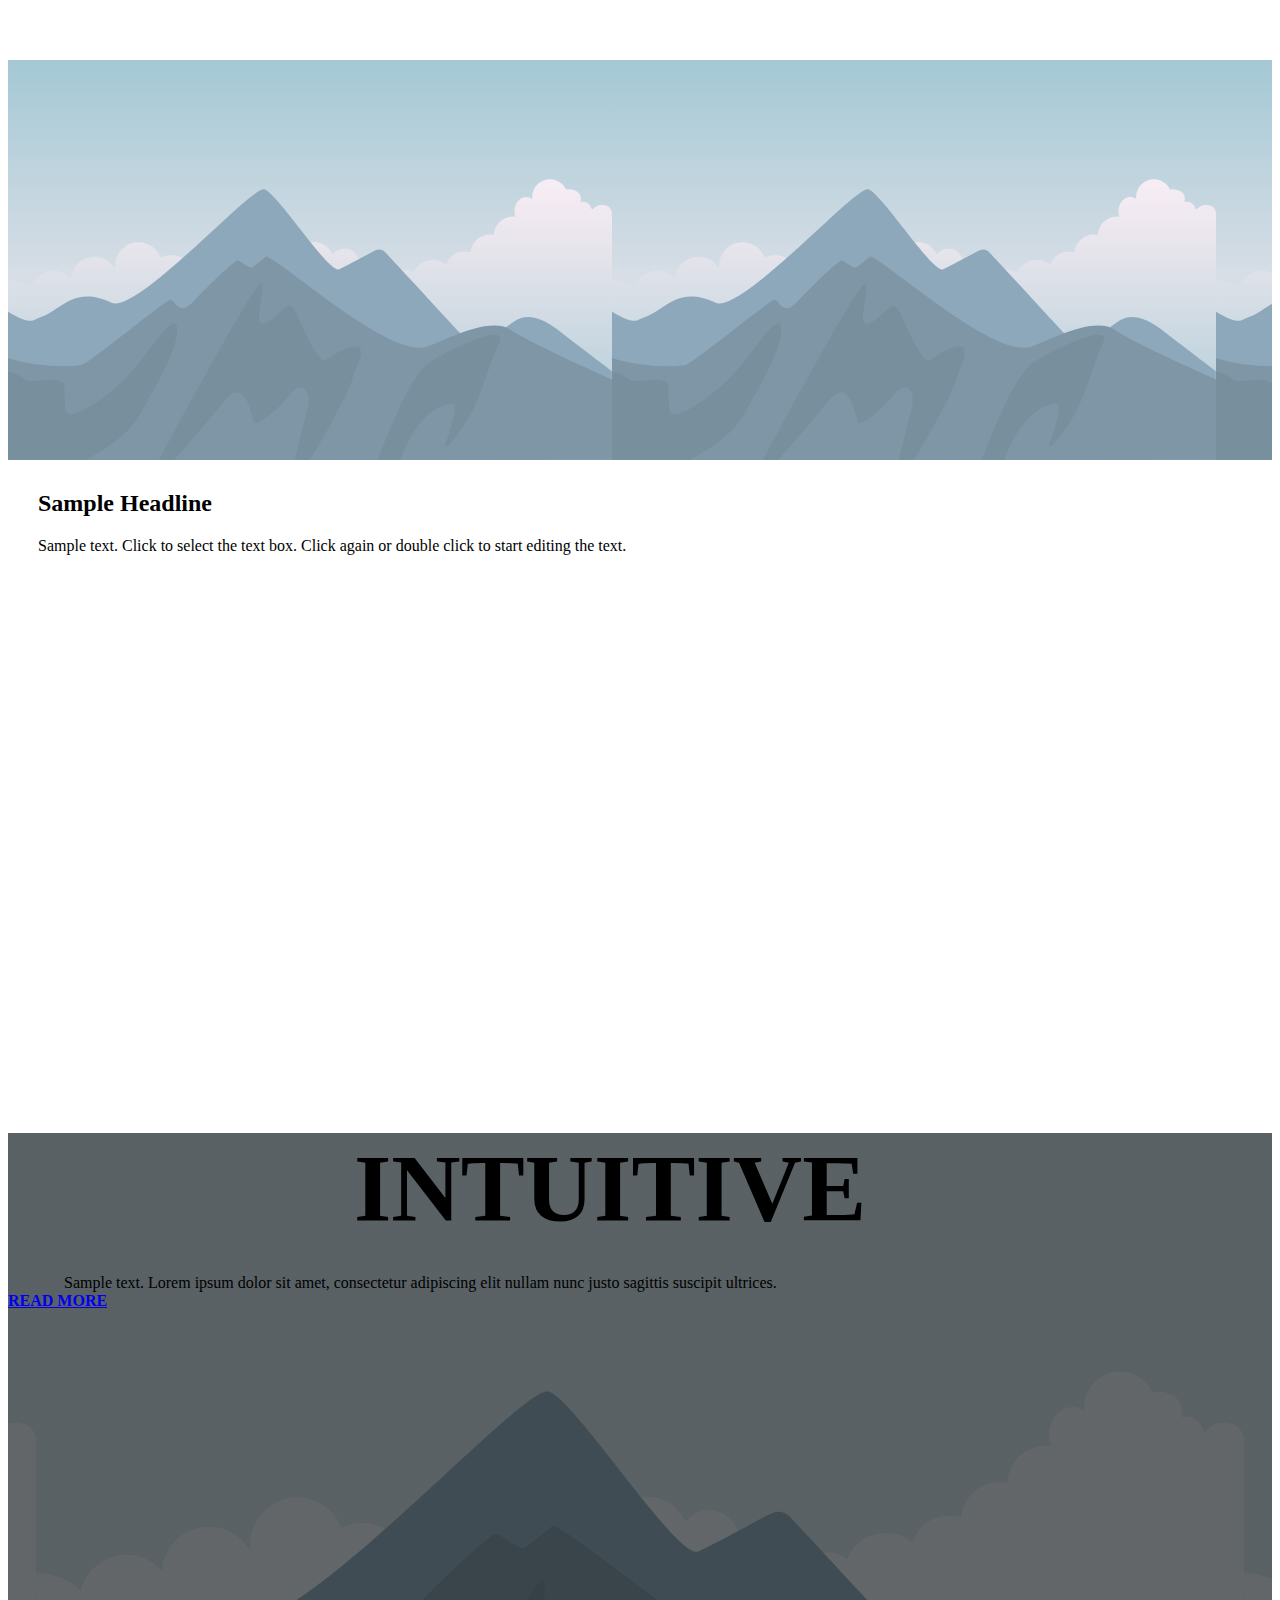
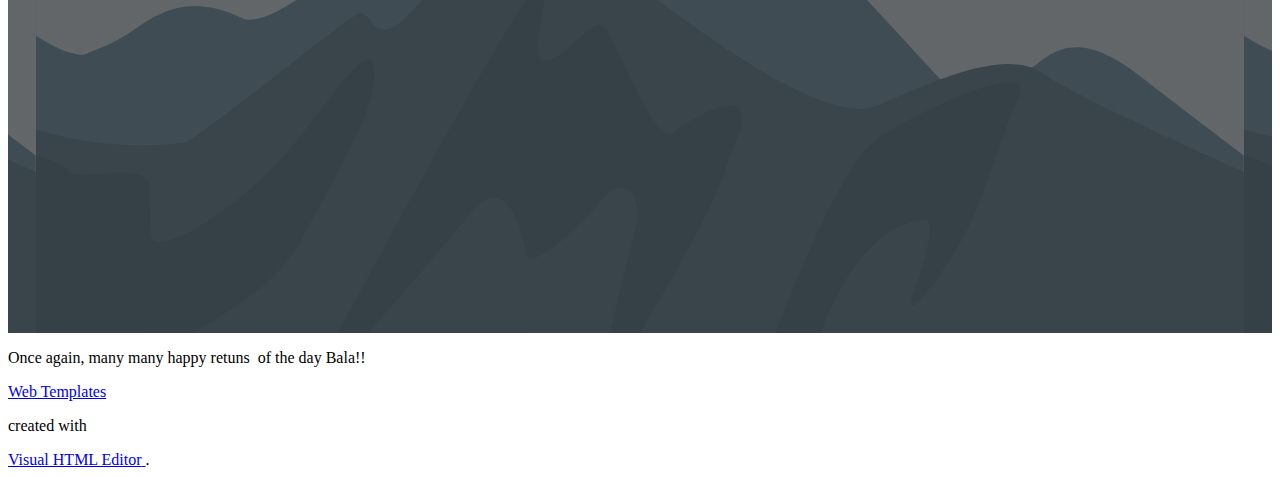
==== Page-1.html @ f2893526 "Add files via upload" ====
<!DOCTYPE html>
<html style="font-size: 16px;">
  <head>
    <meta name="viewport" content="width=device-width, initial-scale=1.0">
    <meta charset="utf-8">
    <meta name="keywords" content="INTUITIVE">
    <meta name="description" content="">
    <meta name="page_type" content="np-template-header-footer-from-plugin">
    <title>Page 1</title>
    <link rel="stylesheet" href="nicepage.css" media="screen">
<link rel="stylesheet" href="Page-1.css" media="screen">
    <script class="u-script" type="text/javascript" src="jquery.js" defer=""></script>
    <script class="u-script" type="text/javascript" src="nicepage.js" defer=""></script>
    <meta name="generator" content="Nicepage 3.10.2, nicepage.com">
    <link id="u-theme-google-font" rel="stylesheet" href="https://fonts.googleapis.com/css?family=Roboto:100,100i,300,300i,400,400i,500,500i,700,700i,900,900i|Open+Sans:300,300i,400,400i,600,600i,700,700i,800,800i">
    
    
    
    <script type="application/ld+json">{
		"@context": "http://schema.org",
		"@type": "Organization",
		"name": "",
		"url": "index.html"
}</script>
    <meta property="og:title" content="Page 1">
    <meta property="og:type" content="website">
    <meta name="theme-color" content="#478ac9">
    <link rel="canonical" href="index.html">
    <meta property="og:url" content="index.html">
  </head>
  <body class="u-body"><header class="u-clearfix u-header u-header" id="sec-479a"><div class="u-clearfix u-sheet u-sheet-1"></div></header>
    <section class="u-clearfix u-section-1" id="sec-d6b9">
      <div class="u-clearfix u-sheet u-sheet-1">
        <div class="u-clearfix u-expanded-width u-layout-wrap u-layout-wrap-1">
          <div class="u-layout">
            <div class="u-layout-row">
              <div class="u-container-style u-image u-layout-cell u-size-30 u-image-1" data-image-width="400" data-image-height="265">
                <div class="u-container-layout u-valign-top u-container-layout-1"></div>
              </div>
              <div class="u-align-center u-container-style u-layout-cell u-size-30 u-layout-cell-2">
                <div class="u-container-layout u-valign-middle u-container-layout-2">
                  <h2 class="u-text u-text-default u-text-1">Sample Headline</h2>
                  <p class="u-text u-text-default u-text-2">Sample text. Click to select the text box. Click again or double click to start editing the text.</p>
                </div>
              </div>
            </div>
          </div>
        </div>
      </div>
    </section>
    <section class="u-align-center u-clearfix u-image u-shading u-section-2" src="" data-image-width="256" data-image-height="256" id="sec-e797">
      <div class="u-clearfix u-sheet u-valign-middle u-sheet-1">
        <h1 class="u-text u-title u-text-1">INTUITIVE</h1>
        <p class="u-large-text u-text u-text-variant u-text-2">Sample text. Lorem ipsum dolor sit amet, consectetur adipiscing elit nullam nunc justo sagittis suscipit ultrices.</p>
        <a href="#" class="u-btn u-button-style u-palette-2-base u-btn-1">Read More</a>
      </div>
    </section>
    
    
    <footer class="u-align-center u-clearfix u-footer u-grey-80 u-footer" id="sec-f1e7"><div class="u-clearfix u-sheet u-sheet-1">
        <p class="u-small-text u-text u-text-variant u-text-1">Once again, many many happy retuns&nbsp; of the day Bala!!</p>
      </div></footer>
    <section class="u-backlink u-clearfix u-grey-80">
      <a class="u-link" href="https://nicepage.com/website-templates" target="_blank">
        <span>Web Templates</span>
      </a>
      <p class="u-text">
        <span>created with</span>
      </p>
      <a class="u-link" href="https://nicepage.com/html-website-builder" target="_blank">
        <span>Visual HTML Editor</span>
      </a>. 
    </section>
  </body>
</html>
---- Page-1.css ----
.u-section-1 .u-sheet-1 {
  min-height: 500px;
}

.u-section-1 .u-layout-wrap-1 {
  margin-top: 60px;
  margin-bottom: 60px;
  position: relative;
}

.u-section-1 .u-image-1 {
  min-height: 400px;
  background-image: url("[data-uri]");
}

.u-section-1 .u-container-layout-1 {
  padding: 30px;
}

.u-section-1 .u-layout-cell-2 {
  min-height: 400px;
}

.u-section-1 .u-container-layout-2 {
  padding: 30px;
}

.u-section-1 .u-text-1 {
  margin: 0 auto;
}

.u-section-1 .u-text-2 {
  margin: 20px 0 0;
}

@media (max-width: 1199px) {
  .u-section-1 .u-sheet-1 {
    min-height: 430px;
  }

  .u-section-1 .u-image-1 {
    min-height: 330px;
  }

  .u-section-1 .u-layout-cell-2 {
    min-height: 330px;
  }
}

@media (max-width: 991px) {
  .u-section-1 .u-sheet-1 {
    min-height: 353px;
  }

  .u-section-1 .u-image-1 {
    min-height: 253px;
  }

  .u-section-1 .u-layout-cell-2 {
    min-height: 100px;
  }
}

@media (max-width: 767px) {
  .u-section-1 .u-sheet-1 {
    min-height: 580px;
  }

  .u-section-1 .u-image-1 {
    min-height: 380px;
  }

  .u-section-1 .u-container-layout-1 {
    padding-left: 10px;
    padding-right: 10px;
  }

  .u-section-1 .u-container-layout-2 {
    padding-left: 10px;
    padding-right: 10px;
  }
}

@media (max-width: 575px) {
  .u-section-1 .u-sheet-1 {
    min-height: 439px;
  }

  .u-section-1 .u-image-1 {
    min-height: 239px;
  }
}.u-section-2 {
  background-image: linear-gradient(0deg, rgba(0,0,0,0.55), rgba(0,0,0,0.55)), url("[data-uri]");
  background-position: 50% 50%;
}

.u-section-2 .u-sheet-1 {
  min-height: 800px;
}

.u-section-2 .u-text-1 {
  font-size: 6rem;
  font-weight: 700;
  margin: 273px 346px 0;
}

.u-section-2 .u-text-2 {
  margin: 30px 56px 0;
}

.u-section-2 .u-btn-1 {
  background-image: none;
  text-transform: uppercase;
  font-weight: 700;
  margin: 40px auto 60px;
}

@media (max-width: 1199px) {
  .u-section-2 .u-sheet-1 {
    min-height: 660px;
  }

  .u-section-2 .u-text-1 {
    margin-left: 246px;
    margin-right: 246px;
    margin-top: 60px;
  }

  .u-section-2 .u-text-2 {
    margin-left: 0;
    margin-right: 0;
  }
}

@media (max-width: 991px) {
  .u-section-2 .u-sheet-1 {
    min-height: 506px;
  }

  .u-section-2 .u-text-1 {
    margin-left: 136px;
    margin-right: 136px;
  }
}

@media (max-width: 767px) {
  .u-section-2 .u-sheet-1 {
    min-height: 380px;
  }

  .u-section-2 .u-text-1 {
    margin-left: 46px;
    margin-right: 46px;
  }
}

@media (max-width: 575px) {
  .u-section-2 .u-sheet-1 {
    min-height: 239px;
  }

  .u-section-2 .u-text-1 {
    font-size: 3.75rem;
    margin-left: 0;
    margin-right: 0;
  }
}
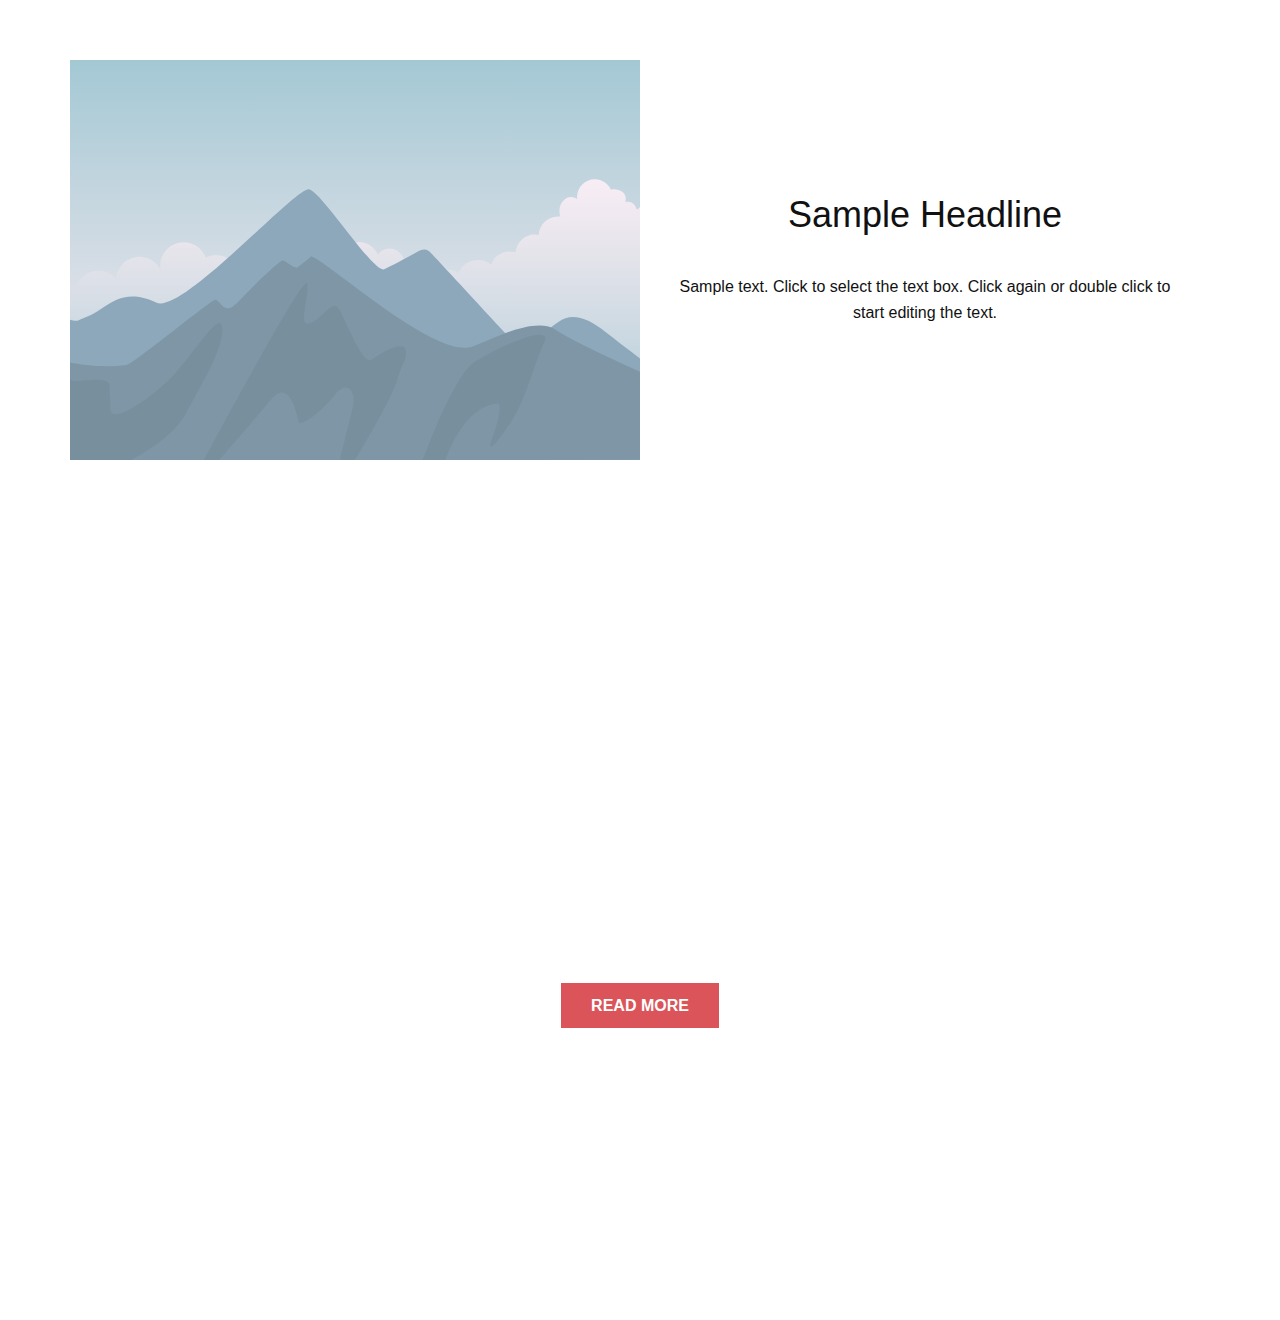
==== commit 37152df1: "Add files via upload" ====
--- a/Page-1.html
+++ b/Page-1.html
@@ -1,75 +1,381 @@
 <!DOCTYPE html>
-<html style="font-size: 16px;">
-  <head>
+<html style="font-size: 16px;"><head>
     <meta name="viewport" content="width=device-width, initial-scale=1.0">
     <meta charset="utf-8">
-    <meta name="keywords" content="INTUITIVE">
-    <meta name="description" content="">
-    <meta name="page_type" content="np-template-header-footer-from-plugin">
-    <title>Page 1</title>
-    <link rel="stylesheet" href="nicepage.css" media="screen">
-<link rel="stylesheet" href="Page-1.css" media="screen">
-    <script class="u-script" type="text/javascript" src="jquery.js" defer=""></script>
-    <script class="u-script" type="text/javascript" src="nicepage.js" defer=""></script>
-    <meta name="generator" content="Nicepage 3.10.2, nicepage.com">
-    <link id="u-theme-google-font" rel="stylesheet" href="https://fonts.googleapis.com/css?family=Roboto:100,100i,300,300i,400,400i,500,500i,700,700i,900,900i|Open+Sans:300,300i,400,400i,600,600i,700,700i,800,800i">
-    
-    
-    
-    <script type="application/ld+json">{
-		"@context": "http://schema.org",
-		"@type": "Organization",
-		"name": "",
-		"url": "index.html"
-}</script>
-    <meta property="og:title" content="Page 1">
-    <meta property="og:type" content="website">
-    <meta name="theme-color" content="#478ac9">
-    <link rel="canonical" href="index.html">
-    <meta property="og:url" content="index.html">
-  </head>
-  <body class="u-body"><header class="u-clearfix u-header u-header" id="sec-479a"><div class="u-clearfix u-sheet u-sheet-1"></div></header>
-    <section class="u-clearfix u-section-1" id="sec-d6b9">
-      <div class="u-clearfix u-sheet u-sheet-1">
-        <div class="u-clearfix u-expanded-width u-layout-wrap u-layout-wrap-1">
-          <div class="u-layout">
-            <div class="u-layout-row">
-              <div class="u-container-style u-image u-layout-cell u-size-30 u-image-1" data-image-width="400" data-image-height="265">
-                <div class="u-container-layout u-valign-top u-container-layout-1"></div>
-              </div>
-              <div class="u-align-center u-container-style u-layout-cell u-size-30 u-layout-cell-2">
-                <div class="u-container-layout u-valign-middle u-container-layout-2">
-                  <h2 class="u-text u-text-default u-text-1">Sample Headline</h2>
-                  <p class="u-text u-text-default u-text-2">Sample text. Click to select the text box. Click again or double click to start editing the text.</p>
-                </div>
-              </div>
-            </div>
-          </div>
-        </div>
-      </div>
-    </section>
-    <section class="u-align-center u-clearfix u-image u-shading u-section-2" src="" data-image-width="256" data-image-height="256" id="sec-e797">
-      <div class="u-clearfix u-sheet u-valign-middle u-sheet-1">
-        <h1 class="u-text u-title u-text-1">INTUITIVE</h1>
-        <p class="u-large-text u-text u-text-variant u-text-2">Sample text. Lorem ipsum dolor sit amet, consectetur adipiscing elit nullam nunc justo sagittis suscipit ultrices.</p>
-        <a href="#" class="u-btn u-button-style u-palette-2-base u-btn-1">Read More</a>
-      </div>
-    </section>
-    
-    
-    <footer class="u-align-center u-clearfix u-footer u-grey-80 u-footer" id="sec-f1e7"><div class="u-clearfix u-sheet u-sheet-1">
-        <p class="u-small-text u-text u-text-variant u-text-1">Once again, many many happy retuns&nbsp; of the day Bala!!</p>
-      </div></footer>
-    <section class="u-backlink u-clearfix u-grey-80">
-      <a class="u-link" href="https://nicepage.com/website-templates" target="_blank">
-        <span>Web Templates</span>
-      </a>
-      <p class="u-text">
-        <span>created with</span>
-      </p>
-      <a class="u-link" href="https://nicepage.com/html-website-builder" target="_blank">
-        <span>Visual HTML Editor</span>
-      </a>. 
-    </section>
-  </body>
-</html>+    <meta name="keywords" content="INTUITIVE"><meta name="description" content=""><meta name="page_type" content="np-template-header-footer-from-plugin">
+    <title></title>
+    <link rel="stylesheet" href="/nicepage.css" media="screen">
+    <script class="u-script" type="text/javascript" src="np://app.desktop.nicepage.com/jquery.js" defer=""></script>
+    <script class="u-script" type="text/javascript" src="np://app.desktop.nicepage.com/nicepage.js" defer=""></script>
+<meta name="generator" content="Nicepage 3.10.2, nicepage.com"></head>
+<body class="u-body" data-style="blank" data-posts="" data-global-section-properties="{&quot;colorings&quot;:{&quot;light&quot;:[&quot;clean&quot;],&quot;colored&quot;:[&quot;clean&quot;],&quot;dark&quot;:[&quot;dark&quot;]}}" data-source="blank" data-page-sections-style="[]" data-page-coloring-types="{&quot;light&quot;:[&quot;clean&quot;],&quot;colored&quot;:[&quot;clean&quot;],&quot;dark&quot;:[&quot;dark&quot;]}" data-page-category="&quot;Basic&quot;" data-back-link="website-templates" data-back-link-title="Web Templates" data-wp-back-link="wordpress-themes" data-wp-back-link-title="WordPress Themes" data-jm-back-link="joomla-templates" data-jm-back-link-title="Joomla Templates" data-created-with-link="html-website-builder" data-created-with-title="Visual HTML Editor" data-wp-created-with-link="wordpress-website-builder" data-wp-created-with-title="WordPress Website Builder" data-jm-created-with-link="joomla-page-builder" data-jm-created-with-title="Joomla Website Builder"><section class="u-clearfix u-block-28bf-1" custom-posts-hash="[]" data-style="blank" data-section-properties="{&quot;margin&quot;:&quot;none&quot;,&quot;stretch&quot;:true}" id="sec-d6b9" data-source="Blank" data-id="28bf">
+  <div class="u-clearfix u-sheet u-block-28bf-2" data-state="{&quot;margin-top&quot;:{&quot;shouldApplyDefaultMargins&quot;:{&quot;XL&quot;:false,&quot;LG&quot;:false,&quot;MD&quot;:false,&quot;SM&quot;:false,&quot;XS&quot;:false},&quot;parentVerticalAlign&quot;:{&quot;XL&quot;:&quot;&quot;,&quot;LG&quot;:&quot;&quot;,&quot;MD&quot;:&quot;&quot;,&quot;SM&quot;:&quot;&quot;,&quot;XS&quot;:&quot;&quot;}},&quot;margin-bottom&quot;:{&quot;shouldApplyDefaultMargins&quot;:{&quot;XL&quot;:false,&quot;LG&quot;:false,&quot;MD&quot;:false,&quot;SM&quot;:false,&quot;XS&quot;:false},&quot;parentVerticalAlign&quot;:{&quot;XL&quot;:&quot;&quot;,&quot;LG&quot;:&quot;&quot;,&quot;MD&quot;:&quot;&quot;,&quot;SM&quot;:&quot;&quot;,&quot;XS&quot;:&quot;&quot;}}}"><div class="u-clearfix u-expanded-width u-layout-wrap u-block-28bf-3" data-state="{&quot;margin-top&quot;:{&quot;shouldApplyDefaultMargins&quot;:{&quot;XL&quot;:false,&quot;LG&quot;:false,&quot;MD&quot;:false,&quot;SM&quot;:false,&quot;XS&quot;:false},&quot;parentVerticalAlign&quot;:{&quot;XL&quot;:&quot;&quot;,&quot;LG&quot;:&quot;&quot;,&quot;MD&quot;:&quot;&quot;,&quot;SM&quot;:&quot;&quot;,&quot;XS&quot;:&quot;&quot;}},&quot;margin-bottom&quot;:{&quot;shouldApplyDefaultMargins&quot;:{&quot;XL&quot;:false,&quot;LG&quot;:false,&quot;MD&quot;:false,&quot;SM&quot;:false,&quot;XS&quot;:false},&quot;parentVerticalAlign&quot;:{&quot;XL&quot;:&quot;&quot;,&quot;LG&quot;:&quot;&quot;,&quot;MD&quot;:&quot;&quot;,&quot;SM&quot;:&quot;&quot;,&quot;XS&quot;:&quot;&quot;}}}"><div class="u-layout">  <div class="u-layout-row"><div class="u-container-style u-image u-layout-cell u-size-30 u-block-28bf-4" data-image-width="400" data-image-height="265" data-state="{&quot;min-height&quot;:{&quot;expandedParent&quot;:{&quot;XL&quot;:true,&quot;LG&quot;:true,&quot;MD&quot;:true,&quot;SM&quot;:true,&quot;XS&quot;:true},&quot;cellMultiplier&quot;:{&quot;XL&quot;:1,&quot;LG&quot;:1,&quot;MD&quot;:1,&quot;SM&quot;:2,&quot;XS&quot;:1},&quot;canCollapse&quot;:{&quot;XL&quot;:false,&quot;LG&quot;:false,&quot;MD&quot;:false,&quot;SM&quot;:false,&quot;XS&quot;:false}}}"><div class="u-container-layout u-valign-top u-block-28bf-5" data-state="{&quot;min-height&quot;:{&quot;canCollapse&quot;:{&quot;XL&quot;:false,&quot;LG&quot;:false,&quot;MD&quot;:false,&quot;SM&quot;:false,&quot;XS&quot;:false}}}"></div></div>
+<div class="u-align-center u-container-style u-layout-cell u-size-30 u-block-28bf-6" data-state="{&quot;min-height&quot;:{&quot;expandedParent&quot;:{&quot;XL&quot;:true,&quot;LG&quot;:true,&quot;MD&quot;:true,&quot;SM&quot;:true,&quot;XS&quot;:true},&quot;cellMultiplier&quot;:{&quot;XL&quot;:1,&quot;LG&quot;:1,&quot;MD&quot;:1,&quot;SM&quot;:2,&quot;XS&quot;:1},&quot;canCollapse&quot;:{&quot;XL&quot;:false,&quot;LG&quot;:false,&quot;MD&quot;:true,&quot;SM&quot;:true,&quot;XS&quot;:true}}}"><div class="u-container-layout u-valign-middle u-block-28bf-7" data-state="{&quot;min-height&quot;:{&quot;canCollapse&quot;:{&quot;XL&quot;:false,&quot;LG&quot;:false,&quot;MD&quot;:false,&quot;SM&quot;:false,&quot;XS&quot;:false}}}"><h2 class="u-text u-text-default u-block-28bf-8">Sample Headline</h2><p class="u-text u-text-default u-block-28bf-9">Sample text. Click to select the text box. Click again or double click to start editing the text.</p></div></div>  </div></div></div></div>
+<style data-mode="XL">@media (min-width: 1200px) {
+  .u-block-28bf-2 {
+    min-height: 500px;
+  }
+  .u-block-28bf-3 {
+    margin-top: 60px;
+    margin-bottom: 60px;
+    position: relative;
+  }
+  .u-block-28bf-4 {
+    min-height: 400px;
+    background-image: url("[data-uri]");
+  }
+  .u-block-28bf-5 {
+    padding-top: 30px;
+    padding-bottom: 30px;
+    padding-left: 30px;
+    padding-right: 30px;
+  }
+  .u-block-28bf-6 {
+    min-height: 400px;
+  }
+  .u-block-28bf-7 {
+    padding-top: 30px;
+    padding-bottom: 30px;
+    padding-left: 30px;
+    padding-right: 30px;
+  }
+  .u-block-28bf-8 {
+    margin-top: 0;
+    margin-bottom: 0;
+    margin-left: auto;
+    margin-right: auto;
+  }
+  .u-block-28bf-9 {
+    margin-top: 20px;
+    margin-left: 0;
+    margin-right: 0;
+    margin-bottom: 0;
+  }
+}</style><style data-mode="LG">@media (max-width: 1199px) and (min-width: 992px) {
+  .u-block-28bf-2 {
+    min-height: 430px;
+  }
+  .u-block-28bf-3 {
+    margin-top: 60px;
+    margin-bottom: 60px;
+    position: relative;
+  }
+  .u-block-28bf-4 {
+    background-image: url("[data-uri]");
+    min-height: 330px;
+  }
+  .u-block-28bf-5 {
+    padding-top: 30px;
+    padding-bottom: 30px;
+    padding-left: 30px;
+    padding-right: 30px;
+  }
+  .u-block-28bf-6 {
+    min-height: 330px;
+  }
+  .u-block-28bf-7 {
+    padding-top: 30px;
+    padding-bottom: 30px;
+    padding-left: 30px;
+    padding-right: 30px;
+  }
+  .u-block-28bf-8 {
+    margin-top: 0;
+    margin-bottom: 0;
+    margin-left: auto;
+    margin-right: auto;
+  }
+  .u-block-28bf-9 {
+    margin-top: 20px;
+    margin-left: 0;
+    margin-right: 0;
+    margin-bottom: 0;
+  }
+}</style><style data-mode="MD">@media (max-width: 991px) and (min-width: 768px) {
+  .u-block-28bf-2 {
+    min-height: 353px;
+  }
+  .u-block-28bf-3 {
+    margin-top: 60px;
+    margin-bottom: 60px;
+    position: relative;
+  }
+  .u-block-28bf-4 {
+    background-image: url("[data-uri]");
+    min-height: 253px;
+  }
+  .u-block-28bf-5 {
+    padding-top: 30px;
+    padding-bottom: 30px;
+    padding-left: 30px;
+    padding-right: 30px;
+  }
+  .u-block-28bf-6 {
+    min-height: 100px;
+  }
+  .u-block-28bf-7 {
+    padding-top: 30px;
+    padding-bottom: 30px;
+    padding-left: 30px;
+    padding-right: 30px;
+  }
+  .u-block-28bf-8 {
+    margin-top: 0;
+    margin-bottom: 0;
+    margin-left: auto;
+    margin-right: auto;
+  }
+  .u-block-28bf-9 {
+    margin-top: 20px;
+    margin-left: 0;
+    margin-right: 0;
+    margin-bottom: 0;
+  }
+}</style><style data-mode="SM">@media (max-width: 767px) and (min-width: 576px) {
+  .u-block-28bf-2 {
+    min-height: 580px;
+  }
+  .u-block-28bf-3 {
+    margin-top: 60px;
+    margin-bottom: 60px;
+    position: relative;
+  }
+  .u-block-28bf-4 {
+    background-image: url("[data-uri]");
+    min-height: 380px;
+  }
+  .u-block-28bf-5 {
+    padding-top: 30px;
+    padding-bottom: 30px;
+    padding-left: 10px;
+    padding-right: 10px;
+  }
+  .u-block-28bf-6 {
+    min-height: 100px;
+  }
+  .u-block-28bf-7 {
+    padding-top: 30px;
+    padding-bottom: 30px;
+    padding-left: 10px;
+    padding-right: 10px;
+  }
+  .u-block-28bf-8 {
+    margin-top: 0;
+    margin-bottom: 0;
+    margin-left: auto;
+    margin-right: auto;
+  }
+  .u-block-28bf-9 {
+    margin-top: 20px;
+    margin-left: 0;
+    margin-right: 0;
+    margin-bottom: 0;
+  }
+}</style><style data-mode="XS">@media (max-width: 575px) {
+  .u-block-28bf-2 {
+    min-height: 439px;
+  }
+  .u-block-28bf-3 {
+    margin-top: 60px;
+    margin-bottom: 60px;
+    position: relative;
+  }
+  .u-block-28bf-4 {
+    background-image: url("[data-uri]");
+    min-height: 239px;
+  }
+  .u-block-28bf-5 {
+    padding-top: 30px;
+    padding-bottom: 30px;
+    padding-left: 10px;
+    padding-right: 10px;
+  }
+  .u-block-28bf-6 {
+    min-height: 100px;
+  }
+  .u-block-28bf-7 {
+    padding-top: 30px;
+    padding-bottom: 30px;
+    padding-left: 10px;
+    padding-right: 10px;
+  }
+  .u-block-28bf-8 {
+    margin-top: 0;
+    margin-bottom: 0;
+    margin-left: auto;
+    margin-right: auto;
+  }
+  .u-block-28bf-9 {
+    margin-top: 20px;
+    margin-left: 0;
+    margin-right: 0;
+    margin-bottom: 0;
+  }
+}</style></section><section class="u-align-center u-clearfix u-image u-shading u-block-4da4-1" custom-posts-hash="[I,T]" src="" data-brightness="" data-post-id="2256595783" data-image-width="256" data-image-height="256" data-section-properties="{&quot;margin&quot;:&quot;none&quot;,&quot;stretch&quot;:false}" data-id="4da4" data-state="{&quot;min-height&quot;:{&quot;XL&quot;:null,&quot;LG&quot;:null,&quot;MD&quot;:null,&quot;SM&quot;:null,&quot;XS&quot;:null}}" data-posts-content="[{'images':[[1300,800]],'maps':[],'videos':[],'icons':[],'textWidth':1140,'textHeight':800,'id':1,'headingProp':'title','textProp':'largeText'}]" data-style="intro-rect-colored-title" id="sec-e797">
+  <div class="u-clearfix u-sheet u-valign-middle u-block-4da4-2" data-state="{&quot;margin-top&quot;:{&quot;shouldApplyDefaultMargins&quot;:{&quot;XL&quot;:false,&quot;LG&quot;:false,&quot;MD&quot;:false,&quot;SM&quot;:false,&quot;XS&quot;:false},&quot;parentVerticalAlign&quot;:{&quot;XL&quot;:&quot;middle&quot;,&quot;LG&quot;:&quot;middle&quot;,&quot;MD&quot;:&quot;middle&quot;,&quot;SM&quot;:&quot;middle&quot;,&quot;XS&quot;:&quot;middle&quot;}},&quot;margin-bottom&quot;:{&quot;shouldApplyDefaultMargins&quot;:{&quot;XL&quot;:false,&quot;LG&quot;:false,&quot;MD&quot;:false,&quot;SM&quot;:false,&quot;XS&quot;:false},&quot;parentVerticalAlign&quot;:{&quot;XL&quot;:&quot;middle&quot;,&quot;LG&quot;:&quot;middle&quot;,&quot;MD&quot;:&quot;middle&quot;,&quot;SM&quot;:&quot;middle&quot;,&quot;XS&quot;:&quot;middle&quot;}}}">
+    <h1 class="u-text u-title u-block-4da4-3" data-state="{&quot;margin-top&quot;:{&quot;shouldApplyDefaultMargins&quot;:{&quot;XL&quot;:true,&quot;LG&quot;:true,&quot;MD&quot;:true,&quot;SM&quot;:true,&quot;XS&quot;:true},&quot;parentVerticalAlign&quot;:{&quot;XL&quot;:&quot;middle&quot;,&quot;LG&quot;:&quot;middle&quot;,&quot;MD&quot;:&quot;middle&quot;,&quot;SM&quot;:&quot;middle&quot;,&quot;XS&quot;:&quot;middle&quot;}},&quot;margin-bottom&quot;:{&quot;shouldApplyDefaultMargins&quot;:{&quot;XL&quot;:true,&quot;LG&quot;:true,&quot;MD&quot;:true,&quot;SM&quot;:true,&quot;XS&quot;:true},&quot;parentVerticalAlign&quot;:{&quot;XL&quot;:&quot;middle&quot;,&quot;LG&quot;:&quot;middle&quot;,&quot;MD&quot;:&quot;middle&quot;,&quot;SM&quot;:&quot;middle&quot;,&quot;XS&quot;:&quot;middle&quot;}}}">INTUITIVE</h1>
+    <p class="u-large-text u-text u-text-variant u-block-4da4-4" data-state="{&quot;margin-top&quot;:{&quot;shouldApplyDefaultMargins&quot;:{&quot;XL&quot;:true,&quot;LG&quot;:true,&quot;MD&quot;:true,&quot;SM&quot;:true,&quot;XS&quot;:true},&quot;parentVerticalAlign&quot;:{&quot;XL&quot;:&quot;middle&quot;,&quot;LG&quot;:&quot;middle&quot;,&quot;MD&quot;:&quot;middle&quot;,&quot;SM&quot;:&quot;middle&quot;,&quot;XS&quot;:&quot;middle&quot;}},&quot;margin-bottom&quot;:{&quot;shouldApplyDefaultMargins&quot;:{&quot;XL&quot;:true,&quot;LG&quot;:true,&quot;MD&quot;:true,&quot;SM&quot;:true,&quot;XS&quot;:true},&quot;parentVerticalAlign&quot;:{&quot;XL&quot;:&quot;middle&quot;,&quot;LG&quot;:&quot;middle&quot;,&quot;MD&quot;:&quot;middle&quot;,&quot;SM&quot;:&quot;middle&quot;,&quot;XS&quot;:&quot;middle&quot;}}}">Sample text. Lorem ipsum dolor sit amet, consectetur adipiscing elit nullam nunc justo sagittis suscipit ultrices.</p>
+    <a href="#" class="u-btn u-button-style u-palette-2-base u-block-4da4-5" data-state="{&quot;margin-top&quot;:{&quot;shouldApplyDefaultMargins&quot;:{&quot;XL&quot;:false,&quot;LG&quot;:false,&quot;MD&quot;:false,&quot;SM&quot;:false,&quot;XS&quot;:false},&quot;parentVerticalAlign&quot;:{&quot;XL&quot;:&quot;middle&quot;,&quot;LG&quot;:&quot;middle&quot;,&quot;MD&quot;:&quot;middle&quot;,&quot;SM&quot;:&quot;middle&quot;,&quot;XS&quot;:&quot;middle&quot;}},&quot;margin-bottom&quot;:{&quot;shouldApplyDefaultMargins&quot;:{&quot;XL&quot;:false,&quot;LG&quot;:false,&quot;MD&quot;:false,&quot;SM&quot;:false,&quot;XS&quot;:false},&quot;parentVerticalAlign&quot;:{&quot;XL&quot;:&quot;middle&quot;,&quot;LG&quot;:&quot;middle&quot;,&quot;MD&quot;:&quot;middle&quot;,&quot;SM&quot;:&quot;middle&quot;,&quot;XS&quot;:&quot;middle&quot;}}}">Read More</a>
+  </div>
+  <style data-mode="XL" data-visited="true">@media (min-width: 1200px) {
+  .u-block-4da4-1 {
+    background-image: linear-gradient(0deg, rgba(var(--black-r),var(--black-g),var(--black-b),0.55), rgba(var(--black-r),var(--black-g),var(--black-b),0.55)), url("[data-uri]");
+    background-position: 50% 50%;
+  }
+  .u-block-4da4-2 {
+    min-height: 800px;
+  }
+  .u-block-4da4-3 {
+    font-size: 6rem;
+    font-weight: 700;
+    margin-top: 273px;
+    margin-left: 346px;
+    margin-right: 346px;
+    margin-bottom: 0;
+  }
+  .u-block-4da4-4 {
+    margin-top: 30px;
+    margin-left: 56px;
+    margin-right: 56px;
+    margin-bottom: 0;
+  }
+  .u-block-4da4-5 {
+    background-image: none;
+    text-transform: uppercase;
+    font-weight: 700;
+    margin-top: 40px;
+    margin-left: auto;
+    margin-right: auto;
+    margin-bottom: 60px;
+  }
+}</style>
+  <style data-mode="LG">@media (max-width: 1199px) and (min-width: 992px) {
+  .u-block-4da4-1 {
+    background-image: linear-gradient(0deg, rgba(var(--black-r),var(--black-g),var(--black-b),0.55), rgba(var(--black-r),var(--black-g),var(--black-b),0.55)), url("[data-uri]");
+    background-position: 50% 50%;
+  }
+  .u-block-4da4-2 {
+    min-height: 660px;
+  }
+  .u-block-4da4-3 {
+    margin-left: 246px;
+    margin-right: 246px;
+    margin-bottom: 0;
+    font-size: 6rem;
+    font-weight: 700;
+    margin-top: 60px;
+  }
+  .u-block-4da4-4 {
+    margin-top: 30px;
+    margin-left: 0;
+    margin-right: 0;
+    margin-bottom: 0;
+  }
+  .u-block-4da4-5 {
+    background-image: none;
+    text-transform: uppercase;
+    margin-top: 40px;
+    margin-left: auto;
+    margin-right: auto;
+    margin-bottom: 60px;
+    font-weight: 700;
+  }
+}</style>
+  <style data-mode="MD">@media (max-width: 991px) and (min-width: 768px) {
+  .u-block-4da4-1 {
+    background-image: linear-gradient(0deg, rgba(var(--black-r),var(--black-g),var(--black-b),0.55), rgba(var(--black-r),var(--black-g),var(--black-b),0.55)), url("[data-uri]");
+    background-position: 50% 50%;
+  }
+  .u-block-4da4-2 {
+    min-height: 506px;
+  }
+  .u-block-4da4-3 {
+    margin-left: 136px;
+    margin-right: 136px;
+    margin-bottom: 0;
+    font-size: 6rem;
+    font-weight: 700;
+    margin-top: 60px;
+  }
+  .u-block-4da4-4 {
+    margin-top: 30px;
+    margin-left: 0;
+    margin-right: 0;
+    margin-bottom: 0;
+  }
+  .u-block-4da4-5 {
+    background-image: none;
+    text-transform: uppercase;
+    margin-top: 40px;
+    margin-left: auto;
+    margin-right: auto;
+    margin-bottom: 60px;
+    font-weight: 700;
+  }
+}</style>
+  <style data-mode="SM" data-visited="true">@media (max-width: 767px) and (min-width: 576px) {
+  .u-block-4da4-1 {
+    background-image: linear-gradient(0deg, rgba(var(--black-r),var(--black-g),var(--black-b),0.55), rgba(var(--black-r),var(--black-g),var(--black-b),0.55)), url("[data-uri]");
+    background-position: 50% 50%;
+  }
+  .u-block-4da4-2 {
+    min-height: 380px;
+  }
+  .u-block-4da4-3 {
+    margin-left: 46px;
+    margin-right: 46px;
+    margin-bottom: 0;
+    font-size: 6rem;
+    font-weight: 700;
+    margin-top: 60px;
+  }
+  .u-block-4da4-4 {
+    margin-top: 30px;
+    margin-left: 0;
+    margin-right: 0;
+    margin-bottom: 0;
+  }
+  .u-block-4da4-5 {
+    background-image: none;
+    text-transform: uppercase;
+    margin-top: 40px;
+    margin-left: auto;
+    margin-right: auto;
+    margin-bottom: 60px;
+    font-weight: 700;
+  }
+}</style>
+  <style data-mode="XS" data-visited="true">@media (max-width: 575px) {
+  .u-block-4da4-1 {
+    background-image: linear-gradient(0deg, rgba(var(--black-r),var(--black-g),var(--black-b),0.55), rgba(var(--black-r),var(--black-g),var(--black-b),0.55)), url("[data-uri]");
+    background-position: 50% 50%;
+  }
+  .u-block-4da4-2 {
+    min-height: 239px;
+  }
+  .u-block-4da4-3 {
+    font-size: 3.75rem;
+    font-weight: 700;
+    margin-top: 60px;
+    margin-left: 0;
+    margin-right: 0;
+    margin-bottom: 0;
+  }
+  .u-block-4da4-4 {
+    margin-top: 30px;
+    margin-left: 0;
+    margin-right: 0;
+    margin-bottom: 0;
+  }
+  .u-block-4da4-5 {
+    background-image: none;
+    text-transform: uppercase;
+    margin-top: 40px;
+    margin-left: auto;
+    margin-right: auto;
+    margin-bottom: 60px;
+    font-weight: 700;
+  }
+}</style>
+</section>
+</body></html>--- a/nicepage.css
+++ b/nicepage.css
@@ -0,0 +1,32450 @@
+/*begin-commonstyles library*//*!
+ * froala_editor v3.2.3 (https://www.froala.com/wysiwyg-editor)
+ * License https://froala.com/wysiwyg-editor/terms/
+ * Copyright 2014-2020 Froala Labs
+ */
+
+.fr-clearfix::after {
+  clear: both;
+  display: block;
+  content: "";
+  height: 0; }
+
+.fr-hide-by-clipping {
+  position: absolute;
+  width: 1px;
+  height: 1px;
+  padding: 0;
+  margin: -1px;
+  overflow: hidden;
+  clip: rect(0, 0, 0, 0);
+  border: 0; }
+
+.fr-view img.fr-rounded, .fr-view .fr-img-caption.fr-rounded img {
+  border-radius: 10px;
+  -moz-border-radius: 10px;
+  -webkit-border-radius: 10px;
+  -moz-background-clip: padding;
+  -webkit-background-clip: padding-box;
+  background-clip: padding-box; }
+
+.fr-view img.fr-shadow, .fr-view .fr-img-caption.fr-shadow img {
+  -webkit-box-shadow: 10px 10px 5px 0px #cccccc;
+  -moz-box-shadow: 10px 10px 5px 0px #cccccc;
+  box-shadow: 10px 10px 5px 0px #cccccc; }
+
+.fr-view img.fr-bordered, .fr-view .fr-img-caption.fr-bordered img {
+  border: solid 5px #CCC; }
+
+.fr-view img.fr-bordered {
+  -webkit-box-sizing: content-box;
+  -moz-box-sizing: content-box;
+  box-sizing: content-box; }
+
+.fr-view .fr-img-caption.fr-bordered img {
+  -webkit-box-sizing: border-box;
+  -moz-box-sizing: border-box;
+  box-sizing: border-box; }
+
+.fr-view {
+  word-wrap: break-word; }
+  .fr-view span[style~="color:"] a {
+    color: inherit; }
+  .fr-view strong {
+    font-weight: 700; }
+  .fr-view table {
+    border: none;
+    border-collapse: collapse;
+    empty-cells: show;
+    max-width: 100%; }
+    .fr-view table td {
+      min-width: 5px; }
+    .fr-view table.fr-dashed-borders td, .fr-view table.fr-dashed-borders th {
+      border-style: dashed; }
+    .fr-view table.fr-alternate-rows tbody tr:nth-child(2n) {
+      background: whitesmoke; }
+    .fr-view table td, .fr-view table th {
+      border: 1px solid #DDD; }
+      .fr-view table td:empty, .fr-view table th:empty {
+        height: 20px; }
+      .fr-view table td.fr-highlighted, .fr-view table th.fr-highlighted {
+        border: 1px double red; }
+      .fr-view table td.fr-thick, .fr-view table th.fr-thick {
+        border-width: 2px; }
+    .fr-view table th {
+      background: #ececec; }
+  .fr-view hr {
+    clear: both;
+    user-select: none;
+    -o-user-select: none;
+    -moz-user-select: none;
+    -khtml-user-select: none;
+    -webkit-user-select: none;
+    -ms-user-select: none;
+    break-after: always;
+    page-break-after: always; }
+  .fr-view .fr-file {
+    position: relative; }
+    .fr-view .fr-file::after {
+      position: relative;
+      content: "\1F4CE";
+      font-weight: normal; }
+  .fr-view pre {
+    white-space: pre-wrap;
+    word-wrap: break-word;
+    overflow: visible; }
+/*.fr-view[dir="rtl"] blockquote {
+  border-left: none;
+  border-right: solid 2px #5E35B1;
+  margin-right: 0;
+  padding-right: 5px;
+  padding-left: 0; }
+  .fr-view[dir="rtl"] blockquote blockquote {
+    border-color: #00BCD4; }
+    .fr-view[dir="rtl"] blockquote blockquote blockquote {
+      border-color: #43A047; }
+.fr-view blockquote {
+  border-left: solid 2px #5E35B1;
+  margin-left: 0;
+  padding-left: 5px;
+  color: #5E35B1; }
+  .fr-view blockquote blockquote {
+    border-color: #00BCD4;
+    color: #00BCD4; }
+    .fr-view blockquote blockquote blockquote {
+      border-color: #43A047;
+      color: #43A047; }*/
+  .fr-view span.fr-emoticon {
+    font-weight: normal;
+    font-family: "Apple Color Emoji","Segoe UI Emoji","NotoColorEmoji","Segoe UI Symbol","Android Emoji","EmojiSymbols";
+    display: inline;
+    line-height: 0; }
+    .fr-view span.fr-emoticon.fr-emoticon-img {
+      background-repeat: no-repeat !important;
+      font-size: inherit;
+      height: 1em;
+      width: 1em;
+      min-height: 20px;
+      min-width: 20px;
+      display: inline-block;
+      margin: -.1em .1em .1em;
+      line-height: 1;
+      vertical-align: middle; }
+  .fr-view .fr-text-gray {
+    color: #AAA !important; }
+  .fr-view .fr-text-bordered {
+    border-top: solid 1px #222;
+    border-bottom: solid 1px #222;
+    padding: 10px 0; }
+  .fr-view .fr-text-spaced {
+    letter-spacing: 1px; }
+  .fr-view .fr-text-uppercase {
+    text-transform: uppercase; }
+  .fr-view .fr-class-highlighted {
+    background-color: #ffff00; }
+  .fr-view .fr-class-code {
+    border-color: #cccccc;
+    border-radius: 2px;
+    -moz-border-radius: 2px;
+    -webkit-border-radius: 2px;
+    -moz-background-clip: padding;
+    -webkit-background-clip: padding-box;
+    background-clip: padding-box;
+    background: #f5f5f5;
+    padding: 10px;
+    font-family: "Courier New", Courier, monospace; }
+  .fr-view .fr-class-transparency {
+    opacity: 0.5; }
+  .fr-view img {
+    position: relative;
+    max-width: 100%; }
+    .fr-view img.fr-dib {
+      margin: 10px auto;
+      display: block;
+      float: none;
+      vertical-align: top; }
+      .fr-view img.fr-dib.fr-fil {
+        margin-left: 0;
+        text-align: left; }
+      .fr-view img.fr-dib.fr-fir {
+        margin-right: 0;
+        text-align: right; }
+    .fr-view img.fr-dii {
+      display: inline-block;
+      float: none;
+      vertical-align: bottom;
+      margin-left: 5px;
+      margin-right: 5px;
+      max-width: calc(100% - (2 * 5px)); }
+      .fr-view img.fr-dii.fr-fil {
+        float: left;
+        margin: 10px 15px 10px 0;
+        max-width: calc(100% - 5px); }
+      .fr-view img.fr-dii.fr-fir {
+        float: right;
+        margin: 10px 0 10px 15px;
+        max-width: calc(100% - 5px); }
+  .fr-view span.fr-img-caption {
+    position: relative;
+    max-width: 100%; }
+    .fr-view span.fr-img-caption.fr-dib {
+      margin: 5px auto;
+      display: block;
+      float: none;
+      vertical-align: top; }
+      .fr-view span.fr-img-caption.fr-dib.fr-fil {
+        margin-left: 0;
+        text-align: left; }
+      .fr-view span.fr-img-caption.fr-dib.fr-fir {
+        margin-right: 0;
+        text-align: right; }
+    .fr-view span.fr-img-caption.fr-dii {
+      display: inline-block;
+      float: none;
+      vertical-align: bottom;
+      margin-left: 5px;
+      margin-right: 5px;
+      max-width: calc(100% - (2 * 5px)); }
+      .fr-view span.fr-img-caption.fr-dii.fr-fil {
+        float: left;
+        margin: 5px 5px 5px 0;
+        max-width: calc(100% - 5px); }
+      .fr-view span.fr-img-caption.fr-dii.fr-fir {
+        float: right;
+        margin: 5px 0 5px 5px;
+        max-width: calc(100% - 5px); }
+  .fr-view .fr-video {
+    text-align: center;
+    position: relative; }
+    .fr-view .fr-video.fr-rv {
+      padding-bottom: 56.25%;
+      padding-top: 30px;
+      height: 0;
+      overflow: hidden; }
+      .fr-view .fr-video.fr-rv > iframe, .fr-view .fr-video.fr-rv object, .fr-view .fr-video.fr-rv embed {
+        position: absolute !important;
+        top: 0;
+        left: 0;
+        width: 100%;
+        height: 100%; }
+    .fr-view .fr-video > * {
+      -webkit-box-sizing: content-box;
+      -moz-box-sizing: content-box;
+      box-sizing: content-box;
+      max-width: 100%;
+      border: none; }
+    .fr-view .fr-video.fr-dvb {
+      display: block;
+      clear: both; }
+      .fr-view .fr-video.fr-dvb.fr-fvl {
+        text-align: left; }
+      .fr-view .fr-video.fr-dvb.fr-fvr {
+        text-align: right; }
+    .fr-view .fr-video.fr-dvi {
+      display: inline-block; }
+      .fr-view .fr-video.fr-dvi.fr-fvl {
+        float: left; }
+      .fr-view .fr-video.fr-dvi.fr-fvr {
+        float: right; }
+  .fr-view a.fr-strong {
+    font-weight: 700; }
+  .fr-view a.fr-green {
+    color: green; }
+  .fr-view .fr-img-caption {
+    text-align: center; }
+    .fr-view .fr-img-caption .fr-img-wrap {
+      padding: 0;
+      margin: auto;
+      text-align: center;
+      width: 100%; }
+      .fr-view .fr-img-caption .fr-img-wrap a {
+        display: block; }
+      .fr-view .fr-img-caption .fr-img-wrap img {
+        display: block;
+        margin: auto;
+        width: 100%; }
+      .fr-view .fr-img-caption .fr-img-wrap > span {
+        margin: auto;
+        display: block;
+        padding: 5px 5px 10px;
+        font-size: 14px;
+        font-weight: initial;
+        -webkit-box-sizing: border-box;
+        -moz-box-sizing: border-box;
+        box-sizing: border-box;
+        -webkit-opacity: 0.9;
+        -moz-opacity: 0.9;
+        opacity: 0.9;
+        -ms-filter: "progid:DXImageTransform.Microsoft.Alpha(Opacity=0)";
+        width: 100%;
+        text-align: center; }
+  .fr-view button.fr-rounded, .fr-view input.fr-rounded, .fr-view textarea.fr-rounded {
+    border-radius: 10px;
+    -moz-border-radius: 10px;
+    -webkit-border-radius: 10px;
+    -moz-background-clip: padding;
+    -webkit-background-clip: padding-box;
+    background-clip: padding-box; }
+  .fr-view button.fr-large, .fr-view input.fr-large, .fr-view textarea.fr-large {
+    font-size: 24px; }
+  .fr-view ul, .fr-view ol {
+    list-style-position: inside; }
+
+/**
+ * Image style.
+ */
+a.fr-view.fr-strong {
+  font-weight: 700; }
+a.fr-view.fr-green {
+  color: green; }
+
+/**
+ * Link style.
+ */
+img.fr-view {
+  position: relative;
+  max-width: 100%; }
+  img.fr-view.fr-dib {
+    margin: 5px auto;
+    display: block;
+    float: none;
+    vertical-align: top; }
+    img.fr-view.fr-dib.fr-fil {
+      margin-left: 0;
+      text-align: left; }
+    img.fr-view.fr-dib.fr-fir {
+      margin-right: 0;
+      text-align: right; }
+  img.fr-view.fr-dii {
+    display: inline-block;
+    float: none;
+    vertical-align: bottom;
+    margin-left: 5px;
+    margin-right: 5px;
+    max-width: calc(100% - (2 * 5px)); }
+    img.fr-view.fr-dii.fr-fil {
+      float: left;
+      margin: 5px 5px 5px 0;
+      max-width: calc(100% - 5px); }
+    img.fr-view.fr-dii.fr-fir {
+      float: right;
+      margin: 5px 0 5px 5px;
+      max-width: calc(100% - 5px); }
+
+span.fr-img-caption.fr-view {
+  position: relative;
+  max-width: 100%; }
+  span.fr-img-caption.fr-view.fr-dib {
+    margin: 5px auto;
+    display: block;
+    float: none;
+    vertical-align: top; }
+    span.fr-img-caption.fr-view.fr-dib.fr-fil {
+      margin-left: 0;
+      text-align: left; }
+    span.fr-img-caption.fr-view.fr-dib.fr-fir {
+      margin-right: 0;
+      text-align: right; }
+  span.fr-img-caption.fr-view.fr-dii {
+    display: inline-block;
+    float: none;
+    vertical-align: bottom;
+    margin-left: 5px;
+    margin-right: 5px;
+    max-width: calc(100% - (2 * 5px)); }
+    span.fr-img-caption.fr-view.fr-dii.fr-fil {
+      float: left;
+      margin: 5px 5px 5px 0;
+      max-width: calc(100% - 5px); }
+    span.fr-img-caption.fr-view.fr-dii.fr-fir {
+      float: right;
+      margin: 5px 0 5px 5px;
+      max-width: calc(100% - 5px); }
+/*end-commonstyles library*//*begin-commonstyles library*/@charset "UTF-8";
+
+/*!
+ * animate.css -https://daneden.github.io/animate.css/
+ * Version - 3.7.2
+ * Licensed under the MIT license - http://opensource.org/licenses/MIT
+ *
+ * Copyright (c) 2019 Daniel Eden
+ */
+
+@-webkit-keyframes bounce {
+  from,
+  20%,
+  53%,
+  80%,
+  to {
+    -webkit-animation-timing-function: cubic-bezier(0.215, 0.61, 0.355, 1);
+    animation-timing-function: cubic-bezier(0.215, 0.61, 0.355, 1);
+    -webkit-transform: translate3d(0, 0, 0);
+    transform: translate3d(0, 0, 0);
+  }
+
+  40%,
+  43% {
+    -webkit-animation-timing-function: cubic-bezier(0.755, 0.05, 0.855, 0.06);
+    animation-timing-function: cubic-bezier(0.755, 0.05, 0.855, 0.06);
+    -webkit-transform: translate3d(0, -30px, 0);
+    transform: translate3d(0, -30px, 0);
+  }
+
+  70% {
+    -webkit-animation-timing-function: cubic-bezier(0.755, 0.05, 0.855, 0.06);
+    animation-timing-function: cubic-bezier(0.755, 0.05, 0.855, 0.06);
+    -webkit-transform: translate3d(0, -15px, 0);
+    transform: translate3d(0, -15px, 0);
+  }
+
+  90% {
+    -webkit-transform: translate3d(0, -4px, 0);
+    transform: translate3d(0, -4px, 0);
+  }
+}
+
+@keyframes bounce {
+  from,
+  20%,
+  53%,
+  80%,
+  to {
+    -webkit-animation-timing-function: cubic-bezier(0.215, 0.61, 0.355, 1);
+    animation-timing-function: cubic-bezier(0.215, 0.61, 0.355, 1);
+    -webkit-transform: translate3d(0, 0, 0);
+    transform: translate3d(0, 0, 0);
+  }
+
+  40%,
+  43% {
+    -webkit-animation-timing-function: cubic-bezier(0.755, 0.05, 0.855, 0.06);
+    animation-timing-function: cubic-bezier(0.755, 0.05, 0.855, 0.06);
+    -webkit-transform: translate3d(0, -30px, 0);
+    transform: translate3d(0, -30px, 0);
+  }
+
+  70% {
+    -webkit-animation-timing-function: cubic-bezier(0.755, 0.05, 0.855, 0.06);
+    animation-timing-function: cubic-bezier(0.755, 0.05, 0.855, 0.06);
+    -webkit-transform: translate3d(0, -15px, 0);
+    transform: translate3d(0, -15px, 0);
+  }
+
+  90% {
+    -webkit-transform: translate3d(0, -4px, 0);
+    transform: translate3d(0, -4px, 0);
+  }
+}
+
+.bounce {
+  -webkit-animation-name: bounce;
+  animation-name: bounce;
+  -webkit-transform-origin: center bottom;
+  transform-origin: center bottom;
+}
+
+@-webkit-keyframes flash {
+  from,
+  50%,
+  to {
+    opacity: 1;
+  }
+
+  25%,
+  75% {
+    opacity: 0;
+  }
+}
+
+@keyframes flash {
+  from,
+  50%,
+  to {
+    opacity: 1;
+  }
+
+  25%,
+  75% {
+    opacity: 0;
+  }
+}
+
+.flash {
+  -webkit-animation-name: flash;
+  animation-name: flash;
+}
+
+/* originally authored by Nick Pettit - https://github.com/nickpettit/glide */
+
+@-webkit-keyframes pulse {
+  from {
+    -webkit-transform: scale3d(1, 1, 1);
+    transform: scale3d(1, 1, 1);
+  }
+
+  50% {
+    -webkit-transform: scale3d(1.05, 1.05, 1.05);
+    transform: scale3d(1.05, 1.05, 1.05);
+  }
+
+  to {
+    -webkit-transform: scale3d(1, 1, 1);
+    transform: scale3d(1, 1, 1);
+  }
+}
+
+@keyframes pulse {
+  from {
+    -webkit-transform: scale3d(1, 1, 1);
+    transform: scale3d(1, 1, 1);
+  }
+
+  50% {
+    -webkit-transform: scale3d(1.05, 1.05, 1.05);
+    transform: scale3d(1.05, 1.05, 1.05);
+  }
+
+  to {
+    -webkit-transform: scale3d(1, 1, 1);
+    transform: scale3d(1, 1, 1);
+  }
+}
+
+.pulse {
+  -webkit-animation-name: pulse;
+  animation-name: pulse;
+}
+
+@-webkit-keyframes rubberBand {
+  from {
+    -webkit-transform: scale3d(1, 1, 1);
+    transform: scale3d(1, 1, 1);
+  }
+
+  30% {
+    -webkit-transform: scale3d(1.25, 0.75, 1);
+    transform: scale3d(1.25, 0.75, 1);
+  }
+
+  40% {
+    -webkit-transform: scale3d(0.75, 1.25, 1);
+    transform: scale3d(0.75, 1.25, 1);
+  }
+
+  50% {
+    -webkit-transform: scale3d(1.15, 0.85, 1);
+    transform: scale3d(1.15, 0.85, 1);
+  }
+
+  65% {
+    -webkit-transform: scale3d(0.95, 1.05, 1);
+    transform: scale3d(0.95, 1.05, 1);
+  }
+
+  75% {
+    -webkit-transform: scale3d(1.05, 0.95, 1);
+    transform: scale3d(1.05, 0.95, 1);
+  }
+
+  to {
+    -webkit-transform: scale3d(1, 1, 1);
+    transform: scale3d(1, 1, 1);
+  }
+}
+
+@keyframes rubberBand {
+  from {
+    -webkit-transform: scale3d(1, 1, 1);
+    transform: scale3d(1, 1, 1);
+  }
+
+  30% {
+    -webkit-transform: scale3d(1.25, 0.75, 1);
+    transform: scale3d(1.25, 0.75, 1);
+  }
+
+  40% {
+    -webkit-transform: scale3d(0.75, 1.25, 1);
+    transform: scale3d(0.75, 1.25, 1);
+  }
+
+  50% {
+    -webkit-transform: scale3d(1.15, 0.85, 1);
+    transform: scale3d(1.15, 0.85, 1);
+  }
+
+  65% {
+    -webkit-transform: scale3d(0.95, 1.05, 1);
+    transform: scale3d(0.95, 1.05, 1);
+  }
+
+  75% {
+    -webkit-transform: scale3d(1.05, 0.95, 1);
+    transform: scale3d(1.05, 0.95, 1);
+  }
+
+  to {
+    -webkit-transform: scale3d(1, 1, 1);
+    transform: scale3d(1, 1, 1);
+  }
+}
+
+.rubberBand {
+  -webkit-animation-name: rubberBand;
+  animation-name: rubberBand;
+}
+
+@-webkit-keyframes shake {
+  from,
+  to {
+    -webkit-transform: translate3d(0, 0, 0);
+    transform: translate3d(0, 0, 0);
+  }
+
+  10%,
+  30%,
+  50%,
+  70%,
+  90% {
+    -webkit-transform: translate3d(-10px, 0, 0);
+    transform: translate3d(-10px, 0, 0);
+  }
+
+  20%,
+  40%,
+  60%,
+  80% {
+    -webkit-transform: translate3d(10px, 0, 0);
+    transform: translate3d(10px, 0, 0);
+  }
+}
+
+@keyframes shake {
+  from,
+  to {
+    -webkit-transform: translate3d(0, 0, 0);
+    transform: translate3d(0, 0, 0);
+  }
+
+  10%,
+  30%,
+  50%,
+  70%,
+  90% {
+    -webkit-transform: translate3d(-10px, 0, 0);
+    transform: translate3d(-10px, 0, 0);
+  }
+
+  20%,
+  40%,
+  60%,
+  80% {
+    -webkit-transform: translate3d(10px, 0, 0);
+    transform: translate3d(10px, 0, 0);
+  }
+}
+
+.shake {
+  -webkit-animation-name: shake;
+  animation-name: shake;
+}
+
+@-webkit-keyframes headShake {
+  0% {
+    -webkit-transform: translateX(0);
+    transform: translateX(0);
+  }
+
+  6.5% {
+    -webkit-transform: translateX(-6px) rotateY(-9deg);
+    transform: translateX(-6px) rotateY(-9deg);
+  }
+
+  18.5% {
+    -webkit-transform: translateX(5px) rotateY(7deg);
+    transform: translateX(5px) rotateY(7deg);
+  }
+
+  31.5% {
+    -webkit-transform: translateX(-3px) rotateY(-5deg);
+    transform: translateX(-3px) rotateY(-5deg);
+  }
+
+  43.5% {
+    -webkit-transform: translateX(2px) rotateY(3deg);
+    transform: translateX(2px) rotateY(3deg);
+  }
+
+  50% {
+    -webkit-transform: translateX(0);
+    transform: translateX(0);
+  }
+}
+
+@keyframes headShake {
+  0% {
+    -webkit-transform: translateX(0);
+    transform: translateX(0);
+  }
+
+  6.5% {
+    -webkit-transform: translateX(-6px) rotateY(-9deg);
+    transform: translateX(-6px) rotateY(-9deg);
+  }
+
+  18.5% {
+    -webkit-transform: translateX(5px) rotateY(7deg);
+    transform: translateX(5px) rotateY(7deg);
+  }
+
+  31.5% {
+    -webkit-transform: translateX(-3px) rotateY(-5deg);
+    transform: translateX(-3px) rotateY(-5deg);
+  }
+
+  43.5% {
+    -webkit-transform: translateX(2px) rotateY(3deg);
+    transform: translateX(2px) rotateY(3deg);
+  }
+
+  50% {
+    -webkit-transform: translateX(0);
+    transform: translateX(0);
+  }
+}
+
+.headShake {
+  -webkit-animation-timing-function: ease-in-out;
+  animation-timing-function: ease-in-out;
+  -webkit-animation-name: headShake;
+  animation-name: headShake;
+}
+
+@-webkit-keyframes swing {
+  20% {
+    -webkit-transform: rotate3d(0, 0, 1, 15deg);
+    transform: rotate3d(0, 0, 1, 15deg);
+  }
+
+  40% {
+    -webkit-transform: rotate3d(0, 0, 1, -10deg);
+    transform: rotate3d(0, 0, 1, -10deg);
+  }
+
+  60% {
+    -webkit-transform: rotate3d(0, 0, 1, 5deg);
+    transform: rotate3d(0, 0, 1, 5deg);
+  }
+
+  80% {
+    -webkit-transform: rotate3d(0, 0, 1, -5deg);
+    transform: rotate3d(0, 0, 1, -5deg);
+  }
+
+  to {
+    -webkit-transform: rotate3d(0, 0, 1, 0deg);
+    transform: rotate3d(0, 0, 1, 0deg);
+  }
+}
+
+@keyframes swing {
+  20% {
+    -webkit-transform: rotate3d(0, 0, 1, 15deg);
+    transform: rotate3d(0, 0, 1, 15deg);
+  }
+
+  40% {
+    -webkit-transform: rotate3d(0, 0, 1, -10deg);
+    transform: rotate3d(0, 0, 1, -10deg);
+  }
+
+  60% {
+    -webkit-transform: rotate3d(0, 0, 1, 5deg);
+    transform: rotate3d(0, 0, 1, 5deg);
+  }
+
+  80% {
+    -webkit-transform: rotate3d(0, 0, 1, -5deg);
+    transform: rotate3d(0, 0, 1, -5deg);
+  }
+
+  to {
+    -webkit-transform: rotate3d(0, 0, 1, 0deg);
+    transform: rotate3d(0, 0, 1, 0deg);
+  }
+}
+
+.swing {
+  -webkit-transform-origin: top center;
+  transform-origin: top center;
+  -webkit-animation-name: swing;
+  animation-name: swing;
+}
+
+@-webkit-keyframes tada {
+  from {
+    -webkit-transform: scale3d(1, 1, 1);
+    transform: scale3d(1, 1, 1);
+  }
+
+  10%,
+  20% {
+    -webkit-transform: scale3d(0.9, 0.9, 0.9) rotate3d(0, 0, 1, -3deg);
+    transform: scale3d(0.9, 0.9, 0.9) rotate3d(0, 0, 1, -3deg);
+  }
+
+  30%,
+  50%,
+  70%,
+  90% {
+    -webkit-transform: scale3d(1.1, 1.1, 1.1) rotate3d(0, 0, 1, 3deg);
+    transform: scale3d(1.1, 1.1, 1.1) rotate3d(0, 0, 1, 3deg);
+  }
+
+  40%,
+  60%,
+  80% {
+    -webkit-transform: scale3d(1.1, 1.1, 1.1) rotate3d(0, 0, 1, -3deg);
+    transform: scale3d(1.1, 1.1, 1.1) rotate3d(0, 0, 1, -3deg);
+  }
+
+  to {
+    -webkit-transform: scale3d(1, 1, 1);
+    transform: scale3d(1, 1, 1);
+  }
+}
+
+@keyframes tada {
+  from {
+    -webkit-transform: scale3d(1, 1, 1);
+    transform: scale3d(1, 1, 1);
+  }
+
+  10%,
+  20% {
+    -webkit-transform: scale3d(0.9, 0.9, 0.9) rotate3d(0, 0, 1, -3deg);
+    transform: scale3d(0.9, 0.9, 0.9) rotate3d(0, 0, 1, -3deg);
+  }
+
+  30%,
+  50%,
+  70%,
+  90% {
+    -webkit-transform: scale3d(1.1, 1.1, 1.1) rotate3d(0, 0, 1, 3deg);
+    transform: scale3d(1.1, 1.1, 1.1) rotate3d(0, 0, 1, 3deg);
+  }
+
+  40%,
+  60%,
+  80% {
+    -webkit-transform: scale3d(1.1, 1.1, 1.1) rotate3d(0, 0, 1, -3deg);
+    transform: scale3d(1.1, 1.1, 1.1) rotate3d(0, 0, 1, -3deg);
+  }
+
+  to {
+    -webkit-transform: scale3d(1, 1, 1);
+    transform: scale3d(1, 1, 1);
+  }
+}
+
+.tada {
+  -webkit-animation-name: tada;
+  animation-name: tada;
+}
+
+/* originally authored by Nick Pettit - https://github.com/nickpettit/glide */
+
+@-webkit-keyframes wobble {
+  from {
+    -webkit-transform: translate3d(0, 0, 0);
+    transform: translate3d(0, 0, 0);
+  }
+
+  15% {
+    -webkit-transform: translate3d(-25%, 0, 0) rotate3d(0, 0, 1, -5deg);
+    transform: translate3d(-25%, 0, 0) rotate3d(0, 0, 1, -5deg);
+  }
+
+  30% {
+    -webkit-transform: translate3d(20%, 0, 0) rotate3d(0, 0, 1, 3deg);
+    transform: translate3d(20%, 0, 0) rotate3d(0, 0, 1, 3deg);
+  }
+
+  45% {
+    -webkit-transform: translate3d(-15%, 0, 0) rotate3d(0, 0, 1, -3deg);
+    transform: translate3d(-15%, 0, 0) rotate3d(0, 0, 1, -3deg);
+  }
+
+  60% {
+    -webkit-transform: translate3d(10%, 0, 0) rotate3d(0, 0, 1, 2deg);
+    transform: translate3d(10%, 0, 0) rotate3d(0, 0, 1, 2deg);
+  }
+
+  75% {
+    -webkit-transform: translate3d(-5%, 0, 0) rotate3d(0, 0, 1, -1deg);
+    transform: translate3d(-5%, 0, 0) rotate3d(0, 0, 1, -1deg);
+  }
+
+  to {
+    -webkit-transform: translate3d(0, 0, 0);
+    transform: translate3d(0, 0, 0);
+  }
+}
+
+@keyframes wobble {
+  from {
+    -webkit-transform: translate3d(0, 0, 0);
+    transform: translate3d(0, 0, 0);
+  }
+
+  15% {
+    -webkit-transform: translate3d(-25%, 0, 0) rotate3d(0, 0, 1, -5deg);
+    transform: translate3d(-25%, 0, 0) rotate3d(0, 0, 1, -5deg);
+  }
+
+  30% {
+    -webkit-transform: translate3d(20%, 0, 0) rotate3d(0, 0, 1, 3deg);
+    transform: translate3d(20%, 0, 0) rotate3d(0, 0, 1, 3deg);
+  }
+
+  45% {
+    -webkit-transform: translate3d(-15%, 0, 0) rotate3d(0, 0, 1, -3deg);
+    transform: translate3d(-15%, 0, 0) rotate3d(0, 0, 1, -3deg);
+  }
+
+  60% {
+    -webkit-transform: translate3d(10%, 0, 0) rotate3d(0, 0, 1, 2deg);
+    transform: translate3d(10%, 0, 0) rotate3d(0, 0, 1, 2deg);
+  }
+
+  75% {
+    -webkit-transform: translate3d(-5%, 0, 0) rotate3d(0, 0, 1, -1deg);
+    transform: translate3d(-5%, 0, 0) rotate3d(0, 0, 1, -1deg);
+  }
+
+  to {
+    -webkit-transform: translate3d(0, 0, 0);
+    transform: translate3d(0, 0, 0);
+  }
+}
+
+.wobble {
+  -webkit-animation-name: wobble;
+  animation-name: wobble;
+}
+
+@-webkit-keyframes jello {
+  from,
+  11.1%,
+  to {
+    -webkit-transform: translate3d(0, 0, 0);
+    transform: translate3d(0, 0, 0);
+  }
+
+  22.2% {
+    -webkit-transform: skewX(-12.5deg) skewY(-12.5deg);
+    transform: skewX(-12.5deg) skewY(-12.5deg);
+  }
+
+  33.3% {
+    -webkit-transform: skewX(6.25deg) skewY(6.25deg);
+    transform: skewX(6.25deg) skewY(6.25deg);
+  }
+
+  44.4% {
+    -webkit-transform: skewX(-3.125deg) skewY(-3.125deg);
+    transform: skewX(-3.125deg) skewY(-3.125deg);
+  }
+
+  55.5% {
+    -webkit-transform: skewX(1.5625deg) skewY(1.5625deg);
+    transform: skewX(1.5625deg) skewY(1.5625deg);
+  }
+
+  66.6% {
+    -webkit-transform: skewX(-0.78125deg) skewY(-0.78125deg);
+    transform: skewX(-0.78125deg) skewY(-0.78125deg);
+  }
+
+  77.7% {
+    -webkit-transform: skewX(0.390625deg) skewY(0.390625deg);
+    transform: skewX(0.390625deg) skewY(0.390625deg);
+  }
+
+  88.8% {
+    -webkit-transform: skewX(-0.1953125deg) skewY(-0.1953125deg);
+    transform: skewX(-0.1953125deg) skewY(-0.1953125deg);
+  }
+}
+
+@keyframes jello {
+  from,
+  11.1%,
+  to {
+    -webkit-transform: translate3d(0, 0, 0);
+    transform: translate3d(0, 0, 0);
+  }
+
+  22.2% {
+    -webkit-transform: skewX(-12.5deg) skewY(-12.5deg);
+    transform: skewX(-12.5deg) skewY(-12.5deg);
+  }
+
+  33.3% {
+    -webkit-transform: skewX(6.25deg) skewY(6.25deg);
+    transform: skewX(6.25deg) skewY(6.25deg);
+  }
+
+  44.4% {
+    -webkit-transform: skewX(-3.125deg) skewY(-3.125deg);
+    transform: skewX(-3.125deg) skewY(-3.125deg);
+  }
+
+  55.5% {
+    -webkit-transform: skewX(1.5625deg) skewY(1.5625deg);
+    transform: skewX(1.5625deg) skewY(1.5625deg);
+  }
+
+  66.6% {
+    -webkit-transform: skewX(-0.78125deg) skewY(-0.78125deg);
+    transform: skewX(-0.78125deg) skewY(-0.78125deg);
+  }
+
+  77.7% {
+    -webkit-transform: skewX(0.390625deg) skewY(0.390625deg);
+    transform: skewX(0.390625deg) skewY(0.390625deg);
+  }
+
+  88.8% {
+    -webkit-transform: skewX(-0.1953125deg) skewY(-0.1953125deg);
+    transform: skewX(-0.1953125deg) skewY(-0.1953125deg);
+  }
+}
+
+.jello {
+  -webkit-animation-name: jello;
+  animation-name: jello;
+  -webkit-transform-origin: center;
+  transform-origin: center;
+}
+
+@-webkit-keyframes heartBeat {
+  0% {
+    -webkit-transform: scale(1);
+    transform: scale(1);
+  }
+
+  14% {
+    -webkit-transform: scale(1.3);
+    transform: scale(1.3);
+  }
+
+  28% {
+    -webkit-transform: scale(1);
+    transform: scale(1);
+  }
+
+  42% {
+    -webkit-transform: scale(1.3);
+    transform: scale(1.3);
+  }
+
+  70% {
+    -webkit-transform: scale(1);
+    transform: scale(1);
+  }
+}
+
+@keyframes heartBeat {
+  0% {
+    -webkit-transform: scale(1);
+    transform: scale(1);
+  }
+
+  14% {
+    -webkit-transform: scale(1.3);
+    transform: scale(1.3);
+  }
+
+  28% {
+    -webkit-transform: scale(1);
+    transform: scale(1);
+  }
+
+  42% {
+    -webkit-transform: scale(1.3);
+    transform: scale(1.3);
+  }
+
+  70% {
+    -webkit-transform: scale(1);
+    transform: scale(1);
+  }
+}
+
+.heartBeat {
+  -webkit-animation-name: heartBeat;
+  animation-name: heartBeat;
+  -webkit-animation-duration: 1.3s;
+  animation-duration: 1.3s;
+  -webkit-animation-timing-function: ease-in-out;
+  animation-timing-function: ease-in-out;
+}
+
+@-webkit-keyframes bounceIn {
+  from,
+  20%,
+  40%,
+  60%,
+  80%,
+  to {
+    -webkit-animation-timing-function: cubic-bezier(0.215, 0.61, 0.355, 1);
+    animation-timing-function: cubic-bezier(0.215, 0.61, 0.355, 1);
+  }
+
+  0% {
+    opacity: 0;
+    -webkit-transform: scale3d(0.3, 0.3, 0.3);
+    transform: scale3d(0.3, 0.3, 0.3);
+  }
+
+  20% {
+    -webkit-transform: scale3d(1.1, 1.1, 1.1);
+    transform: scale3d(1.1, 1.1, 1.1);
+  }
+
+  40% {
+    -webkit-transform: scale3d(0.9, 0.9, 0.9);
+    transform: scale3d(0.9, 0.9, 0.9);
+  }
+
+  60% {
+    opacity: 1;
+    -webkit-transform: scale3d(1.03, 1.03, 1.03);
+    transform: scale3d(1.03, 1.03, 1.03);
+  }
+
+  80% {
+    -webkit-transform: scale3d(0.97, 0.97, 0.97);
+    transform: scale3d(0.97, 0.97, 0.97);
+  }
+
+  to {
+    opacity: 1;
+    -webkit-transform: scale3d(1, 1, 1);
+    transform: scale3d(1, 1, 1);
+  }
+}
+
+@keyframes bounceIn {
+  from,
+  20%,
+  40%,
+  60%,
+  80%,
+  to {
+    -webkit-animation-timing-function: cubic-bezier(0.215, 0.61, 0.355, 1);
+    animation-timing-function: cubic-bezier(0.215, 0.61, 0.355, 1);
+  }
+
+  0% {
+    opacity: 0;
+    -webkit-transform: scale3d(0.3, 0.3, 0.3);
+    transform: scale3d(0.3, 0.3, 0.3);
+  }
+
+  20% {
+    -webkit-transform: scale3d(1.1, 1.1, 1.1);
+    transform: scale3d(1.1, 1.1, 1.1);
+  }
+
+  40% {
+    -webkit-transform: scale3d(0.9, 0.9, 0.9);
+    transform: scale3d(0.9, 0.9, 0.9);
+  }
+
+  60% {
+    opacity: 1;
+    -webkit-transform: scale3d(1.03, 1.03, 1.03);
+    transform: scale3d(1.03, 1.03, 1.03);
+  }
+
+  80% {
+    -webkit-transform: scale3d(0.97, 0.97, 0.97);
+    transform: scale3d(0.97, 0.97, 0.97);
+  }
+
+  to {
+    opacity: 1;
+    -webkit-transform: scale3d(1, 1, 1);
+    transform: scale3d(1, 1, 1);
+  }
+}
+
+.bounceIn {
+  -webkit-animation-duration: 0.75s;
+  animation-duration: 0.75s;
+  -webkit-animation-name: bounceIn;
+  animation-name: bounceIn;
+}
+
+@-webkit-keyframes bounceInDown {
+  from,
+  60%,
+  75%,
+  90%,
+  to {
+    -webkit-animation-timing-function: cubic-bezier(0.215, 0.61, 0.355, 1);
+    animation-timing-function: cubic-bezier(0.215, 0.61, 0.355, 1);
+  }
+
+  0% {
+    opacity: 0;
+    -webkit-transform: translate3d(0, -3000px, 0);
+    transform: translate3d(0, -3000px, 0);
+  }
+
+  60% {
+    opacity: 1;
+    -webkit-transform: translate3d(0, 25px, 0);
+    transform: translate3d(0, 25px, 0);
+  }
+
+  75% {
+    -webkit-transform: translate3d(0, -10px, 0);
+    transform: translate3d(0, -10px, 0);
+  }
+
+  90% {
+    -webkit-transform: translate3d(0, 5px, 0);
+    transform: translate3d(0, 5px, 0);
+  }
+
+  to {
+    -webkit-transform: translate3d(0, 0, 0);
+    transform: translate3d(0, 0, 0);
+  }
+}
+
+@keyframes bounceInDown {
+  from,
+  60%,
+  75%,
+  90%,
+  to {
+    -webkit-animation-timing-function: cubic-bezier(0.215, 0.61, 0.355, 1);
+    animation-timing-function: cubic-bezier(0.215, 0.61, 0.355, 1);
+  }
+
+  0% {
+    opacity: 0;
+    -webkit-transform: translate3d(0, -3000px, 0);
+    transform: translate3d(0, -3000px, 0);
+  }
+
+  60% {
+    opacity: 1;
+    -webkit-transform: translate3d(0, 25px, 0);
+    transform: translate3d(0, 25px, 0);
+  }
+
+  75% {
+    -webkit-transform: translate3d(0, -10px, 0);
+    transform: translate3d(0, -10px, 0);
+  }
+
+  90% {
+    -webkit-transform: translate3d(0, 5px, 0);
+    transform: translate3d(0, 5px, 0);
+  }
+
+  to {
+    -webkit-transform: translate3d(0, 0, 0);
+    transform: translate3d(0, 0, 0);
+  }
+}
+
+.bounceInDown {
+  -webkit-animation-name: bounceInDown;
+  animation-name: bounceInDown;
+}
+
+@-webkit-keyframes bounceInLeft {
+  from,
+  60%,
+  75%,
+  90%,
+  to {
+    -webkit-animation-timing-function: cubic-bezier(0.215, 0.61, 0.355, 1);
+    animation-timing-function: cubic-bezier(0.215, 0.61, 0.355, 1);
+  }
+
+  0% {
+    opacity: 0;
+    -webkit-transform: translate3d(-3000px, 0, 0);
+    transform: translate3d(-3000px, 0, 0);
+  }
+
+  60% {
+    opacity: 1;
+    -webkit-transform: translate3d(25px, 0, 0);
+    transform: translate3d(25px, 0, 0);
+  }
+
+  75% {
+    -webkit-transform: translate3d(-10px, 0, 0);
+    transform: translate3d(-10px, 0, 0);
+  }
+
+  90% {
+    -webkit-transform: translate3d(5px, 0, 0);
+    transform: translate3d(5px, 0, 0);
+  }
+
+  to {
+    -webkit-transform: translate3d(0, 0, 0);
+    transform: translate3d(0, 0, 0);
+  }
+}
+
+@keyframes bounceInLeft {
+  from,
+  60%,
+  75%,
+  90%,
+  to {
+    -webkit-animation-timing-function: cubic-bezier(0.215, 0.61, 0.355, 1);
+    animation-timing-function: cubic-bezier(0.215, 0.61, 0.355, 1);
+  }
+
+  0% {
+    opacity: 0;
+    -webkit-transform: translate3d(-3000px, 0, 0);
+    transform: translate3d(-3000px, 0, 0);
+  }
+
+  60% {
+    opacity: 1;
+    -webkit-transform: translate3d(25px, 0, 0);
+    transform: translate3d(25px, 0, 0);
+  }
+
+  75% {
+    -webkit-transform: translate3d(-10px, 0, 0);
+    transform: translate3d(-10px, 0, 0);
+  }
+
+  90% {
+    -webkit-transform: translate3d(5px, 0, 0);
+    transform: translate3d(5px, 0, 0);
+  }
+
+  to {
+    -webkit-transform: translate3d(0, 0, 0);
+    transform: translate3d(0, 0, 0);
+  }
+}
+
+.bounceInLeft {
+  -webkit-animation-name: bounceInLeft;
+  animation-name: bounceInLeft;
+}
+
+@-webkit-keyframes bounceInRight {
+  from,
+  60%,
+  75%,
+  90%,
+  to {
+    -webkit-animation-timing-function: cubic-bezier(0.215, 0.61, 0.355, 1);
+    animation-timing-function: cubic-bezier(0.215, 0.61, 0.355, 1);
+  }
+
+  from {
+    opacity: 0;
+    -webkit-transform: translate3d(3000px, 0, 0);
+    transform: translate3d(3000px, 0, 0);
+  }
+
+  60% {
+    opacity: 1;
+    -webkit-transform: translate3d(-25px, 0, 0);
+    transform: translate3d(-25px, 0, 0);
+  }
+
+  75% {
+    -webkit-transform: translate3d(10px, 0, 0);
+    transform: translate3d(10px, 0, 0);
+  }
+
+  90% {
+    -webkit-transform: translate3d(-5px, 0, 0);
+    transform: translate3d(-5px, 0, 0);
+  }
+
+  to {
+    -webkit-transform: translate3d(0, 0, 0);
+    transform: translate3d(0, 0, 0);
+  }
+}
+
+@keyframes bounceInRight {
+  from,
+  60%,
+  75%,
+  90%,
+  to {
+    -webkit-animation-timing-function: cubic-bezier(0.215, 0.61, 0.355, 1);
+    animation-timing-function: cubic-bezier(0.215, 0.61, 0.355, 1);
+  }
+
+  from {
+    opacity: 0;
+    -webkit-transform: translate3d(3000px, 0, 0);
+    transform: translate3d(3000px, 0, 0);
+  }
+
+  60% {
+    opacity: 1;
+    -webkit-transform: translate3d(-25px, 0, 0);
+    transform: translate3d(-25px, 0, 0);
+  }
+
+  75% {
+    -webkit-transform: translate3d(10px, 0, 0);
+    transform: translate3d(10px, 0, 0);
+  }
+
+  90% {
+    -webkit-transform: translate3d(-5px, 0, 0);
+    transform: translate3d(-5px, 0, 0);
+  }
+
+  to {
+    -webkit-transform: translate3d(0, 0, 0);
+    transform: translate3d(0, 0, 0);
+  }
+}
+
+.bounceInRight {
+  -webkit-animation-name: bounceInRight;
+  animation-name: bounceInRight;
+}
+
+@-webkit-keyframes bounceInUp {
+  from,
+  60%,
+  75%,
+  90%,
+  to {
+    -webkit-animation-timing-function: cubic-bezier(0.215, 0.61, 0.355, 1);
+    animation-timing-function: cubic-bezier(0.215, 0.61, 0.355, 1);
+  }
+
+  from {
+    opacity: 0;
+    -webkit-transform: translate3d(0, 3000px, 0);
+    transform: translate3d(0, 3000px, 0);
+  }
+
+  60% {
+    opacity: 1;
+    -webkit-transform: translate3d(0, -20px, 0);
+    transform: translate3d(0, -20px, 0);
+  }
+
+  75% {
+    -webkit-transform: translate3d(0, 10px, 0);
+    transform: translate3d(0, 10px, 0);
+  }
+
+  90% {
+    -webkit-transform: translate3d(0, -5px, 0);
+    transform: translate3d(0, -5px, 0);
+  }
+
+  to {
+    -webkit-transform: translate3d(0, 0, 0);
+    transform: translate3d(0, 0, 0);
+  }
+}
+
+@keyframes bounceInUp {
+  from,
+  60%,
+  75%,
+  90%,
+  to {
+    -webkit-animation-timing-function: cubic-bezier(0.215, 0.61, 0.355, 1);
+    animation-timing-function: cubic-bezier(0.215, 0.61, 0.355, 1);
+  }
+
+  from {
+    opacity: 0;
+    -webkit-transform: translate3d(0, 3000px, 0);
+    transform: translate3d(0, 3000px, 0);
+  }
+
+  60% {
+    opacity: 1;
+    -webkit-transform: translate3d(0, -20px, 0);
+    transform: translate3d(0, -20px, 0);
+  }
+
+  75% {
+    -webkit-transform: translate3d(0, 10px, 0);
+    transform: translate3d(0, 10px, 0);
+  }
+
+  90% {
+    -webkit-transform: translate3d(0, -5px, 0);
+    transform: translate3d(0, -5px, 0);
+  }
+
+  to {
+    -webkit-transform: translate3d(0, 0, 0);
+    transform: translate3d(0, 0, 0);
+  }
+}
+
+.bounceInUp {
+  -webkit-animation-name: bounceInUp;
+  animation-name: bounceInUp;
+}
+
+@-webkit-keyframes bounceOut {
+  20% {
+    -webkit-transform: scale3d(0.9, 0.9, 0.9);
+    transform: scale3d(0.9, 0.9, 0.9);
+  }
+
+  50%,
+  55% {
+    opacity: 1;
+    -webkit-transform: scale3d(1.1, 1.1, 1.1);
+    transform: scale3d(1.1, 1.1, 1.1);
+  }
+
+  to {
+    opacity: 0;
+    -webkit-transform: scale3d(0.3, 0.3, 0.3);
+    transform: scale3d(0.3, 0.3, 0.3);
+  }
+}
+
+@keyframes bounceOut {
+  20% {
+    -webkit-transform: scale3d(0.9, 0.9, 0.9);
+    transform: scale3d(0.9, 0.9, 0.9);
+  }
+
+  50%,
+  55% {
+    opacity: 1;
+    -webkit-transform: scale3d(1.1, 1.1, 1.1);
+    transform: scale3d(1.1, 1.1, 1.1);
+  }
+
+  to {
+    opacity: 0;
+    -webkit-transform: scale3d(0.3, 0.3, 0.3);
+    transform: scale3d(0.3, 0.3, 0.3);
+  }
+}
+
+.bounceOut {
+  -webkit-animation-duration: 0.75s;
+  animation-duration: 0.75s;
+  -webkit-animation-name: bounceOut;
+  animation-name: bounceOut;
+}
+
+@-webkit-keyframes bounceOutDown {
+  20% {
+    -webkit-transform: translate3d(0, 10px, 0);
+    transform: translate3d(0, 10px, 0);
+  }
+
+  40%,
+  45% {
+    opacity: 1;
+    -webkit-transform: translate3d(0, -20px, 0);
+    transform: translate3d(0, -20px, 0);
+  }
+
+  to {
+    opacity: 0;
+    -webkit-transform: translate3d(0, 2000px, 0);
+    transform: translate3d(0, 2000px, 0);
+  }
+}
+
+@keyframes bounceOutDown {
+  20% {
+    -webkit-transform: translate3d(0, 10px, 0);
+    transform: translate3d(0, 10px, 0);
+  }
+
+  40%,
+  45% {
+    opacity: 1;
+    -webkit-transform: translate3d(0, -20px, 0);
+    transform: translate3d(0, -20px, 0);
+  }
+
+  to {
+    opacity: 0;
+    -webkit-transform: translate3d(0, 2000px, 0);
+    transform: translate3d(0, 2000px, 0);
+  }
+}
+
+.bounceOutDown {
+  -webkit-animation-name: bounceOutDown;
+  animation-name: bounceOutDown;
+}
+
+@-webkit-keyframes bounceOutLeft {
+  20% {
+    opacity: 1;
+    -webkit-transform: translate3d(20px, 0, 0);
+    transform: translate3d(20px, 0, 0);
+  }
+
+  to {
+    opacity: 0;
+    -webkit-transform: translate3d(-2000px, 0, 0);
+    transform: translate3d(-2000px, 0, 0);
+  }
+}
+
+@keyframes bounceOutLeft {
+  20% {
+    opacity: 1;
+    -webkit-transform: translate3d(20px, 0, 0);
+    transform: translate3d(20px, 0, 0);
+  }
+
+  to {
+    opacity: 0;
+    -webkit-transform: translate3d(-2000px, 0, 0);
+    transform: translate3d(-2000px, 0, 0);
+  }
+}
+
+.bounceOutLeft {
+  -webkit-animation-name: bounceOutLeft;
+  animation-name: bounceOutLeft;
+}
+
+@-webkit-keyframes bounceOutRight {
+  20% {
+    opacity: 1;
+    -webkit-transform: translate3d(-20px, 0, 0);
+    transform: translate3d(-20px, 0, 0);
+  }
+
+  to {
+    opacity: 0;
+    -webkit-transform: translate3d(2000px, 0, 0);
+    transform: translate3d(2000px, 0, 0);
+  }
+}
+
+@keyframes bounceOutRight {
+  20% {
+    opacity: 1;
+    -webkit-transform: translate3d(-20px, 0, 0);
+    transform: translate3d(-20px, 0, 0);
+  }
+
+  to {
+    opacity: 0;
+    -webkit-transform: translate3d(2000px, 0, 0);
+    transform: translate3d(2000px, 0, 0);
+  }
+}
+
+.bounceOutRight {
+  -webkit-animation-name: bounceOutRight;
+  animation-name: bounceOutRight;
+}
+
+@-webkit-keyframes bounceOutUp {
+  20% {
+    -webkit-transform: translate3d(0, -10px, 0);
+    transform: translate3d(0, -10px, 0);
+  }
+
+  40%,
+  45% {
+    opacity: 1;
+    -webkit-transform: translate3d(0, 20px, 0);
+    transform: translate3d(0, 20px, 0);
+  }
+
+  to {
+    opacity: 0;
+    -webkit-transform: translate3d(0, -2000px, 0);
+    transform: translate3d(0, -2000px, 0);
+  }
+}
+
+@keyframes bounceOutUp {
+  20% {
+    -webkit-transform: translate3d(0, -10px, 0);
+    transform: translate3d(0, -10px, 0);
+  }
+
+  40%,
+  45% {
+    opacity: 1;
+    -webkit-transform: translate3d(0, 20px, 0);
+    transform: translate3d(0, 20px, 0);
+  }
+
+  to {
+    opacity: 0;
+    -webkit-transform: translate3d(0, -2000px, 0);
+    transform: translate3d(0, -2000px, 0);
+  }
+}
+
+.bounceOutUp {
+  -webkit-animation-name: bounceOutUp;
+  animation-name: bounceOutUp;
+}
+
+@-webkit-keyframes fadeIn {
+  from {
+    opacity: 0;
+  }
+
+  to {
+    opacity: 1;
+  }
+}
+
+@keyframes fadeIn {
+  from {
+    opacity: 0;
+  }
+
+  to {
+    opacity: 1;
+  }
+}
+
+.fadeIn {
+  -webkit-animation-name: fadeIn;
+  animation-name: fadeIn;
+}
+
+@-webkit-keyframes fadeInDown {
+  from {
+    opacity: 0;
+    -webkit-transform: translate3d(0, -100%, 0);
+    transform: translate3d(0, -100%, 0);
+  }
+
+  to {
+    opacity: 1;
+    -webkit-transform: translate3d(0, 0, 0);
+    transform: translate3d(0, 0, 0);
+  }
+}
+
+@keyframes fadeInDown {
+  from {
+    opacity: 0;
+    -webkit-transform: translate3d(0, -100%, 0);
+    transform: translate3d(0, -100%, 0);
+  }
+
+  to {
+    opacity: 1;
+    -webkit-transform: translate3d(0, 0, 0);
+    transform: translate3d(0, 0, 0);
+  }
+}
+
+.fadeInDown {
+  -webkit-animation-name: fadeInDown;
+  animation-name: fadeInDown;
+}
+
+@-webkit-keyframes fadeInDownBig {
+  from {
+    opacity: 0;
+    -webkit-transform: translate3d(0, -2000px, 0);
+    transform: translate3d(0, -2000px, 0);
+  }
+
+  to {
+    opacity: 1;
+    -webkit-transform: translate3d(0, 0, 0);
+    transform: translate3d(0, 0, 0);
+  }
+}
+
+@keyframes fadeInDownBig {
+  from {
+    opacity: 0;
+    -webkit-transform: translate3d(0, -2000px, 0);
+    transform: translate3d(0, -2000px, 0);
+  }
+
+  to {
+    opacity: 1;
+    -webkit-transform: translate3d(0, 0, 0);
+    transform: translate3d(0, 0, 0);
+  }
+}
+
+.fadeInDownBig {
+  -webkit-animation-name: fadeInDownBig;
+  animation-name: fadeInDownBig;
+}
+
+@-webkit-keyframes fadeInLeft {
+  from {
+    opacity: 0;
+    -webkit-transform: translate3d(-100%, 0, 0);
+    transform: translate3d(-100%, 0, 0);
+  }
+
+  to {
+    opacity: 1;
+    -webkit-transform: translate3d(0, 0, 0);
+    transform: translate3d(0, 0, 0);
+  }
+}
+
+@keyframes fadeInLeft {
+  from {
+    opacity: 0;
+    -webkit-transform: translate3d(-100%, 0, 0);
+    transform: translate3d(-100%, 0, 0);
+  }
+
+  to {
+    opacity: 1;
+    -webkit-transform: translate3d(0, 0, 0);
+    transform: translate3d(0, 0, 0);
+  }
+}
+
+.fadeInLeft {
+  -webkit-animation-name: fadeInLeft;
+  animation-name: fadeInLeft;
+}
+
+@-webkit-keyframes fadeInLeftBig {
+  from {
+    opacity: 0;
+    -webkit-transform: translate3d(-2000px, 0, 0);
+    transform: translate3d(-2000px, 0, 0);
+  }
+
+  to {
+    opacity: 1;
+    -webkit-transform: translate3d(0, 0, 0);
+    transform: translate3d(0, 0, 0);
+  }
+}
+
+@keyframes fadeInLeftBig {
+  from {
+    opacity: 0;
+    -webkit-transform: translate3d(-2000px, 0, 0);
+    transform: translate3d(-2000px, 0, 0);
+  }
+
+  to {
+    opacity: 1;
+    -webkit-transform: translate3d(0, 0, 0);
+    transform: translate3d(0, 0, 0);
+  }
+}
+
+.fadeInLeftBig {
+  -webkit-animation-name: fadeInLeftBig;
+  animation-name: fadeInLeftBig;
+}
+
+@-webkit-keyframes fadeInRight {
+  from {
+    opacity: 0;
+    -webkit-transform: translate3d(100%, 0, 0);
+    transform: translate3d(100%, 0, 0);
+  }
+
+  to {
+    opacity: 1;
+    -webkit-transform: translate3d(0, 0, 0);
+    transform: translate3d(0, 0, 0);
+  }
+}
+
+@keyframes fadeInRight {
+  from {
+    opacity: 0;
+    -webkit-transform: translate3d(100%, 0, 0);
+    transform: translate3d(100%, 0, 0);
+  }
+
+  to {
+    opacity: 1;
+    -webkit-transform: translate3d(0, 0, 0);
+    transform: translate3d(0, 0, 0);
+  }
+}
+
+.fadeInRight {
+  -webkit-animation-name: fadeInRight;
+  animation-name: fadeInRight;
+}
+
+@-webkit-keyframes fadeInRightBig {
+  from {
+    opacity: 0;
+    -webkit-transform: translate3d(2000px, 0, 0);
+    transform: translate3d(2000px, 0, 0);
+  }
+
+  to {
+    opacity: 1;
+    -webkit-transform: translate3d(0, 0, 0);
+    transform: translate3d(0, 0, 0);
+  }
+}
+
+@keyframes fadeInRightBig {
+  from {
+    opacity: 0;
+    -webkit-transform: translate3d(2000px, 0, 0);
+    transform: translate3d(2000px, 0, 0);
+  }
+
+  to {
+    opacity: 1;
+    -webkit-transform: translate3d(0, 0, 0);
+    transform: translate3d(0, 0, 0);
+  }
+}
+
+.fadeInRightBig {
+  -webkit-animation-name: fadeInRightBig;
+  animation-name: fadeInRightBig;
+}
+
+@-webkit-keyframes fadeInUp {
+  from {
+    opacity: 0;
+    -webkit-transform: translate3d(0, 100%, 0);
+    transform: translate3d(0, 100%, 0);
+  }
+
+  to {
+    opacity: 1;
+    -webkit-transform: translate3d(0, 0, 0);
+    transform: translate3d(0, 0, 0);
+  }
+}
+
+@keyframes fadeInUp {
+  from {
+    opacity: 0;
+    -webkit-transform: translate3d(0, 100%, 0);
+    transform: translate3d(0, 100%, 0);
+  }
+
+  to {
+    opacity: 1;
+    -webkit-transform: translate3d(0, 0, 0);
+    transform: translate3d(0, 0, 0);
+  }
+}
+
+.fadeInUp {
+  -webkit-animation-name: fadeInUp;
+  animation-name: fadeInUp;
+}
+
+@-webkit-keyframes fadeInUpBig {
+  from {
+    opacity: 0;
+    -webkit-transform: translate3d(0, 2000px, 0);
+    transform: translate3d(0, 2000px, 0);
+  }
+
+  to {
+    opacity: 1;
+    -webkit-transform: translate3d(0, 0, 0);
+    transform: translate3d(0, 0, 0);
+  }
+}
+
+@keyframes fadeInUpBig {
+  from {
+    opacity: 0;
+    -webkit-transform: translate3d(0, 2000px, 0);
+    transform: translate3d(0, 2000px, 0);
+  }
+
+  to {
+    opacity: 1;
+    -webkit-transform: translate3d(0, 0, 0);
+    transform: translate3d(0, 0, 0);
+  }
+}
+
+.fadeInUpBig {
+  -webkit-animation-name: fadeInUpBig;
+  animation-name: fadeInUpBig;
+}
+
+@-webkit-keyframes fadeOut {
+  from {
+    opacity: 1;
+  }
+
+  to {
+    opacity: 0;
+  }
+}
+
+@keyframes fadeOut {
+  from {
+    opacity: 1;
+  }
+
+  to {
+    opacity: 0;
+  }
+}
+
+.fadeOut {
+  -webkit-animation-name: fadeOut;
+  animation-name: fadeOut;
+}
+
+@-webkit-keyframes fadeOutDown {
+  from {
+    opacity: 1;
+  }
+
+  to {
+    opacity: 0;
+    -webkit-transform: translate3d(0, 100%, 0);
+    transform: translate3d(0, 100%, 0);
+  }
+}
+
+@keyframes fadeOutDown {
+  from {
+    opacity: 1;
+  }
+
+  to {
+    opacity: 0;
+    -webkit-transform: translate3d(0, 100%, 0);
+    transform: translate3d(0, 100%, 0);
+  }
+}
+
+.fadeOutDown {
+  -webkit-animation-name: fadeOutDown;
+  animation-name: fadeOutDown;
+}
+
+@-webkit-keyframes fadeOutDownBig {
+  from {
+    opacity: 1;
+  }
+
+  to {
+    opacity: 0;
+    -webkit-transform: translate3d(0, 2000px, 0);
+    transform: translate3d(0, 2000px, 0);
+  }
+}
+
+@keyframes fadeOutDownBig {
+  from {
+    opacity: 1;
+  }
+
+  to {
+    opacity: 0;
+    -webkit-transform: translate3d(0, 2000px, 0);
+    transform: translate3d(0, 2000px, 0);
+  }
+}
+
+.fadeOutDownBig {
+  -webkit-animation-name: fadeOutDownBig;
+  animation-name: fadeOutDownBig;
+}
+
+@-webkit-keyframes fadeOutLeft {
+  from {
+    opacity: 1;
+  }
+
+  to {
+    opacity: 0;
+    -webkit-transform: translate3d(-100%, 0, 0);
+    transform: translate3d(-100%, 0, 0);
+  }
+}
+
+@keyframes fadeOutLeft {
+  from {
+    opacity: 1;
+  }
+
+  to {
+    opacity: 0;
+    -webkit-transform: translate3d(-100%, 0, 0);
+    transform: translate3d(-100%, 0, 0);
+  }
+}
+
+.fadeOutLeft {
+  -webkit-animation-name: fadeOutLeft;
+  animation-name: fadeOutLeft;
+}
+
+@-webkit-keyframes fadeOutLeftBig {
+  from {
+    opacity: 1;
+  }
+
+  to {
+    opacity: 0;
+    -webkit-transform: translate3d(-2000px, 0, 0);
+    transform: translate3d(-2000px, 0, 0);
+  }
+}
+
+@keyframes fadeOutLeftBig {
+  from {
+    opacity: 1;
+  }
+
+  to {
+    opacity: 0;
+    -webkit-transform: translate3d(-2000px, 0, 0);
+    transform: translate3d(-2000px, 0, 0);
+  }
+}
+
+.fadeOutLeftBig {
+  -webkit-animation-name: fadeOutLeftBig;
+  animation-name: fadeOutLeftBig;
+}
+
+@-webkit-keyframes fadeOutRight {
+  from {
+    opacity: 1;
+  }
+
+  to {
+    opacity: 0;
+    -webkit-transform: translate3d(100%, 0, 0);
+    transform: translate3d(100%, 0, 0);
+  }
+}
+
+@keyframes fadeOutRight {
+  from {
+    opacity: 1;
+  }
+
+  to {
+    opacity: 0;
+    -webkit-transform: translate3d(100%, 0, 0);
+    transform: translate3d(100%, 0, 0);
+  }
+}
+
+.fadeOutRight {
+  -webkit-animation-name: fadeOutRight;
+  animation-name: fadeOutRight;
+}
+
+@-webkit-keyframes fadeOutRightBig {
+  from {
+    opacity: 1;
+  }
+
+  to {
+    opacity: 0;
+    -webkit-transform: translate3d(2000px, 0, 0);
+    transform: translate3d(2000px, 0, 0);
+  }
+}
+
+@keyframes fadeOutRightBig {
+  from {
+    opacity: 1;
+  }
+
+  to {
+    opacity: 0;
+    -webkit-transform: translate3d(2000px, 0, 0);
+    transform: translate3d(2000px, 0, 0);
+  }
+}
+
+.fadeOutRightBig {
+  -webkit-animation-name: fadeOutRightBig;
+  animation-name: fadeOutRightBig;
+}
+
+@-webkit-keyframes fadeOutUp {
+  from {
+    opacity: 1;
+  }
+
+  to {
+    opacity: 0;
+    -webkit-transform: translate3d(0, -100%, 0);
+    transform: translate3d(0, -100%, 0);
+  }
+}
+
+@keyframes fadeOutUp {
+  from {
+    opacity: 1;
+  }
+
+  to {
+    opacity: 0;
+    -webkit-transform: translate3d(0, -100%, 0);
+    transform: translate3d(0, -100%, 0);
+  }
+}
+
+.fadeOutUp {
+  -webkit-animation-name: fadeOutUp;
+  animation-name: fadeOutUp;
+}
+
+@-webkit-keyframes fadeOutUpBig {
+  from {
+    opacity: 1;
+  }
+
+  to {
+    opacity: 0;
+    -webkit-transform: translate3d(0, -2000px, 0);
+    transform: translate3d(0, -2000px, 0);
+  }
+}
+
+@keyframes fadeOutUpBig {
+  from {
+    opacity: 1;
+  }
+
+  to {
+    opacity: 0;
+    -webkit-transform: translate3d(0, -2000px, 0);
+    transform: translate3d(0, -2000px, 0);
+  }
+}
+
+.fadeOutUpBig {
+  -webkit-animation-name: fadeOutUpBig;
+  animation-name: fadeOutUpBig;
+}
+
+@-webkit-keyframes flip {
+  from {
+    -webkit-transform: perspective(400px) scale3d(1, 1, 1) translate3d(0, 0, 0)
+      rotate3d(0, 1, 0, -360deg);
+    transform: perspective(400px) scale3d(1, 1, 1) translate3d(0, 0, 0) rotate3d(0, 1, 0, -360deg);
+    -webkit-animation-timing-function: ease-out;
+    animation-timing-function: ease-out;
+  }
+
+  40% {
+    -webkit-transform: perspective(400px) scale3d(1, 1, 1) translate3d(0, 0, 150px)
+      rotate3d(0, 1, 0, -190deg);
+    transform: perspective(400px) scale3d(1, 1, 1) translate3d(0, 0, 150px)
+      rotate3d(0, 1, 0, -190deg);
+    -webkit-animation-timing-function: ease-out;
+    animation-timing-function: ease-out;
+  }
+
+  50% {
+    -webkit-transform: perspective(400px) scale3d(1, 1, 1) translate3d(0, 0, 150px)
+      rotate3d(0, 1, 0, -170deg);
+    transform: perspective(400px) scale3d(1, 1, 1) translate3d(0, 0, 150px)
+      rotate3d(0, 1, 0, -170deg);
+    -webkit-animation-timing-function: ease-in;
+    animation-timing-function: ease-in;
+  }
+
+  80% {
+    -webkit-transform: perspective(400px) scale3d(0.95, 0.95, 0.95) translate3d(0, 0, 0)
+      rotate3d(0, 1, 0, 0deg);
+    transform: perspective(400px) scale3d(0.95, 0.95, 0.95) translate3d(0, 0, 0)
+      rotate3d(0, 1, 0, 0deg);
+    -webkit-animation-timing-function: ease-in;
+    animation-timing-function: ease-in;
+  }
+
+  to {
+    -webkit-transform: perspective(400px) scale3d(1, 1, 1) translate3d(0, 0, 0)
+      rotate3d(0, 1, 0, 0deg);
+    transform: perspective(400px) scale3d(1, 1, 1) translate3d(0, 0, 0) rotate3d(0, 1, 0, 0deg);
+    -webkit-animation-timing-function: ease-in;
+    animation-timing-function: ease-in;
+  }
+}
+
+@keyframes flip {
+  from {
+    -webkit-transform: perspective(400px) scale3d(1, 1, 1) translate3d(0, 0, 0)
+      rotate3d(0, 1, 0, -360deg);
+    transform: perspective(400px) scale3d(1, 1, 1) translate3d(0, 0, 0) rotate3d(0, 1, 0, -360deg);
+    -webkit-animation-timing-function: ease-out;
+    animation-timing-function: ease-out;
+  }
+
+  40% {
+    -webkit-transform: perspective(400px) scale3d(1, 1, 1) translate3d(0, 0, 150px)
+      rotate3d(0, 1, 0, -190deg);
+    transform: perspective(400px) scale3d(1, 1, 1) translate3d(0, 0, 150px)
+      rotate3d(0, 1, 0, -190deg);
+    -webkit-animation-timing-function: ease-out;
+    animation-timing-function: ease-out;
+  }
+
+  50% {
+    -webkit-transform: perspective(400px) scale3d(1, 1, 1) translate3d(0, 0, 150px)
+      rotate3d(0, 1, 0, -170deg);
+    transform: perspective(400px) scale3d(1, 1, 1) translate3d(0, 0, 150px)
+      rotate3d(0, 1, 0, -170deg);
+    -webkit-animation-timing-function: ease-in;
+    animation-timing-function: ease-in;
+  }
+
+  80% {
+    -webkit-transform: perspective(400px) scale3d(0.95, 0.95, 0.95) translate3d(0, 0, 0)
+      rotate3d(0, 1, 0, 0deg);
+    transform: perspective(400px) scale3d(0.95, 0.95, 0.95) translate3d(0, 0, 0)
+      rotate3d(0, 1, 0, 0deg);
+    -webkit-animation-timing-function: ease-in;
+    animation-timing-function: ease-in;
+  }
+
+  to {
+    -webkit-transform: perspective(400px) scale3d(1, 1, 1) translate3d(0, 0, 0)
+      rotate3d(0, 1, 0, 0deg);
+    transform: perspective(400px) scale3d(1, 1, 1) translate3d(0, 0, 0) rotate3d(0, 1, 0, 0deg);
+    -webkit-animation-timing-function: ease-in;
+    animation-timing-function: ease-in;
+  }
+}
+
+.animated.flip {
+  -webkit-backface-visibility: visible;
+  backface-visibility: visible;
+  -webkit-animation-name: flip;
+  animation-name: flip;
+}
+
+@-webkit-keyframes flipInX {
+  from {
+    -webkit-transform: perspective(400px) rotate3d(1, 0, 0, 90deg);
+    transform: perspective(400px) rotate3d(1, 0, 0, 90deg);
+    -webkit-animation-timing-function: ease-in;
+    animation-timing-function: ease-in;
+    opacity: 0;
+  }
+
+  40% {
+    -webkit-transform: perspective(400px) rotate3d(1, 0, 0, -20deg);
+    transform: perspective(400px) rotate3d(1, 0, 0, -20deg);
+    -webkit-animation-timing-function: ease-in;
+    animation-timing-function: ease-in;
+  }
+
+  60% {
+    -webkit-transform: perspective(400px) rotate3d(1, 0, 0, 10deg);
+    transform: perspective(400px) rotate3d(1, 0, 0, 10deg);
+    opacity: 1;
+  }
+
+  80% {
+    -webkit-transform: perspective(400px) rotate3d(1, 0, 0, -5deg);
+    transform: perspective(400px) rotate3d(1, 0, 0, -5deg);
+  }
+
+  to {
+    -webkit-transform: perspective(400px);
+    transform: perspective(400px);
+  }
+}
+
+@keyframes flipInX {
+  from {
+    -webkit-transform: perspective(400px) rotate3d(1, 0, 0, 90deg);
+    transform: perspective(400px) rotate3d(1, 0, 0, 90deg);
+    -webkit-animation-timing-function: ease-in;
+    animation-timing-function: ease-in;
+    opacity: 0;
+  }
+
+  40% {
+    -webkit-transform: perspective(400px) rotate3d(1, 0, 0, -20deg);
+    transform: perspective(400px) rotate3d(1, 0, 0, -20deg);
+    -webkit-animation-timing-function: ease-in;
+    animation-timing-function: ease-in;
+  }
+
+  60% {
+    -webkit-transform: perspective(400px) rotate3d(1, 0, 0, 10deg);
+    transform: perspective(400px) rotate3d(1, 0, 0, 10deg);
+    opacity: 1;
+  }
+
+  80% {
+    -webkit-transform: perspective(400px) rotate3d(1, 0, 0, -5deg);
+    transform: perspective(400px) rotate3d(1, 0, 0, -5deg);
+  }
+
+  to {
+    -webkit-transform: perspective(400px);
+    transform: perspective(400px);
+  }
+}
+
+.flipInX {
+  -webkit-backface-visibility: visible !important;
+  backface-visibility: visible !important;
+  -webkit-animation-name: flipInX;
+  animation-name: flipInX;
+}
+
+@-webkit-keyframes flipInY {
+  from {
+    -webkit-transform: perspective(400px) rotate3d(0, 1, 0, 90deg);
+    transform: perspective(400px) rotate3d(0, 1, 0, 90deg);
+    -webkit-animation-timing-function: ease-in;
+    animation-timing-function: ease-in;
+    opacity: 0;
+  }
+
+  40% {
+    -webkit-transform: perspective(400px) rotate3d(0, 1, 0, -20deg);
+    transform: perspective(400px) rotate3d(0, 1, 0, -20deg);
+    -webkit-animation-timing-function: ease-in;
+    animation-timing-function: ease-in;
+  }
+
+  60% {
+    -webkit-transform: perspective(400px) rotate3d(0, 1, 0, 10deg);
+    transform: perspective(400px) rotate3d(0, 1, 0, 10deg);
+    opacity: 1;
+  }
+
+  80% {
+    -webkit-transform: perspective(400px) rotate3d(0, 1, 0, -5deg);
+    transform: perspective(400px) rotate3d(0, 1, 0, -5deg);
+  }
+
+  to {
+    -webkit-transform: perspective(400px);
+    transform: perspective(400px);
+  }
+}
+
+@keyframes flipInY {
+  from {
+    -webkit-transform: perspective(400px) rotate3d(0, 1, 0, 90deg);
+    transform: perspective(400px) rotate3d(0, 1, 0, 90deg);
+    -webkit-animation-timing-function: ease-in;
+    animation-timing-function: ease-in;
+    opacity: 0;
+  }
+
+  40% {
+    -webkit-transform: perspective(400px) rotate3d(0, 1, 0, -20deg);
+    transform: perspective(400px) rotate3d(0, 1, 0, -20deg);
+    -webkit-animation-timing-function: ease-in;
+    animation-timing-function: ease-in;
+  }
+
+  60% {
+    -webkit-transform: perspective(400px) rotate3d(0, 1, 0, 10deg);
+    transform: perspective(400px) rotate3d(0, 1, 0, 10deg);
+    opacity: 1;
+  }
+
+  80% {
+    -webkit-transform: perspective(400px) rotate3d(0, 1, 0, -5deg);
+    transform: perspective(400px) rotate3d(0, 1, 0, -5deg);
+  }
+
+  to {
+    -webkit-transform: perspective(400px);
+    transform: perspective(400px);
+  }
+}
+
+.flipInY {
+  -webkit-backface-visibility: visible !important;
+  backface-visibility: visible !important;
+  -webkit-animation-name: flipInY;
+  animation-name: flipInY;
+}
+
+@-webkit-keyframes flipOutX {
+  from {
+    -webkit-transform: perspective(400px);
+    transform: perspective(400px);
+  }
+
+  30% {
+    -webkit-transform: perspective(400px) rotate3d(1, 0, 0, -20deg);
+    transform: perspective(400px) rotate3d(1, 0, 0, -20deg);
+    opacity: 1;
+  }
+
+  to {
+    -webkit-transform: perspective(400px) rotate3d(1, 0, 0, 90deg);
+    transform: perspective(400px) rotate3d(1, 0, 0, 90deg);
+    opacity: 0;
+  }
+}
+
+@keyframes flipOutX {
+  from {
+    -webkit-transform: perspective(400px);
+    transform: perspective(400px);
+  }
+
+  30% {
+    -webkit-transform: perspective(400px) rotate3d(1, 0, 0, -20deg);
+    transform: perspective(400px) rotate3d(1, 0, 0, -20deg);
+    opacity: 1;
+  }
+
+  to {
+    -webkit-transform: perspective(400px) rotate3d(1, 0, 0, 90deg);
+    transform: perspective(400px) rotate3d(1, 0, 0, 90deg);
+    opacity: 0;
+  }
+}
+
+.flipOutX {
+  -webkit-animation-duration: 0.75s;
+  animation-duration: 0.75s;
+  -webkit-animation-name: flipOutX;
+  animation-name: flipOutX;
+  -webkit-backface-visibility: visible !important;
+  backface-visibility: visible !important;
+}
+
+@-webkit-keyframes flipOutY {
+  from {
+    -webkit-transform: perspective(400px);
+    transform: perspective(400px);
+  }
+
+  30% {
+    -webkit-transform: perspective(400px) rotate3d(0, 1, 0, -15deg);
+    transform: perspective(400px) rotate3d(0, 1, 0, -15deg);
+    opacity: 1;
+  }
+
+  to {
+    -webkit-transform: perspective(400px) rotate3d(0, 1, 0, 90deg);
+    transform: perspective(400px) rotate3d(0, 1, 0, 90deg);
+    opacity: 0;
+  }
+}
+
+@keyframes flipOutY {
+  from {
+    -webkit-transform: perspective(400px);
+    transform: perspective(400px);
+  }
+
+  30% {
+    -webkit-transform: perspective(400px) rotate3d(0, 1, 0, -15deg);
+    transform: perspective(400px) rotate3d(0, 1, 0, -15deg);
+    opacity: 1;
+  }
+
+  to {
+    -webkit-transform: perspective(400px) rotate3d(0, 1, 0, 90deg);
+    transform: perspective(400px) rotate3d(0, 1, 0, 90deg);
+    opacity: 0;
+  }
+}
+
+.flipOutY {
+  -webkit-animation-duration: 0.75s;
+  animation-duration: 0.75s;
+  -webkit-backface-visibility: visible !important;
+  backface-visibility: visible !important;
+  -webkit-animation-name: flipOutY;
+  animation-name: flipOutY;
+}
+
+@-webkit-keyframes lightSpeedIn {
+  from {
+    -webkit-transform: translate3d(100%, 0, 0) skewX(-30deg);
+    transform: translate3d(100%, 0, 0) skewX(-30deg);
+    opacity: 0;
+  }
+
+  60% {
+    -webkit-transform: skewX(20deg);
+    transform: skewX(20deg);
+    opacity: 1;
+  }
+
+  80% {
+    -webkit-transform: skewX(-5deg);
+    transform: skewX(-5deg);
+  }
+
+  to {
+    -webkit-transform: translate3d(0, 0, 0);
+    transform: translate3d(0, 0, 0);
+  }
+}
+
+@keyframes lightSpeedIn {
+  from {
+    -webkit-transform: translate3d(100%, 0, 0) skewX(-30deg);
+    transform: translate3d(100%, 0, 0) skewX(-30deg);
+    opacity: 0;
+  }
+
+  60% {
+    -webkit-transform: skewX(20deg);
+    transform: skewX(20deg);
+    opacity: 1;
+  }
+
+  80% {
+    -webkit-transform: skewX(-5deg);
+    transform: skewX(-5deg);
+  }
+
+  to {
+    -webkit-transform: translate3d(0, 0, 0);
+    transform: translate3d(0, 0, 0);
+  }
+}
+
+.lightSpeedIn {
+  -webkit-animation-name: lightSpeedIn;
+  animation-name: lightSpeedIn;
+  -webkit-animation-timing-function: ease-out;
+  animation-timing-function: ease-out;
+}
+
+@-webkit-keyframes lightSpeedOut {
+  from {
+    opacity: 1;
+  }
+
+  to {
+    -webkit-transform: translate3d(100%, 0, 0) skewX(30deg);
+    transform: translate3d(100%, 0, 0) skewX(30deg);
+    opacity: 0;
+  }
+}
+
+@keyframes lightSpeedOut {
+  from {
+    opacity: 1;
+  }
+
+  to {
+    -webkit-transform: translate3d(100%, 0, 0) skewX(30deg);
+    transform: translate3d(100%, 0, 0) skewX(30deg);
+    opacity: 0;
+  }
+}
+
+.lightSpeedOut {
+  -webkit-animation-name: lightSpeedOut;
+  animation-name: lightSpeedOut;
+  -webkit-animation-timing-function: ease-in;
+  animation-timing-function: ease-in;
+}
+
+@-webkit-keyframes rotateIn {
+  from {
+    -webkit-transform-origin: center;
+    transform-origin: center;
+    -webkit-transform: rotate3d(0, 0, 1, -200deg);
+    transform: rotate3d(0, 0, 1, -200deg);
+    opacity: 0;
+  }
+
+  to {
+    -webkit-transform-origin: center;
+    transform-origin: center;
+    -webkit-transform: translate3d(0, 0, 0);
+    transform: translate3d(0, 0, 0);
+    opacity: 1;
+  }
+}
+
+@keyframes rotateIn {
+  from {
+    -webkit-transform-origin: center;
+    transform-origin: center;
+    -webkit-transform: rotate3d(0, 0, 1, -200deg);
+    transform: rotate3d(0, 0, 1, -200deg);
+    opacity: 0;
+  }
+
+  to {
+    -webkit-transform-origin: center;
+    transform-origin: center;
+    -webkit-transform: translate3d(0, 0, 0);
+    transform: translate3d(0, 0, 0);
+    opacity: 1;
+  }
+}
+
+.rotateIn {
+  -webkit-animation-name: rotateIn;
+  animation-name: rotateIn;
+}
+
+@-webkit-keyframes rotateInDownLeft {
+  from {
+    -webkit-transform-origin: left bottom;
+    transform-origin: left bottom;
+    -webkit-transform: rotate3d(0, 0, 1, -45deg);
+    transform: rotate3d(0, 0, 1, -45deg);
+    opacity: 0;
+  }
+
+  to {
+    -webkit-transform-origin: left bottom;
+    transform-origin: left bottom;
+    -webkit-transform: translate3d(0, 0, 0);
+    transform: translate3d(0, 0, 0);
+    opacity: 1;
+  }
+}
+
+@keyframes rotateInDownLeft {
+  from {
+    -webkit-transform-origin: left bottom;
+    transform-origin: left bottom;
+    -webkit-transform: rotate3d(0, 0, 1, -45deg);
+    transform: rotate3d(0, 0, 1, -45deg);
+    opacity: 0;
+  }
+
+  to {
+    -webkit-transform-origin: left bottom;
+    transform-origin: left bottom;
+    -webkit-transform: translate3d(0, 0, 0);
+    transform: translate3d(0, 0, 0);
+    opacity: 1;
+  }
+}
+
+.rotateInDownLeft {
+  -webkit-animation-name: rotateInDownLeft;
+  animation-name: rotateInDownLeft;
+}
+
+@-webkit-keyframes rotateInDownRight {
+  from {
+    -webkit-transform-origin: right bottom;
+    transform-origin: right bottom;
+    -webkit-transform: rotate3d(0, 0, 1, 45deg);
+    transform: rotate3d(0, 0, 1, 45deg);
+    opacity: 0;
+  }
+
+  to {
+    -webkit-transform-origin: right bottom;
+    transform-origin: right bottom;
+    -webkit-transform: translate3d(0, 0, 0);
+    transform: translate3d(0, 0, 0);
+    opacity: 1;
+  }
+}
+
+@keyframes rotateInDownRight {
+  from {
+    -webkit-transform-origin: right bottom;
+    transform-origin: right bottom;
+    -webkit-transform: rotate3d(0, 0, 1, 45deg);
+    transform: rotate3d(0, 0, 1, 45deg);
+    opacity: 0;
+  }
+
+  to {
+    -webkit-transform-origin: right bottom;
+    transform-origin: right bottom;
+    -webkit-transform: translate3d(0, 0, 0);
+    transform: translate3d(0, 0, 0);
+    opacity: 1;
+  }
+}
+
+.rotateInDownRight {
+  -webkit-animation-name: rotateInDownRight;
+  animation-name: rotateInDownRight;
+}
+
+@-webkit-keyframes rotateInUpLeft {
+  from {
+    -webkit-transform-origin: left bottom;
+    transform-origin: left bottom;
+    -webkit-transform: rotate3d(0, 0, 1, 45deg);
+    transform: rotate3d(0, 0, 1, 45deg);
+    opacity: 0;
+  }
+
+  to {
+    -webkit-transform-origin: left bottom;
+    transform-origin: left bottom;
+    -webkit-transform: translate3d(0, 0, 0);
+    transform: translate3d(0, 0, 0);
+    opacity: 1;
+  }
+}
+
+@keyframes rotateInUpLeft {
+  from {
+    -webkit-transform-origin: left bottom;
+    transform-origin: left bottom;
+    -webkit-transform: rotate3d(0, 0, 1, 45deg);
+    transform: rotate3d(0, 0, 1, 45deg);
+    opacity: 0;
+  }
+
+  to {
+    -webkit-transform-origin: left bottom;
+    transform-origin: left bottom;
+    -webkit-transform: translate3d(0, 0, 0);
+    transform: translate3d(0, 0, 0);
+    opacity: 1;
+  }
+}
+
+.rotateInUpLeft {
+  -webkit-animation-name: rotateInUpLeft;
+  animation-name: rotateInUpLeft;
+}
+
+@-webkit-keyframes rotateInUpRight {
+  from {
+    -webkit-transform-origin: right bottom;
+    transform-origin: right bottom;
+    -webkit-transform: rotate3d(0, 0, 1, -90deg);
+    transform: rotate3d(0, 0, 1, -90deg);
+    opacity: 0;
+  }
+
+  to {
+    -webkit-transform-origin: right bottom;
+    transform-origin: right bottom;
+    -webkit-transform: translate3d(0, 0, 0);
+    transform: translate3d(0, 0, 0);
+    opacity: 1;
+  }
+}
+
+@keyframes rotateInUpRight {
+  from {
+    -webkit-transform-origin: right bottom;
+    transform-origin: right bottom;
+    -webkit-transform: rotate3d(0, 0, 1, -90deg);
+    transform: rotate3d(0, 0, 1, -90deg);
+    opacity: 0;
+  }
+
+  to {
+    -webkit-transform-origin: right bottom;
+    transform-origin: right bottom;
+    -webkit-transform: translate3d(0, 0, 0);
+    transform: translate3d(0, 0, 0);
+    opacity: 1;
+  }
+}
+
+.rotateInUpRight {
+  -webkit-animation-name: rotateInUpRight;
+  animation-name: rotateInUpRight;
+}
+
+@-webkit-keyframes rotateOut {
+  from {
+    -webkit-transform-origin: center;
+    transform-origin: center;
+    opacity: 1;
+  }
+
+  to {
+    -webkit-transform-origin: center;
+    transform-origin: center;
+    -webkit-transform: rotate3d(0, 0, 1, 200deg);
+    transform: rotate3d(0, 0, 1, 200deg);
+    opacity: 0;
+  }
+}
+
+@keyframes rotateOut {
+  from {
+    -webkit-transform-origin: center;
+    transform-origin: center;
+    opacity: 1;
+  }
+
+  to {
+    -webkit-transform-origin: center;
+    transform-origin: center;
+    -webkit-transform: rotate3d(0, 0, 1, 200deg);
+    transform: rotate3d(0, 0, 1, 200deg);
+    opacity: 0;
+  }
+}
+
+.rotateOut {
+  -webkit-animation-name: rotateOut;
+  animation-name: rotateOut;
+}
+
+@-webkit-keyframes rotateOutDownLeft {
+  from {
+    -webkit-transform-origin: left bottom;
+    transform-origin: left bottom;
+    opacity: 1;
+  }
+
+  to {
+    -webkit-transform-origin: left bottom;
+    transform-origin: left bottom;
+    -webkit-transform: rotate3d(0, 0, 1, 45deg);
+    transform: rotate3d(0, 0, 1, 45deg);
+    opacity: 0;
+  }
+}
+
+@keyframes rotateOutDownLeft {
+  from {
+    -webkit-transform-origin: left bottom;
+    transform-origin: left bottom;
+    opacity: 1;
+  }
+
+  to {
+    -webkit-transform-origin: left bottom;
+    transform-origin: left bottom;
+    -webkit-transform: rotate3d(0, 0, 1, 45deg);
+    transform: rotate3d(0, 0, 1, 45deg);
+    opacity: 0;
+  }
+}
+
+.rotateOutDownLeft {
+  -webkit-animation-name: rotateOutDownLeft;
+  animation-name: rotateOutDownLeft;
+}
+
+@-webkit-keyframes rotateOutDownRight {
+  from {
+    -webkit-transform-origin: right bottom;
+    transform-origin: right bottom;
+    opacity: 1;
+  }
+
+  to {
+    -webkit-transform-origin: right bottom;
+    transform-origin: right bottom;
+    -webkit-transform: rotate3d(0, 0, 1, -45deg);
+    transform: rotate3d(0, 0, 1, -45deg);
+    opacity: 0;
+  }
+}
+
+@keyframes rotateOutDownRight {
+  from {
+    -webkit-transform-origin: right bottom;
+    transform-origin: right bottom;
+    opacity: 1;
+  }
+
+  to {
+    -webkit-transform-origin: right bottom;
+    transform-origin: right bottom;
+    -webkit-transform: rotate3d(0, 0, 1, -45deg);
+    transform: rotate3d(0, 0, 1, -45deg);
+    opacity: 0;
+  }
+}
+
+.rotateOutDownRight {
+  -webkit-animation-name: rotateOutDownRight;
+  animation-name: rotateOutDownRight;
+}
+
+@-webkit-keyframes rotateOutUpLeft {
+  from {
+    -webkit-transform-origin: left bottom;
+    transform-origin: left bottom;
+    opacity: 1;
+  }
+
+  to {
+    -webkit-transform-origin: left bottom;
+    transform-origin: left bottom;
+    -webkit-transform: rotate3d(0, 0, 1, -45deg);
+    transform: rotate3d(0, 0, 1, -45deg);
+    opacity: 0;
+  }
+}
+
+@keyframes rotateOutUpLeft {
+  from {
+    -webkit-transform-origin: left bottom;
+    transform-origin: left bottom;
+    opacity: 1;
+  }
+
+  to {
+    -webkit-transform-origin: left bottom;
+    transform-origin: left bottom;
+    -webkit-transform: rotate3d(0, 0, 1, -45deg);
+    transform: rotate3d(0, 0, 1, -45deg);
+    opacity: 0;
+  }
+}
+
+.rotateOutUpLeft {
+  -webkit-animation-name: rotateOutUpLeft;
+  animation-name: rotateOutUpLeft;
+}
+
+@-webkit-keyframes rotateOutUpRight {
+  from {
+    -webkit-transform-origin: right bottom;
+    transform-origin: right bottom;
+    opacity: 1;
+  }
+
+  to {
+    -webkit-transform-origin: right bottom;
+    transform-origin: right bottom;
+    -webkit-transform: rotate3d(0, 0, 1, 90deg);
+    transform: rotate3d(0, 0, 1, 90deg);
+    opacity: 0;
+  }
+}
+
+@keyframes rotateOutUpRight {
+  from {
+    -webkit-transform-origin: right bottom;
+    transform-origin: right bottom;
+    opacity: 1;
+  }
+
+  to {
+    -webkit-transform-origin: right bottom;
+    transform-origin: right bottom;
+    -webkit-transform: rotate3d(0, 0, 1, 90deg);
+    transform: rotate3d(0, 0, 1, 90deg);
+    opacity: 0;
+  }
+}
+
+.rotateOutUpRight {
+  -webkit-animation-name: rotateOutUpRight;
+  animation-name: rotateOutUpRight;
+}
+
+@-webkit-keyframes hinge {
+  0% {
+    -webkit-transform-origin: top left;
+    transform-origin: top left;
+    -webkit-animation-timing-function: ease-in-out;
+    animation-timing-function: ease-in-out;
+  }
+
+  20%,
+  60% {
+    -webkit-transform: rotate3d(0, 0, 1, 80deg);
+    transform: rotate3d(0, 0, 1, 80deg);
+    -webkit-transform-origin: top left;
+    transform-origin: top left;
+    -webkit-animation-timing-function: ease-in-out;
+    animation-timing-function: ease-in-out;
+  }
+
+  40%,
+  80% {
+    -webkit-transform: rotate3d(0, 0, 1, 60deg);
+    transform: rotate3d(0, 0, 1, 60deg);
+    -webkit-transform-origin: top left;
+    transform-origin: top left;
+    -webkit-animation-timing-function: ease-in-out;
+    animation-timing-function: ease-in-out;
+    opacity: 1;
+  }
+
+  to {
+    -webkit-transform: translate3d(0, 700px, 0);
+    transform: translate3d(0, 700px, 0);
+    opacity: 0;
+  }
+}
+
+@keyframes hinge {
+  0% {
+    -webkit-transform-origin: top left;
+    transform-origin: top left;
+    -webkit-animation-timing-function: ease-in-out;
+    animation-timing-function: ease-in-out;
+  }
+
+  20%,
+  60% {
+    -webkit-transform: rotate3d(0, 0, 1, 80deg);
+    transform: rotate3d(0, 0, 1, 80deg);
+    -webkit-transform-origin: top left;
+    transform-origin: top left;
+    -webkit-animation-timing-function: ease-in-out;
+    animation-timing-function: ease-in-out;
+  }
+
+  40%,
+  80% {
+    -webkit-transform: rotate3d(0, 0, 1, 60deg);
+    transform: rotate3d(0, 0, 1, 60deg);
+    -webkit-transform-origin: top left;
+    transform-origin: top left;
+    -webkit-animation-timing-function: ease-in-out;
+    animation-timing-function: ease-in-out;
+    opacity: 1;
+  }
+
+  to {
+    -webkit-transform: translate3d(0, 700px, 0);
+    transform: translate3d(0, 700px, 0);
+    opacity: 0;
+  }
+}
+
+.hinge {
+  -webkit-animation-duration: 2s;
+  animation-duration: 2s;
+  -webkit-animation-name: hinge;
+  animation-name: hinge;
+}
+
+@-webkit-keyframes jackInTheBox {
+  from {
+    opacity: 0;
+    -webkit-transform: scale(0.1) rotate(30deg);
+    transform: scale(0.1) rotate(30deg);
+    -webkit-transform-origin: center bottom;
+    transform-origin: center bottom;
+  }
+
+  50% {
+    -webkit-transform: rotate(-10deg);
+    transform: rotate(-10deg);
+  }
+
+  70% {
+    -webkit-transform: rotate(3deg);
+    transform: rotate(3deg);
+  }
+
+  to {
+    opacity: 1;
+    -webkit-transform: scale(1);
+    transform: scale(1);
+  }
+}
+
+@keyframes jackInTheBox {
+  from {
+    opacity: 0;
+    -webkit-transform: scale(0.1) rotate(30deg);
+    transform: scale(0.1) rotate(30deg);
+    -webkit-transform-origin: center bottom;
+    transform-origin: center bottom;
+  }
+
+  50% {
+    -webkit-transform: rotate(-10deg);
+    transform: rotate(-10deg);
+  }
+
+  70% {
+    -webkit-transform: rotate(3deg);
+    transform: rotate(3deg);
+  }
+
+  to {
+    opacity: 1;
+    -webkit-transform: scale(1);
+    transform: scale(1);
+  }
+}
+
+.jackInTheBox {
+  -webkit-animation-name: jackInTheBox;
+  animation-name: jackInTheBox;
+}
+
+/* originally authored by Nick Pettit - https://github.com/nickpettit/glide */
+
+@-webkit-keyframes rollIn {
+  from {
+    opacity: 0;
+    -webkit-transform: translate3d(-100%, 0, 0) rotate3d(0, 0, 1, -120deg);
+    transform: translate3d(-100%, 0, 0) rotate3d(0, 0, 1, -120deg);
+  }
+
+  to {
+    opacity: 1;
+    -webkit-transform: translate3d(0, 0, 0);
+    transform: translate3d(0, 0, 0);
+  }
+}
+
+@keyframes rollIn {
+  from {
+    opacity: 0;
+    -webkit-transform: translate3d(-100%, 0, 0) rotate3d(0, 0, 1, -120deg);
+    transform: translate3d(-100%, 0, 0) rotate3d(0, 0, 1, -120deg);
+  }
+
+  to {
+    opacity: 1;
+    -webkit-transform: translate3d(0, 0, 0);
+    transform: translate3d(0, 0, 0);
+  }
+}
+
+.rollIn {
+  -webkit-animation-name: rollIn;
+  animation-name: rollIn;
+}
+
+/* originally authored by Nick Pettit - https://github.com/nickpettit/glide */
+
+@-webkit-keyframes rollOut {
+  from {
+    opacity: 1;
+  }
+
+  to {
+    opacity: 0;
+    -webkit-transform: translate3d(100%, 0, 0) rotate3d(0, 0, 1, 120deg);
+    transform: translate3d(100%, 0, 0) rotate3d(0, 0, 1, 120deg);
+  }
+}
+
+@keyframes rollOut {
+  from {
+    opacity: 1;
+  }
+
+  to {
+    opacity: 0;
+    -webkit-transform: translate3d(100%, 0, 0) rotate3d(0, 0, 1, 120deg);
+    transform: translate3d(100%, 0, 0) rotate3d(0, 0, 1, 120deg);
+  }
+}
+
+.rollOut {
+  -webkit-animation-name: rollOut;
+  animation-name: rollOut;
+}
+
+@-webkit-keyframes zoomIn {
+  from {
+    opacity: 0;
+    -webkit-transform: scale3d(0.3, 0.3, 0.3);
+    transform: scale3d(0.3, 0.3, 0.3);
+  }
+
+  50% {
+    opacity: 1;
+  }
+}
+
+@keyframes zoomIn {
+  from {
+    opacity: 0;
+    -webkit-transform: scale3d(0.3, 0.3, 0.3);
+    transform: scale3d(0.3, 0.3, 0.3);
+  }
+
+  50% {
+    opacity: 1;
+  }
+}
+
+.zoomIn {
+  -webkit-animation-name: zoomIn;
+  animation-name: zoomIn;
+}
+
+@-webkit-keyframes zoomInDown {
+  from {
+    opacity: 0;
+    -webkit-transform: scale3d(0.1, 0.1, 0.1) translate3d(0, -1000px, 0);
+    transform: scale3d(0.1, 0.1, 0.1) translate3d(0, -1000px, 0);
+    -webkit-animation-timing-function: cubic-bezier(0.55, 0.055, 0.675, 0.19);
+    animation-timing-function: cubic-bezier(0.55, 0.055, 0.675, 0.19);
+  }
+
+  60% {
+    opacity: 1;
+    -webkit-transform: scale3d(0.475, 0.475, 0.475) translate3d(0, 60px, 0);
+    transform: scale3d(0.475, 0.475, 0.475) translate3d(0, 60px, 0);
+    -webkit-animation-timing-function: cubic-bezier(0.175, 0.885, 0.32, 1);
+    animation-timing-function: cubic-bezier(0.175, 0.885, 0.32, 1);
+  }
+}
+
+@keyframes zoomInDown {
+  from {
+    opacity: 0;
+    -webkit-transform: scale3d(0.1, 0.1, 0.1) translate3d(0, -1000px, 0);
+    transform: scale3d(0.1, 0.1, 0.1) translate3d(0, -1000px, 0);
+    -webkit-animation-timing-function: cubic-bezier(0.55, 0.055, 0.675, 0.19);
+    animation-timing-function: cubic-bezier(0.55, 0.055, 0.675, 0.19);
+  }
+
+  60% {
+    opacity: 1;
+    -webkit-transform: scale3d(0.475, 0.475, 0.475) translate3d(0, 60px, 0);
+    transform: scale3d(0.475, 0.475, 0.475) translate3d(0, 60px, 0);
+    -webkit-animation-timing-function: cubic-bezier(0.175, 0.885, 0.32, 1);
+    animation-timing-function: cubic-bezier(0.175, 0.885, 0.32, 1);
+  }
+}
+
+.zoomInDown {
+  -webkit-animation-name: zoomInDown;
+  animation-name: zoomInDown;
+}
+
+@-webkit-keyframes zoomInLeft {
+  from {
+    opacity: 0;
+    -webkit-transform: scale3d(0.1, 0.1, 0.1) translate3d(-1000px, 0, 0);
+    transform: scale3d(0.1, 0.1, 0.1) translate3d(-1000px, 0, 0);
+    -webkit-animation-timing-function: cubic-bezier(0.55, 0.055, 0.675, 0.19);
+    animation-timing-function: cubic-bezier(0.55, 0.055, 0.675, 0.19);
+  }
+
+  60% {
+    opacity: 1;
+    -webkit-transform: scale3d(0.475, 0.475, 0.475) translate3d(10px, 0, 0);
+    transform: scale3d(0.475, 0.475, 0.475) translate3d(10px, 0, 0);
+    -webkit-animation-timing-function: cubic-bezier(0.175, 0.885, 0.32, 1);
+    animation-timing-function: cubic-bezier(0.175, 0.885, 0.32, 1);
+  }
+}
+
+@keyframes zoomInLeft {
+  from {
+    opacity: 0;
+    -webkit-transform: scale3d(0.1, 0.1, 0.1) translate3d(-1000px, 0, 0);
+    transform: scale3d(0.1, 0.1, 0.1) translate3d(-1000px, 0, 0);
+    -webkit-animation-timing-function: cubic-bezier(0.55, 0.055, 0.675, 0.19);
+    animation-timing-function: cubic-bezier(0.55, 0.055, 0.675, 0.19);
+  }
+
+  60% {
+    opacity: 1;
+    -webkit-transform: scale3d(0.475, 0.475, 0.475) translate3d(10px, 0, 0);
+    transform: scale3d(0.475, 0.475, 0.475) translate3d(10px, 0, 0);
+    -webkit-animation-timing-function: cubic-bezier(0.175, 0.885, 0.32, 1);
+    animation-timing-function: cubic-bezier(0.175, 0.885, 0.32, 1);
+  }
+}
+
+.zoomInLeft {
+  -webkit-animation-name: zoomInLeft;
+  animation-name: zoomInLeft;
+}
+
+@-webkit-keyframes zoomInRight {
+  from {
+    opacity: 0;
+    -webkit-transform: scale3d(0.1, 0.1, 0.1) translate3d(1000px, 0, 0);
+    transform: scale3d(0.1, 0.1, 0.1) translate3d(1000px, 0, 0);
+    -webkit-animation-timing-function: cubic-bezier(0.55, 0.055, 0.675, 0.19);
+    animation-timing-function: cubic-bezier(0.55, 0.055, 0.675, 0.19);
+  }
+
+  60% {
+    opacity: 1;
+    -webkit-transform: scale3d(0.475, 0.475, 0.475) translate3d(-10px, 0, 0);
+    transform: scale3d(0.475, 0.475, 0.475) translate3d(-10px, 0, 0);
+    -webkit-animation-timing-function: cubic-bezier(0.175, 0.885, 0.32, 1);
+    animation-timing-function: cubic-bezier(0.175, 0.885, 0.32, 1);
+  }
+}
+
+@keyframes zoomInRight {
+  from {
+    opacity: 0;
+    -webkit-transform: scale3d(0.1, 0.1, 0.1) translate3d(1000px, 0, 0);
+    transform: scale3d(0.1, 0.1, 0.1) translate3d(1000px, 0, 0);
+    -webkit-animation-timing-function: cubic-bezier(0.55, 0.055, 0.675, 0.19);
+    animation-timing-function: cubic-bezier(0.55, 0.055, 0.675, 0.19);
+  }
+
+  60% {
+    opacity: 1;
+    -webkit-transform: scale3d(0.475, 0.475, 0.475) translate3d(-10px, 0, 0);
+    transform: scale3d(0.475, 0.475, 0.475) translate3d(-10px, 0, 0);
+    -webkit-animation-timing-function: cubic-bezier(0.175, 0.885, 0.32, 1);
+    animation-timing-function: cubic-bezier(0.175, 0.885, 0.32, 1);
+  }
+}
+
+.zoomInRight {
+  -webkit-animation-name: zoomInRight;
+  animation-name: zoomInRight;
+}
+
+@-webkit-keyframes zoomInUp {
+  from {
+    opacity: 0;
+    -webkit-transform: scale3d(0.1, 0.1, 0.1) translate3d(0, 1000px, 0);
+    transform: scale3d(0.1, 0.1, 0.1) translate3d(0, 1000px, 0);
+    -webkit-animation-timing-function: cubic-bezier(0.55, 0.055, 0.675, 0.19);
+    animation-timing-function: cubic-bezier(0.55, 0.055, 0.675, 0.19);
+  }
+
+  60% {
+    opacity: 1;
+    -webkit-transform: scale3d(0.475, 0.475, 0.475) translate3d(0, -60px, 0);
+    transform: scale3d(0.475, 0.475, 0.475) translate3d(0, -60px, 0);
+    -webkit-animation-timing-function: cubic-bezier(0.175, 0.885, 0.32, 1);
+    animation-timing-function: cubic-bezier(0.175, 0.885, 0.32, 1);
+  }
+}
+
+@keyframes zoomInUp {
+  from {
+    opacity: 0;
+    -webkit-transform: scale3d(0.1, 0.1, 0.1) translate3d(0, 1000px, 0);
+    transform: scale3d(0.1, 0.1, 0.1) translate3d(0, 1000px, 0);
+    -webkit-animation-timing-function: cubic-bezier(0.55, 0.055, 0.675, 0.19);
+    animation-timing-function: cubic-bezier(0.55, 0.055, 0.675, 0.19);
+  }
+
+  60% {
+    opacity: 1;
+    -webkit-transform: scale3d(0.475, 0.475, 0.475) translate3d(0, -60px, 0);
+    transform: scale3d(0.475, 0.475, 0.475) translate3d(0, -60px, 0);
+    -webkit-animation-timing-function: cubic-bezier(0.175, 0.885, 0.32, 1);
+    animation-timing-function: cubic-bezier(0.175, 0.885, 0.32, 1);
+  }
+}
+
+.zoomInUp {
+  -webkit-animation-name: zoomInUp;
+  animation-name: zoomInUp;
+}
+
+@-webkit-keyframes zoomOut {
+  from {
+    opacity: 1;
+  }
+
+  50% {
+    opacity: 0;
+    -webkit-transform: scale3d(0.3, 0.3, 0.3);
+    transform: scale3d(0.3, 0.3, 0.3);
+  }
+
+  to {
+    opacity: 0;
+  }
+}
+
+@keyframes zoomOut {
+  from {
+    opacity: 1;
+  }
+
+  50% {
+    opacity: 0;
+    -webkit-transform: scale3d(0.3, 0.3, 0.3);
+    transform: scale3d(0.3, 0.3, 0.3);
+  }
+
+  to {
+    opacity: 0;
+  }
+}
+
+.zoomOut {
+  -webkit-animation-name: zoomOut;
+  animation-name: zoomOut;
+}
+
+@-webkit-keyframes zoomOutDown {
+  40% {
+    opacity: 1;
+    -webkit-transform: scale3d(0.475, 0.475, 0.475) translate3d(0, -60px, 0);
+    transform: scale3d(0.475, 0.475, 0.475) translate3d(0, -60px, 0);
+    -webkit-animation-timing-function: cubic-bezier(0.55, 0.055, 0.675, 0.19);
+    animation-timing-function: cubic-bezier(0.55, 0.055, 0.675, 0.19);
+  }
+
+  to {
+    opacity: 0;
+    -webkit-transform: scale3d(0.1, 0.1, 0.1) translate3d(0, 2000px, 0);
+    transform: scale3d(0.1, 0.1, 0.1) translate3d(0, 2000px, 0);
+    -webkit-transform-origin: center bottom;
+    transform-origin: center bottom;
+    -webkit-animation-timing-function: cubic-bezier(0.175, 0.885, 0.32, 1);
+    animation-timing-function: cubic-bezier(0.175, 0.885, 0.32, 1);
+  }
+}
+
+@keyframes zoomOutDown {
+  40% {
+    opacity: 1;
+    -webkit-transform: scale3d(0.475, 0.475, 0.475) translate3d(0, -60px, 0);
+    transform: scale3d(0.475, 0.475, 0.475) translate3d(0, -60px, 0);
+    -webkit-animation-timing-function: cubic-bezier(0.55, 0.055, 0.675, 0.19);
+    animation-timing-function: cubic-bezier(0.55, 0.055, 0.675, 0.19);
+  }
+
+  to {
+    opacity: 0;
+    -webkit-transform: scale3d(0.1, 0.1, 0.1) translate3d(0, 2000px, 0);
+    transform: scale3d(0.1, 0.1, 0.1) translate3d(0, 2000px, 0);
+    -webkit-transform-origin: center bottom;
+    transform-origin: center bottom;
+    -webkit-animation-timing-function: cubic-bezier(0.175, 0.885, 0.32, 1);
+    animation-timing-function: cubic-bezier(0.175, 0.885, 0.32, 1);
+  }
+}
+
+.zoomOutDown {
+  -webkit-animation-name: zoomOutDown;
+  animation-name: zoomOutDown;
+}
+
+@-webkit-keyframes zoomOutLeft {
+  40% {
+    opacity: 1;
+    -webkit-transform: scale3d(0.475, 0.475, 0.475) translate3d(42px, 0, 0);
+    transform: scale3d(0.475, 0.475, 0.475) translate3d(42px, 0, 0);
+  }
+
+  to {
+    opacity: 0;
+    -webkit-transform: scale(0.1) translate3d(-2000px, 0, 0);
+    transform: scale(0.1) translate3d(-2000px, 0, 0);
+    -webkit-transform-origin: left center;
+    transform-origin: left center;
+  }
+}
+
+@keyframes zoomOutLeft {
+  40% {
+    opacity: 1;
+    -webkit-transform: scale3d(0.475, 0.475, 0.475) translate3d(42px, 0, 0);
+    transform: scale3d(0.475, 0.475, 0.475) translate3d(42px, 0, 0);
+  }
+
+  to {
+    opacity: 0;
+    -webkit-transform: scale(0.1) translate3d(-2000px, 0, 0);
+    transform: scale(0.1) translate3d(-2000px, 0, 0);
+    -webkit-transform-origin: left center;
+    transform-origin: left center;
+  }
+}
+
+.zoomOutLeft {
+  -webkit-animation-name: zoomOutLeft;
+  animation-name: zoomOutLeft;
+}
+
+@-webkit-keyframes zoomOutRight {
+  40% {
+    opacity: 1;
+    -webkit-transform: scale3d(0.475, 0.475, 0.475) translate3d(-42px, 0, 0);
+    transform: scale3d(0.475, 0.475, 0.475) translate3d(-42px, 0, 0);
+  }
+
+  to {
+    opacity: 0;
+    -webkit-transform: scale(0.1) translate3d(2000px, 0, 0);
+    transform: scale(0.1) translate3d(2000px, 0, 0);
+    -webkit-transform-origin: right center;
+    transform-origin: right center;
+  }
+}
+
+@keyframes zoomOutRight {
+  40% {
+    opacity: 1;
+    -webkit-transform: scale3d(0.475, 0.475, 0.475) translate3d(-42px, 0, 0);
+    transform: scale3d(0.475, 0.475, 0.475) translate3d(-42px, 0, 0);
+  }
+
+  to {
+    opacity: 0;
+    -webkit-transform: scale(0.1) translate3d(2000px, 0, 0);
+    transform: scale(0.1) translate3d(2000px, 0, 0);
+    -webkit-transform-origin: right center;
+    transform-origin: right center;
+  }
+}
+
+.zoomOutRight {
+  -webkit-animation-name: zoomOutRight;
+  animation-name: zoomOutRight;
+}
+
+@-webkit-keyframes zoomOutUp {
+  40% {
+    opacity: 1;
+    -webkit-transform: scale3d(0.475, 0.475, 0.475) translate3d(0, 60px, 0);
+    transform: scale3d(0.475, 0.475, 0.475) translate3d(0, 60px, 0);
+    -webkit-animation-timing-function: cubic-bezier(0.55, 0.055, 0.675, 0.19);
+    animation-timing-function: cubic-bezier(0.55, 0.055, 0.675, 0.19);
+  }
+
+  to {
+    opacity: 0;
+    -webkit-transform: scale3d(0.1, 0.1, 0.1) translate3d(0, -2000px, 0);
+    transform: scale3d(0.1, 0.1, 0.1) translate3d(0, -2000px, 0);
+    -webkit-transform-origin: center bottom;
+    transform-origin: center bottom;
+    -webkit-animation-timing-function: cubic-bezier(0.175, 0.885, 0.32, 1);
+    animation-timing-function: cubic-bezier(0.175, 0.885, 0.32, 1);
+  }
+}
+
+@keyframes zoomOutUp {
+  40% {
+    opacity: 1;
+    -webkit-transform: scale3d(0.475, 0.475, 0.475) translate3d(0, 60px, 0);
+    transform: scale3d(0.475, 0.475, 0.475) translate3d(0, 60px, 0);
+    -webkit-animation-timing-function: cubic-bezier(0.55, 0.055, 0.675, 0.19);
+    animation-timing-function: cubic-bezier(0.55, 0.055, 0.675, 0.19);
+  }
+
+  to {
+    opacity: 0;
+    -webkit-transform: scale3d(0.1, 0.1, 0.1) translate3d(0, -2000px, 0);
+    transform: scale3d(0.1, 0.1, 0.1) translate3d(0, -2000px, 0);
+    -webkit-transform-origin: center bottom;
+    transform-origin: center bottom;
+    -webkit-animation-timing-function: cubic-bezier(0.175, 0.885, 0.32, 1);
+    animation-timing-function: cubic-bezier(0.175, 0.885, 0.32, 1);
+  }
+}
+
+.zoomOutUp {
+  -webkit-animation-name: zoomOutUp;
+  animation-name: zoomOutUp;
+}
+
+@-webkit-keyframes slideInDown {
+  from {
+    -webkit-transform: translate3d(0, -100%, 0);
+    transform: translate3d(0, -100%, 0);
+    visibility: visible;
+  }
+
+  to {
+    -webkit-transform: translate3d(0, 0, 0);
+    transform: translate3d(0, 0, 0);
+  }
+}
+
+@keyframes slideInDown {
+  from {
+    -webkit-transform: translate3d(0, -100%, 0);
+    transform: translate3d(0, -100%, 0);
+    visibility: visible;
+  }
+
+  to {
+    -webkit-transform: translate3d(0, 0, 0);
+    transform: translate3d(0, 0, 0);
+  }
+}
+
+.slideInDown {
+  -webkit-animation-name: slideInDown;
+  animation-name: slideInDown;
+}
+
+@-webkit-keyframes slideInLeft {
+  from {
+    -webkit-transform: translate3d(-100%, 0, 0);
+    transform: translate3d(-100%, 0, 0);
+    visibility: visible;
+  }
+
+  to {
+    -webkit-transform: translate3d(0, 0, 0);
+    transform: translate3d(0, 0, 0);
+  }
+}
+
+@keyframes slideInLeft {
+  from {
+    -webkit-transform: translate3d(-100%, 0, 0);
+    transform: translate3d(-100%, 0, 0);
+    visibility: visible;
+  }
+
+  to {
+    -webkit-transform: translate3d(0, 0, 0);
+    transform: translate3d(0, 0, 0);
+  }
+}
+
+.slideInLeft {
+  -webkit-animation-name: slideInLeft;
+  animation-name: slideInLeft;
+}
+
+@-webkit-keyframes slideInRight {
+  from {
+    -webkit-transform: translate3d(100%, 0, 0);
+    transform: translate3d(100%, 0, 0);
+    visibility: visible;
+  }
+
+  to {
+    -webkit-transform: translate3d(0, 0, 0);
+    transform: translate3d(0, 0, 0);
+  }
+}
+
+@keyframes slideInRight {
+  from {
+    -webkit-transform: translate3d(100%, 0, 0);
+    transform: translate3d(100%, 0, 0);
+    visibility: visible;
+  }
+
+  to {
+    -webkit-transform: translate3d(0, 0, 0);
+    transform: translate3d(0, 0, 0);
+  }
+}
+
+.slideInRight {
+  -webkit-animation-name: slideInRight;
+  animation-name: slideInRight;
+}
+
+@-webkit-keyframes slideInUp {
+  from {
+    -webkit-transform: translate3d(0, 100%, 0);
+    transform: translate3d(0, 100%, 0);
+    visibility: visible;
+  }
+
+  to {
+    -webkit-transform: translate3d(0, 0, 0);
+    transform: translate3d(0, 0, 0);
+  }
+}
+
+@keyframes slideInUp {
+  from {
+    -webkit-transform: translate3d(0, 100%, 0);
+    transform: translate3d(0, 100%, 0);
+    visibility: visible;
+  }
+
+  to {
+    -webkit-transform: translate3d(0, 0, 0);
+    transform: translate3d(0, 0, 0);
+  }
+}
+
+.slideInUp {
+  -webkit-animation-name: slideInUp;
+  animation-name: slideInUp;
+}
+
+@-webkit-keyframes slideOutDown {
+  from {
+    -webkit-transform: translate3d(0, 0, 0);
+    transform: translate3d(0, 0, 0);
+  }
+
+  to {
+    visibility: hidden;
+    -webkit-transform: translate3d(0, 100%, 0);
+    transform: translate3d(0, 100%, 0);
+  }
+}
+
+@keyframes slideOutDown {
+  from {
+    -webkit-transform: translate3d(0, 0, 0);
+    transform: translate3d(0, 0, 0);
+  }
+
+  to {
+    visibility: hidden;
+    -webkit-transform: translate3d(0, 100%, 0);
+    transform: translate3d(0, 100%, 0);
+  }
+}
+
+.slideOutDown {
+  -webkit-animation-name: slideOutDown;
+  animation-name: slideOutDown;
+}
+
+@-webkit-keyframes slideOutLeft {
+  from {
+    -webkit-transform: translate3d(0, 0, 0);
+    transform: translate3d(0, 0, 0);
+  }
+
+  to {
+    visibility: hidden;
+    -webkit-transform: translate3d(-100%, 0, 0);
+    transform: translate3d(-100%, 0, 0);
+  }
+}
+
+@keyframes slideOutLeft {
+  from {
+    -webkit-transform: translate3d(0, 0, 0);
+    transform: translate3d(0, 0, 0);
+  }
+
+  to {
+    visibility: hidden;
+    -webkit-transform: translate3d(-100%, 0, 0);
+    transform: translate3d(-100%, 0, 0);
+  }
+}
+
+.slideOutLeft {
+  -webkit-animation-name: slideOutLeft;
+  animation-name: slideOutLeft;
+}
+
+@-webkit-keyframes slideOutRight {
+  from {
+    -webkit-transform: translate3d(0, 0, 0);
+    transform: translate3d(0, 0, 0);
+  }
+
+  to {
+    visibility: hidden;
+    -webkit-transform: translate3d(100%, 0, 0);
+    transform: translate3d(100%, 0, 0);
+  }
+}
+
+@keyframes slideOutRight {
+  from {
+    -webkit-transform: translate3d(0, 0, 0);
+    transform: translate3d(0, 0, 0);
+  }
+
+  to {
+    visibility: hidden;
+    -webkit-transform: translate3d(100%, 0, 0);
+    transform: translate3d(100%, 0, 0);
+  }
+}
+
+.slideOutRight {
+  -webkit-animation-name: slideOutRight;
+  animation-name: slideOutRight;
+}
+
+@-webkit-keyframes slideOutUp {
+  from {
+    -webkit-transform: translate3d(0, 0, 0);
+    transform: translate3d(0, 0, 0);
+  }
+
+  to {
+    visibility: hidden;
+    -webkit-transform: translate3d(0, -100%, 0);
+    transform: translate3d(0, -100%, 0);
+  }
+}
+
+@keyframes slideOutUp {
+  from {
+    -webkit-transform: translate3d(0, 0, 0);
+    transform: translate3d(0, 0, 0);
+  }
+
+  to {
+    visibility: hidden;
+    -webkit-transform: translate3d(0, -100%, 0);
+    transform: translate3d(0, -100%, 0);
+  }
+}
+
+.slideOutUp {
+  -webkit-animation-name: slideOutUp;
+  animation-name: slideOutUp;
+}
+
+.animated {
+  -webkit-animation-duration: 1s;
+  animation-duration: 1s;
+  -webkit-animation-fill-mode: both;
+  animation-fill-mode: both;
+}
+
+.animated.infinite {
+  -webkit-animation-iteration-count: infinite;
+  animation-iteration-count: infinite;
+}
+
+.animated.delay-1s {
+  -webkit-animation-delay: 1s;
+  animation-delay: 1s;
+}
+
+.animated.delay-2s {
+  -webkit-animation-delay: 2s;
+  animation-delay: 2s;
+}
+
+.animated.delay-3s {
+  -webkit-animation-delay: 3s;
+  animation-delay: 3s;
+}
+
+.animated.delay-4s {
+  -webkit-animation-delay: 4s;
+  animation-delay: 4s;
+}
+
+.animated.delay-5s {
+  -webkit-animation-delay: 5s;
+  animation-delay: 5s;
+}
+
+.animated.fast {
+  -webkit-animation-duration: 800ms;
+  animation-duration: 800ms;
+}
+
+.animated.faster {
+  -webkit-animation-duration: 500ms;
+  animation-duration: 500ms;
+}
+
+.animated.slow {
+  -webkit-animation-duration: 2s;
+  animation-duration: 2s;
+}
+
+.animated.slower {
+  -webkit-animation-duration: 3s;
+  animation-duration: 3s;
+}
+
+@media (print), (prefers-reduced-motion: reduce) {
+  .animated {
+    -webkit-animation-duration: 1ms !important;
+    animation-duration: 1ms !important;
+    -webkit-transition-duration: 1ms !important;
+    transition-duration: 1ms !important;
+    -webkit-animation-iteration-count: 1 !important;
+    animation-iteration-count: 1 !important;
+  }
+}
+/*end-commonstyles library*//*! normalize.css v4.1.1 | MIT License | github.com/necolas/normalize.css */
+html {
+  font-family: sans-serif;
+  -ms-text-size-adjust: 100%;
+  -webkit-text-size-adjust: 100%;
+}
+body {
+  margin: 0;
+}
+article,
+aside,
+details,
+figcaption,
+figure,
+footer,
+header,
+main,
+menu,
+nav,
+section,
+summary {
+  display: block;
+}
+audio,
+canvas,
+progress,
+video {
+  display: inline-block;
+}
+audio:not([controls]) {
+  display: none;
+  height: 0;
+}
+progress {
+  vertical-align: baseline;
+}
+template,
+[hidden] {
+  display: none;
+}
+a {
+  background-color: transparent;
+  -webkit-text-decoration-skip: objects;
+}
+a:active,
+a:hover {
+  outline-width: 0;
+}
+abbr[title] {
+  border-bottom: none;
+  text-decoration: underline;
+}
+b,
+strong {
+  font-weight: inherit;
+  font-weight: bold;
+}
+dfn {
+  font-style: italic;
+}
+h1 {
+  font-size: 2em;
+  margin: 0.67em 0;
+}
+mark {
+  background-color: #ff0;
+  color: #000;
+}
+small {
+  font-size: 80%;
+}
+sub,
+sup {
+  font-size: 75%;
+  line-height: 0;
+  position: relative;
+  vertical-align: baseline;
+}
+sub {
+  bottom: -0.25em;
+}
+sup {
+  top: -0.5em;
+}
+img {
+  border-style: none;
+}
+svg:not(:root) {
+  overflow: hidden;
+}
+code,
+kbd,
+pre,
+samp {
+  font-family: monospace,monospace;
+  font-size: 1em;
+}
+hr {
+  box-sizing: content-box;
+  height: 0;
+  overflow: visible;
+}
+button,
+input,
+optgroup,
+select,
+textarea {
+  color: inherit;
+  font: inherit;
+  margin: 0;
+}
+optgroup {
+  font-weight: 700;
+}
+button,
+input {
+  overflow: visible;
+}
+button,
+select {
+  text-transform: none;
+}
+button,
+html [type="button"],
+[type="reset"],
+[type="submit"] {
+  -webkit-appearance: button;
+}
+button::-moz-focus-inner,
+[type="button"]::-moz-focus-inner,
+[type="reset"]::-moz-focus-inner,
+[type="submit"]::-moz-focus-inner {
+  border-style: none;
+  padding: 0;
+}
+button:-moz-focusring,
+[type="button"]:-moz-focusring,
+[type="reset"]:-moz-focusring,
+[type="submit"]:-moz-focusring {
+  outline: 1px dotted ButtonText;
+}
+fieldset {
+  border: 1px solid silver;
+  margin: 0 2px;
+  padding: 0.35em 0.625em 0.75em;
+}
+legend {
+  box-sizing: border-box;
+  color: inherit;
+  display: table;
+  max-width: 100%;
+  padding: 0;
+  white-space: normal;
+}
+textarea {
+  overflow: auto;
+}
+[type="checkbox"],
+[type="radio"] {
+  box-sizing: border-box;
+  padding: 0;
+}
+[type="number"]::-webkit-inner-spin-button,
+[type="number"]::-webkit-outer-spin-button {
+  height: auto;
+}
+[type="search"] {
+  -webkit-appearance: textfield;
+  outline-offset: -2px;
+}
+[type="search"]::-webkit-search-cancel-button,
+[type="search"]::-webkit-search-decoration {
+  -webkit-appearance: none;
+}
+::-webkit-input-placeholder {
+  color: inherit;
+  opacity: 0.54;
+}
+::-webkit-file-upload-button {
+  -webkit-appearance: button;
+  font: inherit;
+}
+ul,
+ol {
+  padding-left: 20px;
+}
+/* Fade effect */
+/* Over effect */
+/* Slide effect */
+/* Over and Slide effect */
+/* Flip Left effect */
+/* Flip Right effect */
+/* Flip Top effect */
+/* Flip Bottom effect */
+/* Wobble Left effect */
+/* Wobble Right effect */
+/* Wobble top effect */
+/* Wobble bottom effect */
+/* Zoom and Rotate Effects */
+/* Utility */
+.u-over-slide {
+  position: absolute;
+  left: 0;
+  top: 0;
+  width: 100%;
+  height: 100%;
+}
+.u-background-effect {
+  overflow: hidden;
+}
+/* Fade effect */
+.u-effect-fade .u-over-slide {
+  opacity: 0;
+  transition: all 500ms ease;
+}
+.u-effect-fade:hover .u-over-slide,
+.u-effect-fade.u-effect-active .u-over-slide {
+  opacity: 1;
+}
+/* Over effect */
+.u-effect-over-left .u-over-slide {
+  transform: translate(-100%, 0);
+  transition: all 500ms ease;
+}
+.u-effect-over-left:hover .u-over-slide,
+.u-effect-over-left.u-effect-active .u-over-slide {
+  transform: translate(0, 0);
+}
+.u-effect-over-right .u-over-slide {
+  transform: translate(100%, 0);
+  transition: all 500ms ease;
+}
+.u-effect-over-right:hover .u-over-slide,
+.u-effect-over-right.u-effect-active .u-over-slide {
+  transform: translate(0, 0);
+}
+.u-effect-over-top .u-over-slide {
+  transform: translate(0, -100%);
+  transition: all 500ms ease;
+}
+.u-effect-over-top:hover .u-over-slide,
+.u-effect-over-top.u-effect-active .u-over-slide {
+  transform: translate(0, 0);
+}
+.u-effect-over-bottom .u-over-slide {
+  transform: translate(0, 100%);
+  transition: all 500ms ease;
+}
+.u-effect-over-bottom:hover .u-over-slide,
+.u-effect-over-bottom.u-effect-active .u-over-slide {
+  transform: translate(0, 0);
+}
+.u-effect-over-topleft .u-over-slide {
+  transform: translate(-100%, -100%);
+  transition: all 500ms ease;
+}
+.u-effect-over-topleft:hover .u-over-slide,
+.u-effect-over-topleft.u-effect-active .u-over-slide {
+  transform: translate(0, 0);
+}
+.u-effect-over-topright .u-over-slide {
+  transform: translate(100%, -100%);
+  transition: all 500ms ease;
+}
+.u-effect-over-topright:hover .u-over-slide,
+.u-effect-over-topright.u-effect-active .u-over-slide {
+  transform: translate(0, 0);
+}
+.u-effect-over-bottomleft .u-over-slide {
+  transform: translate(-100%, 100%);
+  transition: all 500ms ease;
+}
+.u-effect-over-bottomleft:hover .u-over-slide,
+.u-effect-over-bottomleft.u-effect-active .u-over-slide {
+  transform: translate(0, 0);
+}
+.u-effect-over-bottomright .u-over-slide {
+  transform: translate(100%, 100%);
+  transition: all 500ms ease;
+}
+.u-effect-over-bottomright:hover .u-over-slide,
+.u-effect-over-bottomright.u-effect-active .u-over-slide {
+  transform: translate(0, 0);
+}
+/* Slide effect */
+.u-effect-slide-left .u-over-slide {
+  transform: translate(-100%, 0);
+  transition: all 500ms ease;
+}
+.u-effect-slide-left:hover .u-over-slide,
+.u-effect-slide-left.u-effect-active .u-over-slide {
+  transform: translate(0, 0);
+}
+.u-effect-slide-left .u-back-slide {
+  transition: all 500ms ease;
+}
+.u-effect-slide-left:hover .u-back-slide,
+.u-effect-slide-left.u-effect-active .u-back-slide {
+  transform: translate(100%, 0);
+}
+.u-effect-slide-right .u-over-slide {
+  transform: translate(100%, 0);
+  transition: all 500ms ease;
+}
+.u-effect-slide-right:hover .u-over-slide,
+.u-effect-slide-right.u-effect-active .u-over-slide {
+  transform: translate(0, 0);
+}
+.u-effect-slide-right .u-back-slide {
+  transition: all 500ms ease;
+}
+.u-effect-slide-right:hover .u-back-slide,
+.u-effect-slide-right.u-effect-active .u-back-slide {
+  transform: translate(-100%, 0);
+}
+.u-effect-slide-top .u-over-slide {
+  transform: translate(0, -100%);
+  transition: all 500ms ease;
+}
+.u-effect-slide-top:hover .u-over-slide,
+.u-effect-slide-top.u-effect-active .u-over-slide {
+  transform: translate(0, 0);
+}
+.u-effect-slide-top .u-back-slide {
+  transition: all 500ms ease;
+}
+.u-effect-slide-top:hover .u-back-slide,
+.u-effect-slide-top.u-effect-active .u-back-slide {
+  transform: translate(0, 100%);
+}
+.u-effect-slide-bottom .u-over-slide {
+  transform: translate(0, 100%);
+  transition: all 500ms ease;
+}
+.u-effect-slide-bottom:hover .u-over-slide,
+.u-effect-slide-bottom.u-effect-active .u-over-slide {
+  transform: translate(0, 0);
+}
+.u-effect-slide-bottom .u-back-slide {
+  transition: all 500ms ease;
+}
+.u-effect-slide-bottom:hover .u-back-slide,
+.u-effect-slide-bottom.u-effect-active .u-back-slide {
+  transform: translate(0, -100%);
+}
+.u-effect-slide-topleft .u-over-slide {
+  transform: translate(-100%, -100%);
+  transition: all 500ms ease;
+}
+.u-effect-slide-topleft:hover .u-over-slide,
+.u-effect-slide-topleft.u-effect-active .u-over-slide {
+  transform: translate(0, 0);
+}
+.u-effect-slide-topleft .u-back-slide {
+  transition: all 500ms ease;
+}
+.u-effect-slide-topleft:hover .u-back-slide,
+.u-effect-slide-topleft.u-effect-active .u-back-slide {
+  transform: translate(100%, 100%);
+}
+.u-effect-slide-topright .u-over-slide {
+  transform: translate(100%, -100%);
+  transition: all 500ms ease;
+}
+.u-effect-slide-topright:hover .u-over-slide,
+.u-effect-slide-topright.u-effect-active .u-over-slide {
+  transform: translate(0, 0);
+}
+.u-effect-slide-topright .u-back-slide {
+  transition: all 500ms ease;
+}
+.u-effect-slide-topright:hover .u-back-slide,
+.u-effect-slide-topright.u-effect-active .u-back-slide {
+  transform: translate(-100%, 100%);
+}
+.u-effect-slide-bottomleft .u-over-slide {
+  transform: translate(-100%, 100%);
+  transition: all 500ms ease;
+}
+.u-effect-slide-bottomleft:hover .u-over-slide,
+.u-effect-slide-bottomleft.u-effect-active .u-over-slide {
+  transform: translate(0, 0);
+}
+.u-effect-slide-bottomleft .u-back-slide {
+  transition: all 500ms ease;
+}
+.u-effect-slide-bottomleft:hover .u-back-slide,
+.u-effect-slide-bottomleft.u-effect-active .u-back-slide {
+  transform: translate(100%, -100%);
+}
+.u-effect-slide-bottomright .u-over-slide {
+  transform: translate(100%, 100%);
+  transition: all 500ms ease;
+}
+.u-effect-slide-bottomright:hover .u-over-slide,
+.u-effect-slide-bottomright.u-effect-active .u-over-slide {
+  transform: translate(0, 0);
+}
+.u-effect-slide-bottomright .u-back-slide {
+  transition: all 500ms ease;
+}
+.u-effect-slide-bottomright:hover .u-back-slide,
+.u-effect-slide-bottomright.u-effect-active .u-back-slide {
+  transform: translate(-100%, -100%);
+}
+/* Flip */
+.u-effect-flip-left,
+.u-effect-flip-left .u-slidesWrapper {
+  perspective: 300px;
+}
+.u-effect-flip-left .u-over-slide {
+  opacity: 0;
+  transform: rotateY(130deg);
+  transform-origin: center left;
+  transition: transform 500ms ease, transform-origin 500ms ease, opacity 0ms ease 500ms;
+}
+.u-effect-flip-left:hover .u-over-slide,
+.u-effect-flip-left.u-effect-active .u-over-slide {
+  opacity: 1;
+  transform: rotateY(0deg);
+  transition: transform 500ms ease, transform-origin 500ms ease;
+}
+.u-effect-flip-right,
+.u-effect-flip-right .u-slidesWrapper {
+  perspective: 300px;
+}
+.u-effect-flip-right .u-over-slide {
+  opacity: 0;
+  transform: rotateY(-130deg);
+  transform-origin: center right;
+  transition: transform 500ms ease, transform-origin 500ms ease, opacity 0ms ease 500ms;
+}
+.u-effect-flip-right:hover .u-over-slide,
+.u-effect-flip-right.u-effect-active .u-over-slide {
+  opacity: 1;
+  transform: rotateY(0deg);
+  transition: transform 500ms ease, transform-origin 500ms ease;
+}
+.u-effect-flip-top,
+.u-effect-flip-top .u-slidesWrapper {
+  perspective: 300px;
+}
+.u-effect-flip-top .u-over-slide {
+  opacity: 0;
+  transform: rotateX(-130deg);
+  transform-origin: center top;
+  transition: transform 500ms ease, transform-origin 500ms ease, opacity 0ms ease 500ms;
+}
+.u-effect-flip-top:hover .u-over-slide,
+.u-effect-flip-top.u-effect-active .u-over-slide {
+  opacity: 1;
+  transform: rotateX(0deg);
+  transition: transform 500ms ease, transform-origin 500ms ease;
+}
+.u-effect-flip-bottom,
+.u-effect-flip-bottom .u-slidesWrapper {
+  perspective: 300px;
+}
+.u-effect-flip-bottom .u-over-slide {
+  opacity: 0;
+  transform: rotateX(130deg);
+  transform-origin: center bottom;
+  transition: transform 500ms ease, transform-origin 500ms ease, opacity 0ms ease 500ms;
+}
+.u-effect-flip-bottom:hover .u-over-slide,
+.u-effect-flip-bottom.u-effect-active .u-over-slide {
+  opacity: 1;
+  transform: rotateX(0deg);
+  transition: transform 500ms ease, transform-origin 500ms ease;
+}
+/* Wooble */
+.u-effect-wobble-left,
+.u-effect-wobble-left .u-slidesWrapper {
+  perspective: 300px;
+}
+.u-effect-wobble-left .u-over-slide {
+  opacity: 0;
+  transform: rotateY(130deg);
+  transform-origin: center left;
+  transition: transform 500ms ease, transform-origin 500ms ease, opacity 0ms ease 500ms;
+}
+.u-effect-wobble-left:hover .u-over-slide,
+.u-effect-wobble-left.u-effect-active .u-over-slide {
+  opacity: 1;
+  transform: rotateY(0deg);
+  transform-origin: center right;
+  transition: transform 500ms ease, transform-origin 500ms ease;
+}
+.u-effect-wobble-right,
+.u-effect-wobble-right .u-slidesWrapper {
+  perspective: 300px;
+}
+.u-effect-wobble-right .u-over-slide {
+  opacity: 0;
+  transform: rotateY(-130deg);
+  transform-origin: center right;
+  transition: transform 500ms ease, transform-origin 500ms ease, opacity 0ms ease 500ms;
+}
+.u-effect-wobble-right:hover .u-over-slide,
+.u-effect-wobble-right.u-effect-active .u-over-slide {
+  opacity: 1;
+  transform: rotateY(0deg);
+  transform-origin: center left;
+  transition: transform 500ms ease, transform-origin 500ms ease;
+}
+.u-effect-wobble-top,
+.u-effect-wobble-top .u-slidesWrapper {
+  perspective: 300px;
+}
+.u-effect-wobble-top .u-over-slide {
+  opacity: 0;
+  transform: rotateX(-130deg);
+  transform-origin: center top;
+  transition: transform 500ms ease, transform-origin 500ms ease, opacity 0ms ease 500ms;
+}
+.u-effect-wobble-top:hover .u-over-slide,
+.u-effect-wobble-top.u-effect-active .u-over-slide {
+  opacity: 1;
+  transform: rotateX(0deg);
+  transform-origin: center bottom;
+  transition: transform 500ms ease, transform-origin 500ms ease;
+}
+.u-effect-wobble-bottom,
+.u-effect-wobble-bottom .u-slidesWrapper {
+  perspective: 300px;
+}
+.u-effect-wobble-bottom .u-over-slide {
+  opacity: 0;
+  transform: rotateX(130deg);
+  transform-origin: center bottom;
+  transition: transform 500ms ease, transform-origin 500ms ease, opacity 0ms ease 500ms;
+}
+.u-effect-wobble-bottom:hover .u-over-slide,
+.u-effect-wobble-bottom.u-effect-active .u-over-slide {
+  opacity: 1;
+  transform: rotateX(0deg);
+  transform-origin: center top;
+  transition: transform 500ms ease, transform-origin 500ms ease;
+}
+/* Zoom */
+.u-effect-zoom .u-over-slide {
+  transition: transform 500ms ease;
+  transform: scale(0, 0);
+}
+.u-effect-zoom:hover .u-over-slide,
+.u-effect-zoom.u-effect-active .u-over-slide {
+  transform: scale(1, 1);
+}
+.u-effect-hover-zoom .u-back-slide,
+.u-effect-hover-zoom .u-background-effect-image {
+  transition: transform 500ms ease;
+  transform: scale(1);
+}
+.u-effect-hover-zoom:hover .u-back-slide,
+.u-effect-hover-zoom:hover .u-background-effect-image,
+.u-effect-hover-zoom.u-effect-active .u-back-slide,
+.u-effect-hover-zoom.u-effect-active .u-background-effect-image {
+  transform: scale(1.1);
+}
+.u-effect-hover-zoomOut .u-back-slide,
+.u-effect-hover-zoomOut .u-background-effect-image {
+  transition: transform 500ms ease;
+  transform: scale(1.1);
+}
+.u-effect-hover-zoomOut:hover .u-back-slide,
+.u-effect-hover-zoomOut:hover .u-background-effect-image,
+.u-effect-hover-zoomOut.u-effect-active .u-back-slide,
+.u-effect-hover-zoomOut.u-effect-active .u-background-effect-image {
+  transform: scale(1);
+}
+.u-effect-hover-liftUp {
+  transition: transform 500ms ease;
+  transform: scale(1);
+}
+.u-effect-hover-liftUp:hover,
+.u-effect-hover-liftUp.u-effect-active {
+  transform: scale(1.03);
+  z-index: 1;
+}
+.u-effect-zoom-rotate .u-over-slide {
+  transition: transform 500ms ease;
+  transform: rotate(0deg) scale(0, 0);
+}
+.u-effect-zoom-rotate:hover .u-over-slide,
+.u-effect-zoom-rotate.u-effect-active .u-over-slide {
+  transform: rotate(360deg) scale(1, 1);
+}
+.u-effect-zoom-rotateX .u-over-slide {
+  transition: transform 500ms ease;
+  transform: rotateX(0deg) scale(0, 0);
+}
+.u-effect-zoom-rotateX:hover .u-over-slide,
+.u-effect-zoom-rotateX.u-effect-active .u-over-slide {
+  transform: rotateX(360deg) scale(1, 1);
+}
+.u-effect-zoom-rotateY .u-over-slide {
+  transition: transform 500ms ease;
+  transform: rotateY(0deg) scale(0, 0);
+}
+.u-effect-zoom-rotateY:hover .u-over-slide,
+.u-effect-zoom-rotateY.u-effect-active .u-over-slide {
+  transform: rotateY(360deg) scale(1, 1);
+}
+.u-btn {
+  /*display: inline-block;*/
+  display: table;
+  /*TODO maye need another solution for negative marin*/
+  cursor: pointer;
+  color: inherit;
+  font-size: inherit;
+  font-family: inherit;
+  line-height: inherit;
+  letter-spacing: inherit;
+  text-transform: inherit;
+  font-style: inherit;
+  font-weight: inherit;
+  text-decoration: none;
+  border: 0 none transparent;
+  outline-width: 0;
+  background-color: transparent;
+  margin: 0;
+  -webkit-text-decoration-skip: objects;
+  font-style: initial;
+  white-space: nowrap;
+  -webkit-user-select: none;
+      -ms-user-select: none;
+          user-select: none;
+  vertical-align: middle;
+  text-align: center;
+  padding: 10px 30px;
+  border-radius: 0;
+  align-self: flex-start;
+}
+.u-btn:focus,
+.u-btn:active:focus,
+.u-btn.active:focus {
+  outline: thin dotted;
+  outline: 5px auto -webkit-focus-ring-color;
+  outline-offset: -2px;
+}
+.u-btn:hover,
+.u-btn:focus {
+  text-decoration: none;
+}
+.u-btn:active,
+.u-btn.active {
+  outline: 0;
+  background-image: none;
+}
+.u-btn.disabled,
+.u-btn[disabled] {
+  opacity: 0.6;
+}
+.u-btn-circle {
+  border-radius: 50%;
+}
+.u-btn-round {
+  border-radius: 4px;
+}
+.u-btn-rectangle {
+  border-radius: 0 !important;
+}
+.u-text a,
+.u-post-content a,
+.u-tab-item a,
+.u-nav-item a {
+  font-size: inherit;
+  font-family: inherit;
+  line-height: inherit;
+  letter-spacing: inherit;
+  text-transform: inherit;
+}
+.u-text:not(ul):not(ol):not(p):not(.u-post-content):not(.u-block-content):not(.u-product-desc):not(.u-cart-block-content) a {
+  color: inherit;
+}
+.u-text:not(ul):not(ol):not(p):not(.u-post-content):not(.u-block-content):not(.u-product-desc):not(.u-cart-block-content) a,
+.u-text:not(ul):not(ol):not(p):not(.u-post-content):not(.u-block-content):not(.u-product-desc):not(.u-cart-block-content) a:hover {
+  text-decoration: none;
+}
+.u-link,
+a {
+  border-top-width: 0;
+  border-left-width: 0;
+  border-right-width: 0;
+}
+.u-link {
+  display: table;
+  border-style: solid;
+  border-bottom-width: 0;
+  white-space: nowrap;
+  align-self: flex-start;
+}
+.u-link,
+.u-link:hover,
+.u-link:focus {
+  text-decoration: none;
+}
+.u-link:focus,
+.u-link:active:focus,
+.u-link.active:focus {
+  outline: thin dotted;
+  outline: 5px auto -webkit-focus-ring-color;
+  outline-offset: -2px;
+}
+.u-underline,
+.u-underline:hover {
+  text-decoration: underline;
+  border-bottom-width: 0;
+}
+.u-no-underline,
+.u-no-underline:hover {
+  text-decoration: none;
+  border-bottom-width: 0;
+}
+.u-block-content > :first-child,
+.u-product-desc > :first-child,
+.u-product-tab-pane > :first-child,
+.u-post-content > :first-child {
+  margin-top: 0;
+}
+.u-block-content > :last-child,
+.u-product-desc > :last-child,
+.u-product-tab-pane > :last-child,
+.u-post-content > :last-child {
+  margin-bottom: 0;
+}
+.u-block-content p,
+.u-product-desc p,
+.u-product-tab-pane p,
+.u-post-content p {
+  text-decoration: inherit !important;
+  color: inherit !important;
+  font-style: inherit !important;
+  font-size: inherit !important;
+  font-weight: inherit !important;
+  font-family: inherit !important;
+  line-height: inherit !important;
+  letter-spacing: inherit !important;
+  text-transform: inherit !important;
+}
+.u-logo {
+  color: inherit;
+  font-size: inherit;
+  font-family: inherit;
+  line-height: inherit;
+  letter-spacing: inherit;
+  text-transform: inherit;
+  font-style: inherit;
+  font-weight: inherit;
+  text-decoration: none;
+  border: 0 none transparent;
+  outline-width: 0;
+  background-color: transparent;
+  margin: 0;
+  -webkit-text-decoration-skip: objects;
+}
+.u-image.u-logo {
+  display: table;
+  white-space: nowrap;
+}
+.u-image.u-logo img {
+  display: block;
+}
+.u-form-horizontal {
+  display: flex;
+  flex-flow: row;
+  align-items: center;
+  flex-grow: 1;
+}
+.u-input {
+  display: block;
+  width: 100%;
+  padding: 10px 12px;
+  background-image: none;
+  background-clip: padding-box;
+  border: none;
+  border-radius: 3px;
+  transition: border-color ease-in-out 0.15s, box-shadow ease-in-out 0.15s;
+  background-color: transparent;
+  color: inherit;
+  height: auto;
+}
+.u-form-horizontal label,
+.u-form-horizontal input {
+  display: flex;
+  align-items: center;
+  justify-content: center;
+  margin-bottom: 0;
+  flex-grow: 1;
+}
+.u-form-vertical {
+  display: flex;
+  flex-wrap: wrap;
+  align-items: flex-end;
+}
+.u-form-vertical.u-form-spacing-50 {
+  margin-left: -50px;
+  width: calc(100% +  50px);
+}
+.u-form-vertical.u-form-spacing-50 .u-form-group {
+  margin-bottom: 50px;
+  padding-left: 50px;
+}
+.u-form-vertical.u-form-spacing-49 {
+  margin-left: -49px;
+  width: calc(100% +  49px);
+}
+.u-form-vertical.u-form-spacing-49 .u-form-group {
+  margin-bottom: 49px;
+  padding-left: 49px;
+}
+.u-form-vertical.u-form-spacing-48 {
+  margin-left: -48px;
+  width: calc(100% +  48px);
+}
+.u-form-vertical.u-form-spacing-48 .u-form-group {
+  margin-bottom: 48px;
+  padding-left: 48px;
+}
+.u-form-vertical.u-form-spacing-47 {
+  margin-left: -47px;
+  width: calc(100% +  47px);
+}
+.u-form-vertical.u-form-spacing-47 .u-form-group {
+  margin-bottom: 47px;
+  padding-left: 47px;
+}
+.u-form-vertical.u-form-spacing-46 {
+  margin-left: -46px;
+  width: calc(100% +  46px);
+}
+.u-form-vertical.u-form-spacing-46 .u-form-group {
+  margin-bottom: 46px;
+  padding-left: 46px;
+}
+.u-form-vertical.u-form-spacing-45 {
+  margin-left: -45px;
+  width: calc(100% +  45px);
+}
+.u-form-vertical.u-form-spacing-45 .u-form-group {
+  margin-bottom: 45px;
+  padding-left: 45px;
+}
+.u-form-vertical.u-form-spacing-44 {
+  margin-left: -44px;
+  width: calc(100% +  44px);
+}
+.u-form-vertical.u-form-spacing-44 .u-form-group {
+  margin-bottom: 44px;
+  padding-left: 44px;
+}
+.u-form-vertical.u-form-spacing-43 {
+  margin-left: -43px;
+  width: calc(100% +  43px);
+}
+.u-form-vertical.u-form-spacing-43 .u-form-group {
+  margin-bottom: 43px;
+  padding-left: 43px;
+}
+.u-form-vertical.u-form-spacing-42 {
+  margin-left: -42px;
+  width: calc(100% +  42px);
+}
+.u-form-vertical.u-form-spacing-42 .u-form-group {
+  margin-bottom: 42px;
+  padding-left: 42px;
+}
+.u-form-vertical.u-form-spacing-41 {
+  margin-left: -41px;
+  width: calc(100% +  41px);
+}
+.u-form-vertical.u-form-spacing-41 .u-form-group {
+  margin-bottom: 41px;
+  padding-left: 41px;
+}
+.u-form-vertical.u-form-spacing-40 {
+  margin-left: -40px;
+  width: calc(100% +  40px);
+}
+.u-form-vertical.u-form-spacing-40 .u-form-group {
+  margin-bottom: 40px;
+  padding-left: 40px;
+}
+.u-form-vertical.u-form-spacing-39 {
+  margin-left: -39px;
+  width: calc(100% +  39px);
+}
+.u-form-vertical.u-form-spacing-39 .u-form-group {
+  margin-bottom: 39px;
+  padding-left: 39px;
+}
+.u-form-vertical.u-form-spacing-38 {
+  margin-left: -38px;
+  width: calc(100% +  38px);
+}
+.u-form-vertical.u-form-spacing-38 .u-form-group {
+  margin-bottom: 38px;
+  padding-left: 38px;
+}
+.u-form-vertical.u-form-spacing-37 {
+  margin-left: -37px;
+  width: calc(100% +  37px);
+}
+.u-form-vertical.u-form-spacing-37 .u-form-group {
+  margin-bottom: 37px;
+  padding-left: 37px;
+}
+.u-form-vertical.u-form-spacing-36 {
+  margin-left: -36px;
+  width: calc(100% +  36px);
+}
+.u-form-vertical.u-form-spacing-36 .u-form-group {
+  margin-bottom: 36px;
+  padding-left: 36px;
+}
+.u-form-vertical.u-form-spacing-35 {
+  margin-left: -35px;
+  width: calc(100% +  35px);
+}
+.u-form-vertical.u-form-spacing-35 .u-form-group {
+  margin-bottom: 35px;
+  padding-left: 35px;
+}
+.u-form-vertical.u-form-spacing-34 {
+  margin-left: -34px;
+  width: calc(100% +  34px);
+}
+.u-form-vertical.u-form-spacing-34 .u-form-group {
+  margin-bottom: 34px;
+  padding-left: 34px;
+}
+.u-form-vertical.u-form-spacing-33 {
+  margin-left: -33px;
+  width: calc(100% +  33px);
+}
+.u-form-vertical.u-form-spacing-33 .u-form-group {
+  margin-bottom: 33px;
+  padding-left: 33px;
+}
+.u-form-vertical.u-form-spacing-32 {
+  margin-left: -32px;
+  width: calc(100% +  32px);
+}
+.u-form-vertical.u-form-spacing-32 .u-form-group {
+  margin-bottom: 32px;
+  padding-left: 32px;
+}
+.u-form-vertical.u-form-spacing-31 {
+  margin-left: -31px;
+  width: calc(100% +  31px);
+}
+.u-form-vertical.u-form-spacing-31 .u-form-group {
+  margin-bottom: 31px;
+  padding-left: 31px;
+}
+.u-form-vertical.u-form-spacing-30 {
+  margin-left: -30px;
+  width: calc(100% +  30px);
+}
+.u-form-vertical.u-form-spacing-30 .u-form-group {
+  margin-bottom: 30px;
+  padding-left: 30px;
+}
+.u-form-vertical.u-form-spacing-29 {
+  margin-left: -29px;
+  width: calc(100% +  29px);
+}
+.u-form-vertical.u-form-spacing-29 .u-form-group {
+  margin-bottom: 29px;
+  padding-left: 29px;
+}
+.u-form-vertical.u-form-spacing-28 {
+  margin-left: -28px;
+  width: calc(100% +  28px);
+}
+.u-form-vertical.u-form-spacing-28 .u-form-group {
+  margin-bottom: 28px;
+  padding-left: 28px;
+}
+.u-form-vertical.u-form-spacing-27 {
+  margin-left: -27px;
+  width: calc(100% +  27px);
+}
+.u-form-vertical.u-form-spacing-27 .u-form-group {
+  margin-bottom: 27px;
+  padding-left: 27px;
+}
+.u-form-vertical.u-form-spacing-26 {
+  margin-left: -26px;
+  width: calc(100% +  26px);
+}
+.u-form-vertical.u-form-spacing-26 .u-form-group {
+  margin-bottom: 26px;
+  padding-left: 26px;
+}
+.u-form-vertical.u-form-spacing-25 {
+  margin-left: -25px;
+  width: calc(100% +  25px);
+}
+.u-form-vertical.u-form-spacing-25 .u-form-group {
+  margin-bottom: 25px;
+  padding-left: 25px;
+}
+.u-form-vertical.u-form-spacing-24 {
+  margin-left: -24px;
+  width: calc(100% +  24px);
+}
+.u-form-vertical.u-form-spacing-24 .u-form-group {
+  margin-bottom: 24px;
+  padding-left: 24px;
+}
+.u-form-vertical.u-form-spacing-23 {
+  margin-left: -23px;
+  width: calc(100% +  23px);
+}
+.u-form-vertical.u-form-spacing-23 .u-form-group {
+  margin-bottom: 23px;
+  padding-left: 23px;
+}
+.u-form-vertical.u-form-spacing-22 {
+  margin-left: -22px;
+  width: calc(100% +  22px);
+}
+.u-form-vertical.u-form-spacing-22 .u-form-group {
+  margin-bottom: 22px;
+  padding-left: 22px;
+}
+.u-form-vertical.u-form-spacing-21 {
+  margin-left: -21px;
+  width: calc(100% +  21px);
+}
+.u-form-vertical.u-form-spacing-21 .u-form-group {
+  margin-bottom: 21px;
+  padding-left: 21px;
+}
+.u-form-vertical.u-form-spacing-20 {
+  margin-left: -20px;
+  width: calc(100% +  20px);
+}
+.u-form-vertical.u-form-spacing-20 .u-form-group {
+  margin-bottom: 20px;
+  padding-left: 20px;
+}
+.u-form-vertical.u-form-spacing-19 {
+  margin-left: -19px;
+  width: calc(100% +  19px);
+}
+.u-form-vertical.u-form-spacing-19 .u-form-group {
+  margin-bottom: 19px;
+  padding-left: 19px;
+}
+.u-form-vertical.u-form-spacing-18 {
+  margin-left: -18px;
+  width: calc(100% +  18px);
+}
+.u-form-vertical.u-form-spacing-18 .u-form-group {
+  margin-bottom: 18px;
+  padding-left: 18px;
+}
+.u-form-vertical.u-form-spacing-17 {
+  margin-left: -17px;
+  width: calc(100% +  17px);
+}
+.u-form-vertical.u-form-spacing-17 .u-form-group {
+  margin-bottom: 17px;
+  padding-left: 17px;
+}
+.u-form-vertical.u-form-spacing-16 {
+  margin-left: -16px;
+  width: calc(100% +  16px);
+}
+.u-form-vertical.u-form-spacing-16 .u-form-group {
+  margin-bottom: 16px;
+  padding-left: 16px;
+}
+.u-form-vertical.u-form-spacing-15 {
+  margin-left: -15px;
+  width: calc(100% +  15px);
+}
+.u-form-vertical.u-form-spacing-15 .u-form-group {
+  margin-bottom: 15px;
+  padding-left: 15px;
+}
+.u-form-vertical.u-form-spacing-14 {
+  margin-left: -14px;
+  width: calc(100% +  14px);
+}
+.u-form-vertical.u-form-spacing-14 .u-form-group {
+  margin-bottom: 14px;
+  padding-left: 14px;
+}
+.u-form-vertical.u-form-spacing-13 {
+  margin-left: -13px;
+  width: calc(100% +  13px);
+}
+.u-form-vertical.u-form-spacing-13 .u-form-group {
+  margin-bottom: 13px;
+  padding-left: 13px;
+}
+.u-form-vertical.u-form-spacing-12 {
+  margin-left: -12px;
+  width: calc(100% +  12px);
+}
+.u-form-vertical.u-form-spacing-12 .u-form-group {
+  margin-bottom: 12px;
+  padding-left: 12px;
+}
+.u-form-vertical.u-form-spacing-11 {
+  margin-left: -11px;
+  width: calc(100% +  11px);
+}
+.u-form-vertical.u-form-spacing-11 .u-form-group {
+  margin-bottom: 11px;
+  padding-left: 11px;
+}
+.u-form-vertical.u-form-spacing-10 {
+  margin-left: -10px;
+  width: calc(100% +  10px);
+}
+.u-form-vertical.u-form-spacing-10 .u-form-group {
+  margin-bottom: 10px;
+  padding-left: 10px;
+}
+.u-form-vertical.u-form-spacing-9 {
+  margin-left: -9px;
+  width: calc(100% +  9px);
+}
+.u-form-vertical.u-form-spacing-9 .u-form-group {
+  margin-bottom: 9px;
+  padding-left: 9px;
+}
+.u-form-vertical.u-form-spacing-8 {
+  margin-left: -8px;
+  width: calc(100% +  8px);
+}
+.u-form-vertical.u-form-spacing-8 .u-form-group {
+  margin-bottom: 8px;
+  padding-left: 8px;
+}
+.u-form-vertical.u-form-spacing-7 {
+  margin-left: -7px;
+  width: calc(100% +  7px);
+}
+.u-form-vertical.u-form-spacing-7 .u-form-group {
+  margin-bottom: 7px;
+  padding-left: 7px;
+}
+.u-form-vertical.u-form-spacing-6 {
+  margin-left: -6px;
+  width: calc(100% +  6px);
+}
+.u-form-vertical.u-form-spacing-6 .u-form-group {
+  margin-bottom: 6px;
+  padding-left: 6px;
+}
+.u-form-vertical.u-form-spacing-5 {
+  margin-left: -5px;
+  width: calc(100% +  5px);
+}
+.u-form-vertical.u-form-spacing-5 .u-form-group {
+  margin-bottom: 5px;
+  padding-left: 5px;
+}
+.u-form-vertical.u-form-spacing-4 {
+  margin-left: -4px;
+  width: calc(100% +  4px);
+}
+.u-form-vertical.u-form-spacing-4 .u-form-group {
+  margin-bottom: 4px;
+  padding-left: 4px;
+}
+.u-form-vertical.u-form-spacing-3 {
+  margin-left: -3px;
+  width: calc(100% +  3px);
+}
+.u-form-vertical.u-form-spacing-3 .u-form-group {
+  margin-bottom: 3px;
+  padding-left: 3px;
+}
+.u-form-vertical.u-form-spacing-2 {
+  margin-left: -2px;
+  width: calc(100% +  2px);
+}
+.u-form-vertical.u-form-spacing-2 .u-form-group {
+  margin-bottom: 2px;
+  padding-left: 2px;
+}
+.u-form-vertical.u-form-spacing-1 {
+  margin-left: -1px;
+  width: calc(100% +  1px);
+}
+.u-form-vertical.u-form-spacing-1 .u-form-group {
+  margin-bottom: 1px;
+  padding-left: 1px;
+}
+.u-form-vertical.u-form-spacing-0 {
+  margin-left: 0px;
+  width: calc(100% +  0px);
+}
+.u-form-vertical.u-form-spacing-0 .u-form-group {
+  margin-bottom: 0px;
+  padding-left: 0px;
+}
+.u-form-vertical .u-form-group {
+  width: 100%;
+}
+.u-form-vertical .u-form-partition-factor-10 {
+  width: 10%;
+}
+.u-form-vertical .u-form-partition-factor-9 {
+  width: 11.11111111%;
+}
+.u-form-vertical .u-form-partition-factor-8 {
+  width: 12.5%;
+}
+.u-form-vertical .u-form-partition-factor-7 {
+  width: 14.28571429%;
+}
+.u-form-vertical .u-form-partition-factor-6 {
+  width: 16.66666667%;
+}
+.u-form-vertical .u-form-partition-factor-5 {
+  width: 20%;
+}
+.u-form-vertical .u-form-partition-factor-4 {
+  width: 25%;
+}
+.u-form-vertical .u-form-partition-factor-3 {
+  width: 33.33333333%;
+}
+.u-form-vertical .u-form-partition-factor-2 {
+  width: 50%;
+}
+.u-form-vertical .u-form-partition-factor-1 {
+  width: 100%;
+}
+@media (max-width: 575px) {
+  .u-form-vertical .u-form-group {
+    width: 100%;
+  }
+}
+.u-form-horizontal .u-form-group {
+  display: flex;
+  flex: 0 0 auto;
+  flex-flow: row nowrap;
+  align-items: center;
+  margin-bottom: 0;
+  flex-grow: 1;
+}
+.u-form-horizontal .u-form-submit {
+  display: flex;
+  flex-grow: 0;
+}
+.u-form-horizontal .u-form-group label {
+  display: flex;
+  flex-grow: 0;
+  margin-right: 10px;
+}
+.u-form-horizontal .u-input {
+  display: flex;
+  width: 0;
+  vertical-align: middle;
+  flex-grow: 1;
+  flex-shrink: 1;
+  min-width: 0px;
+}
+.u-form-horizontal .input-group {
+  width: auto;
+}
+.u-form-control-hidden {
+  display: none !important;
+}
+.u-form-horizontal .u-btn-submit,
+.u-form-vertical .u-btn-submit {
+  margin-top: 1px;
+  margin-bottom: 1px;
+  position: relative;
+}
+.u-form-horizontal .u-form-group {
+  flex-shrink: 1;
+  min-width: 0;
+}
+/* ********  spacing ******** */
+.u-form-horizontal.u-form-spacing-50 .u-form-group {
+  margin-right: 50px;
+}
+.u-form-horizontal.u-form-spacing-49 .u-form-group {
+  margin-right: 49px;
+}
+.u-form-horizontal.u-form-spacing-48 .u-form-group {
+  margin-right: 48px;
+}
+.u-form-horizontal.u-form-spacing-47 .u-form-group {
+  margin-right: 47px;
+}
+.u-form-horizontal.u-form-spacing-46 .u-form-group {
+  margin-right: 46px;
+}
+.u-form-horizontal.u-form-spacing-45 .u-form-group {
+  margin-right: 45px;
+}
+.u-form-horizontal.u-form-spacing-44 .u-form-group {
+  margin-right: 44px;
+}
+.u-form-horizontal.u-form-spacing-43 .u-form-group {
+  margin-right: 43px;
+}
+.u-form-horizontal.u-form-spacing-42 .u-form-group {
+  margin-right: 42px;
+}
+.u-form-horizontal.u-form-spacing-41 .u-form-group {
+  margin-right: 41px;
+}
+.u-form-horizontal.u-form-spacing-40 .u-form-group {
+  margin-right: 40px;
+}
+.u-form-horizontal.u-form-spacing-39 .u-form-group {
+  margin-right: 39px;
+}
+.u-form-horizontal.u-form-spacing-38 .u-form-group {
+  margin-right: 38px;
+}
+.u-form-horizontal.u-form-spacing-37 .u-form-group {
+  margin-right: 37px;
+}
+.u-form-horizontal.u-form-spacing-36 .u-form-group {
+  margin-right: 36px;
+}
+.u-form-horizontal.u-form-spacing-35 .u-form-group {
+  margin-right: 35px;
+}
+.u-form-horizontal.u-form-spacing-34 .u-form-group {
+  margin-right: 34px;
+}
+.u-form-horizontal.u-form-spacing-33 .u-form-group {
+  margin-right: 33px;
+}
+.u-form-horizontal.u-form-spacing-32 .u-form-group {
+  margin-right: 32px;
+}
+.u-form-horizontal.u-form-spacing-31 .u-form-group {
+  margin-right: 31px;
+}
+.u-form-horizontal.u-form-spacing-30 .u-form-group {
+  margin-right: 30px;
+}
+.u-form-horizontal.u-form-spacing-29 .u-form-group {
+  margin-right: 29px;
+}
+.u-form-horizontal.u-form-spacing-28 .u-form-group {
+  margin-right: 28px;
+}
+.u-form-horizontal.u-form-spacing-27 .u-form-group {
+  margin-right: 27px;
+}
+.u-form-horizontal.u-form-spacing-26 .u-form-group {
+  margin-right: 26px;
+}
+.u-form-horizontal.u-form-spacing-25 .u-form-group {
+  margin-right: 25px;
+}
+.u-form-horizontal.u-form-spacing-24 .u-form-group {
+  margin-right: 24px;
+}
+.u-form-horizontal.u-form-spacing-23 .u-form-group {
+  margin-right: 23px;
+}
+.u-form-horizontal.u-form-spacing-22 .u-form-group {
+  margin-right: 22px;
+}
+.u-form-horizontal.u-form-spacing-21 .u-form-group {
+  margin-right: 21px;
+}
+.u-form-horizontal.u-form-spacing-20 .u-form-group {
+  margin-right: 20px;
+}
+.u-form-horizontal.u-form-spacing-19 .u-form-group {
+  margin-right: 19px;
+}
+.u-form-horizontal.u-form-spacing-18 .u-form-group {
+  margin-right: 18px;
+}
+.u-form-horizontal.u-form-spacing-17 .u-form-group {
+  margin-right: 17px;
+}
+.u-form-horizontal.u-form-spacing-16 .u-form-group {
+  margin-right: 16px;
+}
+.u-form-horizontal.u-form-spacing-15 .u-form-group {
+  margin-right: 15px;
+}
+.u-form-horizontal.u-form-spacing-14 .u-form-group {
+  margin-right: 14px;
+}
+.u-form-horizontal.u-form-spacing-13 .u-form-group {
+  margin-right: 13px;
+}
+.u-form-horizontal.u-form-spacing-12 .u-form-group {
+  margin-right: 12px;
+}
+.u-form-horizontal.u-form-spacing-11 .u-form-group {
+  margin-right: 11px;
+}
+.u-form-horizontal.u-form-spacing-10 .u-form-group {
+  margin-right: 10px;
+}
+.u-form-horizontal.u-form-spacing-9 .u-form-group {
+  margin-right: 9px;
+}
+.u-form-horizontal.u-form-spacing-8 .u-form-group {
+  margin-right: 8px;
+}
+.u-form-horizontal.u-form-spacing-7 .u-form-group {
+  margin-right: 7px;
+}
+.u-form-horizontal.u-form-spacing-6 .u-form-group {
+  margin-right: 6px;
+}
+.u-form-horizontal.u-form-spacing-5 .u-form-group {
+  margin-right: 5px;
+}
+.u-form-horizontal.u-form-spacing-4 .u-form-group {
+  margin-right: 4px;
+}
+.u-form-horizontal.u-form-spacing-3 .u-form-group {
+  margin-right: 3px;
+}
+.u-form-horizontal.u-form-spacing-2 .u-form-group {
+  margin-right: 2px;
+}
+.u-form-horizontal.u-form-spacing-1 .u-form-group {
+  margin-right: 1px;
+}
+.u-form-horizontal.u-form-spacing-0 .u-form-group {
+  margin-right: 0px;
+}
+/* ********  end of spacing ******** */
+.u-form-horizontal .u-form-group.u-form-submit {
+  margin-right: 0;
+}
+.u-form div.u-form-send-error,
+.u-form div.u-form-send-success {
+  display: none;
+  position: absolute;
+  bottom: 0px;
+  left: 0px;
+  width: 100%;
+  text-align: center;
+  color: #fff;
+  padding: 20px 0px 20px 0px;
+  border: none;
+}
+.u-form .u-form-group.u-form-checkbox,
+.u-form .u-form-group.u-form-agree {
+  display: flex;
+}
+.u-form .u-form-group.u-form-checkbox input[type="checkbox"],
+.u-form .u-form-group.u-form-agree input[type="checkbox"] {
+  float: left;
+  flex-shrink: 0;
+}
+.u-form .u-form-group.u-form-checkbox label.u-label,
+.u-form .u-form-group.u-form-agree label.u-label {
+  margin-left: 5px;
+}
+.u-form .u-form-horizontal .u-form-group.u-form-checkbox,
+.u-form .u-form-horizontal .u-form-group.u-form-agree {
+  align-items: center;
+}
+.u-form .u-form-horizontal input[type="checkbox"] {
+  width: 13px;
+  max-width: 13px;
+  margin-bottom: 3px;
+  min-width: 13px;
+}
+.u-form .u-form-vertical .u-form-group.u-form-checkbox,
+.u-form .u-form-vertical .u-form-group.u-form-agree {
+  align-items: baseline;
+}
+.u-form-send-message {
+  z-index: 1;
+}
+.u-form-send-error {
+  background: #F95D51;
+}
+.u-form-send-success {
+  background: #62C584;
+}
+.u-form {
+  position: relative;
+  font-size: 1rem;
+  height: auto !important;
+}
+.u-form-group {
+  text-align: start;
+}
+.u-btn-submit {
+  display: inline-block;
+}
+.u-label {
+  font-weight: normal;
+}
+.u-form ::placeholder {
+  opacity: 0.5;
+}
+.u-form :-ms-input-placeholder {
+  opacity: 1;
+}
+.u-form-horizontal .u-form-submit {
+  margin-right: 0 !important;
+}
+.u-form-vertical .u-form-submit {
+  margin-bottom: 0 !important;
+}
+@media (max-width: 767px) {
+  .u-form-horizontal {
+    flex-direction: column;
+    align-items: stretch;
+    margin: -0.5rem !important;
+  }
+  .u-form-horizontal .u-form-group {
+    border: 0.5rem solid transparent !important;
+  }
+  .u-form-horizontal label {
+    display: none;
+  }
+  .u-form-horizontal .u-btn-submit {
+    flex-grow: 1;
+  }
+}
+.u-input-round {
+  border-radius: 4px;
+}
+.u-input-rectangle {
+  border-radius: 0;
+}
+.u-form-select-wrapper {
+  position: relative;
+}
+.u-form-select-wrapper select {
+  -webkit-appearance: none;
+     -moz-appearance: none;
+          appearance: none;
+}
+.u-form-select-wrapper .u-caret {
+  position: absolute;
+  top: 50%;
+  transform: translateY(-50%);
+  right: 10px;
+  pointer-events: none;
+}
+.u-form-select-wrapper select[size] ~ .u-caret {
+  display: none;
+}
+*,
+*:before,
+*:after {
+  box-sizing: border-box;
+}
+html {
+  height: 100%;
+  overflow-y: auto;
+  overflow-x: hidden;
+}
+body {
+  height: auto;
+  min-height: 100%;
+}
+body,
+aside,
+.u-sidebar-block,
+section,
+header,
+footer {
+  position: relative;
+}
+section > *,
+header > *,
+footer > *,
+.u-sheet > * {
+  position: relative;
+}
+base {
+  display: none;
+}
+a {
+  color: #259bca;
+  text-decoration: none;
+}
+a:hover {
+  color: #0676a4;
+}
+a:focus {
+  outline: thin dotted;
+  outline: 5px auto -webkit-focus-ring-color;
+  outline-offset: -2px;
+}
+.u-sheet-left {
+  left: calc((100% - 1140px) / 2);
+}
+.u-sheet-right {
+  right: calc((100% - 1140px) / 2);
+}
+.u-clearfix:after,
+.u-clearfix:before {
+  content: '';
+  display: table;
+}
+.u-clearfix:after {
+  clear: both;
+}
+.u-textlink,
+.u-textlink:hover,
+.u-textlink:focus,
+.u-textlink:active {
+  color: inherit;
+}
+.u-opacity-100,
+.u-opacity-100:before {
+  opacity: 1;
+}
+.u-opacity-95,
+.u-opacity-95:before {
+  opacity: 0.95;
+}
+.u-opacity-90,
+.u-opacity-90:before {
+  opacity: 0.9;
+}
+.u-opacity-85,
+.u-opacity-85:before {
+  opacity: 0.85;
+}
+.u-opacity-80,
+.u-opacity-80:before {
+  opacity: 0.8;
+}
+.u-opacity-75,
+.u-opacity-75:before {
+  opacity: 0.75;
+}
+.u-opacity-70,
+.u-opacity-70:before {
+  opacity: 0.7;
+}
+.u-opacity-65,
+.u-opacity-65:before {
+  opacity: 0.65;
+}
+.u-opacity-60,
+.u-opacity-60:before {
+  opacity: 0.6;
+}
+.u-opacity-55,
+.u-opacity-55:before {
+  opacity: 0.55;
+}
+.u-opacity-50,
+.u-opacity-50:before {
+  opacity: 0.5;
+}
+.u-opacity-45,
+.u-opacity-45:before {
+  opacity: 0.45;
+}
+.u-opacity-40,
+.u-opacity-40:before {
+  opacity: 0.4;
+}
+.u-opacity-35,
+.u-opacity-35:before {
+  opacity: 0.35;
+}
+.u-opacity-30,
+.u-opacity-30:before {
+  opacity: 0.3;
+}
+.u-opacity-25,
+.u-opacity-25:before {
+  opacity: 0.25;
+}
+.u-opacity-20,
+.u-opacity-20:before {
+  opacity: 0.2;
+}
+.u-opacity-15,
+.u-opacity-15:before {
+  opacity: 0.15;
+}
+.u-opacity-10,
+.u-opacity-10:before {
+  opacity: 0.1;
+}
+.u-opacity-5,
+.u-opacity-5:before {
+  opacity: 0.05;
+}
+.u-opacity-0,
+.u-opacity-0:before {
+  opacity: 0;
+}
+.u-text.u-spacing-100 li {
+  margin-bottom: 100px;
+}
+.u-text.u-indent-100,
+.u-text.u-indent-100 ul,
+.u-text.u-indent-100 ol {
+  padding-left: 120px;
+}
+.u-spacing-100.u-price-wrapper > div + div,
+.u-spacing-100 .u-social-url + .u-social-url {
+  margin-left: 100px;
+}
+.u-spacing-100.u-icon,
+.u-spacing-100.u-search-icon,
+.u-spacing-100.u-gallery-nav,
+.u-spacing-100.u-carousel-control {
+  padding: 100px;
+}
+blockquote.u-text.u-indent-100 {
+  padding-left: 100px;
+}
+.u-text.u-spacing-99 li {
+  margin-bottom: 99px;
+}
+.u-text.u-indent-99,
+.u-text.u-indent-99 ul,
+.u-text.u-indent-99 ol {
+  padding-left: 119px;
+}
+.u-spacing-99.u-price-wrapper > div + div,
+.u-spacing-99 .u-social-url + .u-social-url {
+  margin-left: 99px;
+}
+.u-spacing-99.u-icon,
+.u-spacing-99.u-search-icon,
+.u-spacing-99.u-gallery-nav,
+.u-spacing-99.u-carousel-control {
+  padding: 99px;
+}
+blockquote.u-text.u-indent-99 {
+  padding-left: 99px;
+}
+.u-text.u-spacing-98 li {
+  margin-bottom: 98px;
+}
+.u-text.u-indent-98,
+.u-text.u-indent-98 ul,
+.u-text.u-indent-98 ol {
+  padding-left: 118px;
+}
+.u-spacing-98.u-price-wrapper > div + div,
+.u-spacing-98 .u-social-url + .u-social-url {
+  margin-left: 98px;
+}
+.u-spacing-98.u-icon,
+.u-spacing-98.u-search-icon,
+.u-spacing-98.u-gallery-nav,
+.u-spacing-98.u-carousel-control {
+  padding: 98px;
+}
+blockquote.u-text.u-indent-98 {
+  padding-left: 98px;
+}
+.u-text.u-spacing-97 li {
+  margin-bottom: 97px;
+}
+.u-text.u-indent-97,
+.u-text.u-indent-97 ul,
+.u-text.u-indent-97 ol {
+  padding-left: 117px;
+}
+.u-spacing-97.u-price-wrapper > div + div,
+.u-spacing-97 .u-social-url + .u-social-url {
+  margin-left: 97px;
+}
+.u-spacing-97.u-icon,
+.u-spacing-97.u-search-icon,
+.u-spacing-97.u-gallery-nav,
+.u-spacing-97.u-carousel-control {
+  padding: 97px;
+}
+blockquote.u-text.u-indent-97 {
+  padding-left: 97px;
+}
+.u-text.u-spacing-96 li {
+  margin-bottom: 96px;
+}
+.u-text.u-indent-96,
+.u-text.u-indent-96 ul,
+.u-text.u-indent-96 ol {
+  padding-left: 116px;
+}
+.u-spacing-96.u-price-wrapper > div + div,
+.u-spacing-96 .u-social-url + .u-social-url {
+  margin-left: 96px;
+}
+.u-spacing-96.u-icon,
+.u-spacing-96.u-search-icon,
+.u-spacing-96.u-gallery-nav,
+.u-spacing-96.u-carousel-control {
+  padding: 96px;
+}
+blockquote.u-text.u-indent-96 {
+  padding-left: 96px;
+}
+.u-text.u-spacing-95 li {
+  margin-bottom: 95px;
+}
+.u-text.u-indent-95,
+.u-text.u-indent-95 ul,
+.u-text.u-indent-95 ol {
+  padding-left: 115px;
+}
+.u-spacing-95.u-price-wrapper > div + div,
+.u-spacing-95 .u-social-url + .u-social-url {
+  margin-left: 95px;
+}
+.u-spacing-95.u-icon,
+.u-spacing-95.u-search-icon,
+.u-spacing-95.u-gallery-nav,
+.u-spacing-95.u-carousel-control {
+  padding: 95px;
+}
+blockquote.u-text.u-indent-95 {
+  padding-left: 95px;
+}
+.u-text.u-spacing-94 li {
+  margin-bottom: 94px;
+}
+.u-text.u-indent-94,
+.u-text.u-indent-94 ul,
+.u-text.u-indent-94 ol {
+  padding-left: 114px;
+}
+.u-spacing-94.u-price-wrapper > div + div,
+.u-spacing-94 .u-social-url + .u-social-url {
+  margin-left: 94px;
+}
+.u-spacing-94.u-icon,
+.u-spacing-94.u-search-icon,
+.u-spacing-94.u-gallery-nav,
+.u-spacing-94.u-carousel-control {
+  padding: 94px;
+}
+blockquote.u-text.u-indent-94 {
+  padding-left: 94px;
+}
+.u-text.u-spacing-93 li {
+  margin-bottom: 93px;
+}
+.u-text.u-indent-93,
+.u-text.u-indent-93 ul,
+.u-text.u-indent-93 ol {
+  padding-left: 113px;
+}
+.u-spacing-93.u-price-wrapper > div + div,
+.u-spacing-93 .u-social-url + .u-social-url {
+  margin-left: 93px;
+}
+.u-spacing-93.u-icon,
+.u-spacing-93.u-search-icon,
+.u-spacing-93.u-gallery-nav,
+.u-spacing-93.u-carousel-control {
+  padding: 93px;
+}
+blockquote.u-text.u-indent-93 {
+  padding-left: 93px;
+}
+.u-text.u-spacing-92 li {
+  margin-bottom: 92px;
+}
+.u-text.u-indent-92,
+.u-text.u-indent-92 ul,
+.u-text.u-indent-92 ol {
+  padding-left: 112px;
+}
+.u-spacing-92.u-price-wrapper > div + div,
+.u-spacing-92 .u-social-url + .u-social-url {
+  margin-left: 92px;
+}
+.u-spacing-92.u-icon,
+.u-spacing-92.u-search-icon,
+.u-spacing-92.u-gallery-nav,
+.u-spacing-92.u-carousel-control {
+  padding: 92px;
+}
+blockquote.u-text.u-indent-92 {
+  padding-left: 92px;
+}
+.u-text.u-spacing-91 li {
+  margin-bottom: 91px;
+}
+.u-text.u-indent-91,
+.u-text.u-indent-91 ul,
+.u-text.u-indent-91 ol {
+  padding-left: 111px;
+}
+.u-spacing-91.u-price-wrapper > div + div,
+.u-spacing-91 .u-social-url + .u-social-url {
+  margin-left: 91px;
+}
+.u-spacing-91.u-icon,
+.u-spacing-91.u-search-icon,
+.u-spacing-91.u-gallery-nav,
+.u-spacing-91.u-carousel-control {
+  padding: 91px;
+}
+blockquote.u-text.u-indent-91 {
+  padding-left: 91px;
+}
+.u-text.u-spacing-90 li {
+  margin-bottom: 90px;
+}
+.u-text.u-indent-90,
+.u-text.u-indent-90 ul,
+.u-text.u-indent-90 ol {
+  padding-left: 110px;
+}
+.u-spacing-90.u-price-wrapper > div + div,
+.u-spacing-90 .u-social-url + .u-social-url {
+  margin-left: 90px;
+}
+.u-spacing-90.u-icon,
+.u-spacing-90.u-search-icon,
+.u-spacing-90.u-gallery-nav,
+.u-spacing-90.u-carousel-control {
+  padding: 90px;
+}
+blockquote.u-text.u-indent-90 {
+  padding-left: 90px;
+}
+.u-text.u-spacing-89 li {
+  margin-bottom: 89px;
+}
+.u-text.u-indent-89,
+.u-text.u-indent-89 ul,
+.u-text.u-indent-89 ol {
+  padding-left: 109px;
+}
+.u-spacing-89.u-price-wrapper > div + div,
+.u-spacing-89 .u-social-url + .u-social-url {
+  margin-left: 89px;
+}
+.u-spacing-89.u-icon,
+.u-spacing-89.u-search-icon,
+.u-spacing-89.u-gallery-nav,
+.u-spacing-89.u-carousel-control {
+  padding: 89px;
+}
+blockquote.u-text.u-indent-89 {
+  padding-left: 89px;
+}
+.u-text.u-spacing-88 li {
+  margin-bottom: 88px;
+}
+.u-text.u-indent-88,
+.u-text.u-indent-88 ul,
+.u-text.u-indent-88 ol {
+  padding-left: 108px;
+}
+.u-spacing-88.u-price-wrapper > div + div,
+.u-spacing-88 .u-social-url + .u-social-url {
+  margin-left: 88px;
+}
+.u-spacing-88.u-icon,
+.u-spacing-88.u-search-icon,
+.u-spacing-88.u-gallery-nav,
+.u-spacing-88.u-carousel-control {
+  padding: 88px;
+}
+blockquote.u-text.u-indent-88 {
+  padding-left: 88px;
+}
+.u-text.u-spacing-87 li {
+  margin-bottom: 87px;
+}
+.u-text.u-indent-87,
+.u-text.u-indent-87 ul,
+.u-text.u-indent-87 ol {
+  padding-left: 107px;
+}
+.u-spacing-87.u-price-wrapper > div + div,
+.u-spacing-87 .u-social-url + .u-social-url {
+  margin-left: 87px;
+}
+.u-spacing-87.u-icon,
+.u-spacing-87.u-search-icon,
+.u-spacing-87.u-gallery-nav,
+.u-spacing-87.u-carousel-control {
+  padding: 87px;
+}
+blockquote.u-text.u-indent-87 {
+  padding-left: 87px;
+}
+.u-text.u-spacing-86 li {
+  margin-bottom: 86px;
+}
+.u-text.u-indent-86,
+.u-text.u-indent-86 ul,
+.u-text.u-indent-86 ol {
+  padding-left: 106px;
+}
+.u-spacing-86.u-price-wrapper > div + div,
+.u-spacing-86 .u-social-url + .u-social-url {
+  margin-left: 86px;
+}
+.u-spacing-86.u-icon,
+.u-spacing-86.u-search-icon,
+.u-spacing-86.u-gallery-nav,
+.u-spacing-86.u-carousel-control {
+  padding: 86px;
+}
+blockquote.u-text.u-indent-86 {
+  padding-left: 86px;
+}
+.u-text.u-spacing-85 li {
+  margin-bottom: 85px;
+}
+.u-text.u-indent-85,
+.u-text.u-indent-85 ul,
+.u-text.u-indent-85 ol {
+  padding-left: 105px;
+}
+.u-spacing-85.u-price-wrapper > div + div,
+.u-spacing-85 .u-social-url + .u-social-url {
+  margin-left: 85px;
+}
+.u-spacing-85.u-icon,
+.u-spacing-85.u-search-icon,
+.u-spacing-85.u-gallery-nav,
+.u-spacing-85.u-carousel-control {
+  padding: 85px;
+}
+blockquote.u-text.u-indent-85 {
+  padding-left: 85px;
+}
+.u-text.u-spacing-84 li {
+  margin-bottom: 84px;
+}
+.u-text.u-indent-84,
+.u-text.u-indent-84 ul,
+.u-text.u-indent-84 ol {
+  padding-left: 104px;
+}
+.u-spacing-84.u-price-wrapper > div + div,
+.u-spacing-84 .u-social-url + .u-social-url {
+  margin-left: 84px;
+}
+.u-spacing-84.u-icon,
+.u-spacing-84.u-search-icon,
+.u-spacing-84.u-gallery-nav,
+.u-spacing-84.u-carousel-control {
+  padding: 84px;
+}
+blockquote.u-text.u-indent-84 {
+  padding-left: 84px;
+}
+.u-text.u-spacing-83 li {
+  margin-bottom: 83px;
+}
+.u-text.u-indent-83,
+.u-text.u-indent-83 ul,
+.u-text.u-indent-83 ol {
+  padding-left: 103px;
+}
+.u-spacing-83.u-price-wrapper > div + div,
+.u-spacing-83 .u-social-url + .u-social-url {
+  margin-left: 83px;
+}
+.u-spacing-83.u-icon,
+.u-spacing-83.u-search-icon,
+.u-spacing-83.u-gallery-nav,
+.u-spacing-83.u-carousel-control {
+  padding: 83px;
+}
+blockquote.u-text.u-indent-83 {
+  padding-left: 83px;
+}
+.u-text.u-spacing-82 li {
+  margin-bottom: 82px;
+}
+.u-text.u-indent-82,
+.u-text.u-indent-82 ul,
+.u-text.u-indent-82 ol {
+  padding-left: 102px;
+}
+.u-spacing-82.u-price-wrapper > div + div,
+.u-spacing-82 .u-social-url + .u-social-url {
+  margin-left: 82px;
+}
+.u-spacing-82.u-icon,
+.u-spacing-82.u-search-icon,
+.u-spacing-82.u-gallery-nav,
+.u-spacing-82.u-carousel-control {
+  padding: 82px;
+}
+blockquote.u-text.u-indent-82 {
+  padding-left: 82px;
+}
+.u-text.u-spacing-81 li {
+  margin-bottom: 81px;
+}
+.u-text.u-indent-81,
+.u-text.u-indent-81 ul,
+.u-text.u-indent-81 ol {
+  padding-left: 101px;
+}
+.u-spacing-81.u-price-wrapper > div + div,
+.u-spacing-81 .u-social-url + .u-social-url {
+  margin-left: 81px;
+}
+.u-spacing-81.u-icon,
+.u-spacing-81.u-search-icon,
+.u-spacing-81.u-gallery-nav,
+.u-spacing-81.u-carousel-control {
+  padding: 81px;
+}
+blockquote.u-text.u-indent-81 {
+  padding-left: 81px;
+}
+.u-text.u-spacing-80 li {
+  margin-bottom: 80px;
+}
+.u-text.u-indent-80,
+.u-text.u-indent-80 ul,
+.u-text.u-indent-80 ol {
+  padding-left: 100px;
+}
+.u-spacing-80.u-price-wrapper > div + div,
+.u-spacing-80 .u-social-url + .u-social-url {
+  margin-left: 80px;
+}
+.u-spacing-80.u-icon,
+.u-spacing-80.u-search-icon,
+.u-spacing-80.u-gallery-nav,
+.u-spacing-80.u-carousel-control {
+  padding: 80px;
+}
+blockquote.u-text.u-indent-80 {
+  padding-left: 80px;
+}
+.u-text.u-spacing-79 li {
+  margin-bottom: 79px;
+}
+.u-text.u-indent-79,
+.u-text.u-indent-79 ul,
+.u-text.u-indent-79 ol {
+  padding-left: 99px;
+}
+.u-spacing-79.u-price-wrapper > div + div,
+.u-spacing-79 .u-social-url + .u-social-url {
+  margin-left: 79px;
+}
+.u-spacing-79.u-icon,
+.u-spacing-79.u-search-icon,
+.u-spacing-79.u-gallery-nav,
+.u-spacing-79.u-carousel-control {
+  padding: 79px;
+}
+blockquote.u-text.u-indent-79 {
+  padding-left: 79px;
+}
+.u-text.u-spacing-78 li {
+  margin-bottom: 78px;
+}
+.u-text.u-indent-78,
+.u-text.u-indent-78 ul,
+.u-text.u-indent-78 ol {
+  padding-left: 98px;
+}
+.u-spacing-78.u-price-wrapper > div + div,
+.u-spacing-78 .u-social-url + .u-social-url {
+  margin-left: 78px;
+}
+.u-spacing-78.u-icon,
+.u-spacing-78.u-search-icon,
+.u-spacing-78.u-gallery-nav,
+.u-spacing-78.u-carousel-control {
+  padding: 78px;
+}
+blockquote.u-text.u-indent-78 {
+  padding-left: 78px;
+}
+.u-text.u-spacing-77 li {
+  margin-bottom: 77px;
+}
+.u-text.u-indent-77,
+.u-text.u-indent-77 ul,
+.u-text.u-indent-77 ol {
+  padding-left: 97px;
+}
+.u-spacing-77.u-price-wrapper > div + div,
+.u-spacing-77 .u-social-url + .u-social-url {
+  margin-left: 77px;
+}
+.u-spacing-77.u-icon,
+.u-spacing-77.u-search-icon,
+.u-spacing-77.u-gallery-nav,
+.u-spacing-77.u-carousel-control {
+  padding: 77px;
+}
+blockquote.u-text.u-indent-77 {
+  padding-left: 77px;
+}
+.u-text.u-spacing-76 li {
+  margin-bottom: 76px;
+}
+.u-text.u-indent-76,
+.u-text.u-indent-76 ul,
+.u-text.u-indent-76 ol {
+  padding-left: 96px;
+}
+.u-spacing-76.u-price-wrapper > div + div,
+.u-spacing-76 .u-social-url + .u-social-url {
+  margin-left: 76px;
+}
+.u-spacing-76.u-icon,
+.u-spacing-76.u-search-icon,
+.u-spacing-76.u-gallery-nav,
+.u-spacing-76.u-carousel-control {
+  padding: 76px;
+}
+blockquote.u-text.u-indent-76 {
+  padding-left: 76px;
+}
+.u-text.u-spacing-75 li {
+  margin-bottom: 75px;
+}
+.u-text.u-indent-75,
+.u-text.u-indent-75 ul,
+.u-text.u-indent-75 ol {
+  padding-left: 95px;
+}
+.u-spacing-75.u-price-wrapper > div + div,
+.u-spacing-75 .u-social-url + .u-social-url {
+  margin-left: 75px;
+}
+.u-spacing-75.u-icon,
+.u-spacing-75.u-search-icon,
+.u-spacing-75.u-gallery-nav,
+.u-spacing-75.u-carousel-control {
+  padding: 75px;
+}
+blockquote.u-text.u-indent-75 {
+  padding-left: 75px;
+}
+.u-text.u-spacing-74 li {
+  margin-bottom: 74px;
+}
+.u-text.u-indent-74,
+.u-text.u-indent-74 ul,
+.u-text.u-indent-74 ol {
+  padding-left: 94px;
+}
+.u-spacing-74.u-price-wrapper > div + div,
+.u-spacing-74 .u-social-url + .u-social-url {
+  margin-left: 74px;
+}
+.u-spacing-74.u-icon,
+.u-spacing-74.u-search-icon,
+.u-spacing-74.u-gallery-nav,
+.u-spacing-74.u-carousel-control {
+  padding: 74px;
+}
+blockquote.u-text.u-indent-74 {
+  padding-left: 74px;
+}
+.u-text.u-spacing-73 li {
+  margin-bottom: 73px;
+}
+.u-text.u-indent-73,
+.u-text.u-indent-73 ul,
+.u-text.u-indent-73 ol {
+  padding-left: 93px;
+}
+.u-spacing-73.u-price-wrapper > div + div,
+.u-spacing-73 .u-social-url + .u-social-url {
+  margin-left: 73px;
+}
+.u-spacing-73.u-icon,
+.u-spacing-73.u-search-icon,
+.u-spacing-73.u-gallery-nav,
+.u-spacing-73.u-carousel-control {
+  padding: 73px;
+}
+blockquote.u-text.u-indent-73 {
+  padding-left: 73px;
+}
+.u-text.u-spacing-72 li {
+  margin-bottom: 72px;
+}
+.u-text.u-indent-72,
+.u-text.u-indent-72 ul,
+.u-text.u-indent-72 ol {
+  padding-left: 92px;
+}
+.u-spacing-72.u-price-wrapper > div + div,
+.u-spacing-72 .u-social-url + .u-social-url {
+  margin-left: 72px;
+}
+.u-spacing-72.u-icon,
+.u-spacing-72.u-search-icon,
+.u-spacing-72.u-gallery-nav,
+.u-spacing-72.u-carousel-control {
+  padding: 72px;
+}
+blockquote.u-text.u-indent-72 {
+  padding-left: 72px;
+}
+.u-text.u-spacing-71 li {
+  margin-bottom: 71px;
+}
+.u-text.u-indent-71,
+.u-text.u-indent-71 ul,
+.u-text.u-indent-71 ol {
+  padding-left: 91px;
+}
+.u-spacing-71.u-price-wrapper > div + div,
+.u-spacing-71 .u-social-url + .u-social-url {
+  margin-left: 71px;
+}
+.u-spacing-71.u-icon,
+.u-spacing-71.u-search-icon,
+.u-spacing-71.u-gallery-nav,
+.u-spacing-71.u-carousel-control {
+  padding: 71px;
+}
+blockquote.u-text.u-indent-71 {
+  padding-left: 71px;
+}
+.u-text.u-spacing-70 li {
+  margin-bottom: 70px;
+}
+.u-text.u-indent-70,
+.u-text.u-indent-70 ul,
+.u-text.u-indent-70 ol {
+  padding-left: 90px;
+}
+.u-spacing-70.u-price-wrapper > div + div,
+.u-spacing-70 .u-social-url + .u-social-url {
+  margin-left: 70px;
+}
+.u-spacing-70.u-icon,
+.u-spacing-70.u-search-icon,
+.u-spacing-70.u-gallery-nav,
+.u-spacing-70.u-carousel-control {
+  padding: 70px;
+}
+blockquote.u-text.u-indent-70 {
+  padding-left: 70px;
+}
+.u-text.u-spacing-69 li {
+  margin-bottom: 69px;
+}
+.u-text.u-indent-69,
+.u-text.u-indent-69 ul,
+.u-text.u-indent-69 ol {
+  padding-left: 89px;
+}
+.u-spacing-69.u-price-wrapper > div + div,
+.u-spacing-69 .u-social-url + .u-social-url {
+  margin-left: 69px;
+}
+.u-spacing-69.u-icon,
+.u-spacing-69.u-search-icon,
+.u-spacing-69.u-gallery-nav,
+.u-spacing-69.u-carousel-control {
+  padding: 69px;
+}
+blockquote.u-text.u-indent-69 {
+  padding-left: 69px;
+}
+.u-text.u-spacing-68 li {
+  margin-bottom: 68px;
+}
+.u-text.u-indent-68,
+.u-text.u-indent-68 ul,
+.u-text.u-indent-68 ol {
+  padding-left: 88px;
+}
+.u-spacing-68.u-price-wrapper > div + div,
+.u-spacing-68 .u-social-url + .u-social-url {
+  margin-left: 68px;
+}
+.u-spacing-68.u-icon,
+.u-spacing-68.u-search-icon,
+.u-spacing-68.u-gallery-nav,
+.u-spacing-68.u-carousel-control {
+  padding: 68px;
+}
+blockquote.u-text.u-indent-68 {
+  padding-left: 68px;
+}
+.u-text.u-spacing-67 li {
+  margin-bottom: 67px;
+}
+.u-text.u-indent-67,
+.u-text.u-indent-67 ul,
+.u-text.u-indent-67 ol {
+  padding-left: 87px;
+}
+.u-spacing-67.u-price-wrapper > div + div,
+.u-spacing-67 .u-social-url + .u-social-url {
+  margin-left: 67px;
+}
+.u-spacing-67.u-icon,
+.u-spacing-67.u-search-icon,
+.u-spacing-67.u-gallery-nav,
+.u-spacing-67.u-carousel-control {
+  padding: 67px;
+}
+blockquote.u-text.u-indent-67 {
+  padding-left: 67px;
+}
+.u-text.u-spacing-66 li {
+  margin-bottom: 66px;
+}
+.u-text.u-indent-66,
+.u-text.u-indent-66 ul,
+.u-text.u-indent-66 ol {
+  padding-left: 86px;
+}
+.u-spacing-66.u-price-wrapper > div + div,
+.u-spacing-66 .u-social-url + .u-social-url {
+  margin-left: 66px;
+}
+.u-spacing-66.u-icon,
+.u-spacing-66.u-search-icon,
+.u-spacing-66.u-gallery-nav,
+.u-spacing-66.u-carousel-control {
+  padding: 66px;
+}
+blockquote.u-text.u-indent-66 {
+  padding-left: 66px;
+}
+.u-text.u-spacing-65 li {
+  margin-bottom: 65px;
+}
+.u-text.u-indent-65,
+.u-text.u-indent-65 ul,
+.u-text.u-indent-65 ol {
+  padding-left: 85px;
+}
+.u-spacing-65.u-price-wrapper > div + div,
+.u-spacing-65 .u-social-url + .u-social-url {
+  margin-left: 65px;
+}
+.u-spacing-65.u-icon,
+.u-spacing-65.u-search-icon,
+.u-spacing-65.u-gallery-nav,
+.u-spacing-65.u-carousel-control {
+  padding: 65px;
+}
+blockquote.u-text.u-indent-65 {
+  padding-left: 65px;
+}
+.u-text.u-spacing-64 li {
+  margin-bottom: 64px;
+}
+.u-text.u-indent-64,
+.u-text.u-indent-64 ul,
+.u-text.u-indent-64 ol {
+  padding-left: 84px;
+}
+.u-spacing-64.u-price-wrapper > div + div,
+.u-spacing-64 .u-social-url + .u-social-url {
+  margin-left: 64px;
+}
+.u-spacing-64.u-icon,
+.u-spacing-64.u-search-icon,
+.u-spacing-64.u-gallery-nav,
+.u-spacing-64.u-carousel-control {
+  padding: 64px;
+}
+blockquote.u-text.u-indent-64 {
+  padding-left: 64px;
+}
+.u-text.u-spacing-63 li {
+  margin-bottom: 63px;
+}
+.u-text.u-indent-63,
+.u-text.u-indent-63 ul,
+.u-text.u-indent-63 ol {
+  padding-left: 83px;
+}
+.u-spacing-63.u-price-wrapper > div + div,
+.u-spacing-63 .u-social-url + .u-social-url {
+  margin-left: 63px;
+}
+.u-spacing-63.u-icon,
+.u-spacing-63.u-search-icon,
+.u-spacing-63.u-gallery-nav,
+.u-spacing-63.u-carousel-control {
+  padding: 63px;
+}
+blockquote.u-text.u-indent-63 {
+  padding-left: 63px;
+}
+.u-text.u-spacing-62 li {
+  margin-bottom: 62px;
+}
+.u-text.u-indent-62,
+.u-text.u-indent-62 ul,
+.u-text.u-indent-62 ol {
+  padding-left: 82px;
+}
+.u-spacing-62.u-price-wrapper > div + div,
+.u-spacing-62 .u-social-url + .u-social-url {
+  margin-left: 62px;
+}
+.u-spacing-62.u-icon,
+.u-spacing-62.u-search-icon,
+.u-spacing-62.u-gallery-nav,
+.u-spacing-62.u-carousel-control {
+  padding: 62px;
+}
+blockquote.u-text.u-indent-62 {
+  padding-left: 62px;
+}
+.u-text.u-spacing-61 li {
+  margin-bottom: 61px;
+}
+.u-text.u-indent-61,
+.u-text.u-indent-61 ul,
+.u-text.u-indent-61 ol {
+  padding-left: 81px;
+}
+.u-spacing-61.u-price-wrapper > div + div,
+.u-spacing-61 .u-social-url + .u-social-url {
+  margin-left: 61px;
+}
+.u-spacing-61.u-icon,
+.u-spacing-61.u-search-icon,
+.u-spacing-61.u-gallery-nav,
+.u-spacing-61.u-carousel-control {
+  padding: 61px;
+}
+blockquote.u-text.u-indent-61 {
+  padding-left: 61px;
+}
+.u-text.u-spacing-60 li {
+  margin-bottom: 60px;
+}
+.u-text.u-indent-60,
+.u-text.u-indent-60 ul,
+.u-text.u-indent-60 ol {
+  padding-left: 80px;
+}
+.u-spacing-60.u-price-wrapper > div + div,
+.u-spacing-60 .u-social-url + .u-social-url {
+  margin-left: 60px;
+}
+.u-spacing-60.u-icon,
+.u-spacing-60.u-search-icon,
+.u-spacing-60.u-gallery-nav,
+.u-spacing-60.u-carousel-control {
+  padding: 60px;
+}
+blockquote.u-text.u-indent-60 {
+  padding-left: 60px;
+}
+.u-text.u-spacing-59 li {
+  margin-bottom: 59px;
+}
+.u-text.u-indent-59,
+.u-text.u-indent-59 ul,
+.u-text.u-indent-59 ol {
+  padding-left: 79px;
+}
+.u-spacing-59.u-price-wrapper > div + div,
+.u-spacing-59 .u-social-url + .u-social-url {
+  margin-left: 59px;
+}
+.u-spacing-59.u-icon,
+.u-spacing-59.u-search-icon,
+.u-spacing-59.u-gallery-nav,
+.u-spacing-59.u-carousel-control {
+  padding: 59px;
+}
+blockquote.u-text.u-indent-59 {
+  padding-left: 59px;
+}
+.u-text.u-spacing-58 li {
+  margin-bottom: 58px;
+}
+.u-text.u-indent-58,
+.u-text.u-indent-58 ul,
+.u-text.u-indent-58 ol {
+  padding-left: 78px;
+}
+.u-spacing-58.u-price-wrapper > div + div,
+.u-spacing-58 .u-social-url + .u-social-url {
+  margin-left: 58px;
+}
+.u-spacing-58.u-icon,
+.u-spacing-58.u-search-icon,
+.u-spacing-58.u-gallery-nav,
+.u-spacing-58.u-carousel-control {
+  padding: 58px;
+}
+blockquote.u-text.u-indent-58 {
+  padding-left: 58px;
+}
+.u-text.u-spacing-57 li {
+  margin-bottom: 57px;
+}
+.u-text.u-indent-57,
+.u-text.u-indent-57 ul,
+.u-text.u-indent-57 ol {
+  padding-left: 77px;
+}
+.u-spacing-57.u-price-wrapper > div + div,
+.u-spacing-57 .u-social-url + .u-social-url {
+  margin-left: 57px;
+}
+.u-spacing-57.u-icon,
+.u-spacing-57.u-search-icon,
+.u-spacing-57.u-gallery-nav,
+.u-spacing-57.u-carousel-control {
+  padding: 57px;
+}
+blockquote.u-text.u-indent-57 {
+  padding-left: 57px;
+}
+.u-text.u-spacing-56 li {
+  margin-bottom: 56px;
+}
+.u-text.u-indent-56,
+.u-text.u-indent-56 ul,
+.u-text.u-indent-56 ol {
+  padding-left: 76px;
+}
+.u-spacing-56.u-price-wrapper > div + div,
+.u-spacing-56 .u-social-url + .u-social-url {
+  margin-left: 56px;
+}
+.u-spacing-56.u-icon,
+.u-spacing-56.u-search-icon,
+.u-spacing-56.u-gallery-nav,
+.u-spacing-56.u-carousel-control {
+  padding: 56px;
+}
+blockquote.u-text.u-indent-56 {
+  padding-left: 56px;
+}
+.u-text.u-spacing-55 li {
+  margin-bottom: 55px;
+}
+.u-text.u-indent-55,
+.u-text.u-indent-55 ul,
+.u-text.u-indent-55 ol {
+  padding-left: 75px;
+}
+.u-spacing-55.u-price-wrapper > div + div,
+.u-spacing-55 .u-social-url + .u-social-url {
+  margin-left: 55px;
+}
+.u-spacing-55.u-icon,
+.u-spacing-55.u-search-icon,
+.u-spacing-55.u-gallery-nav,
+.u-spacing-55.u-carousel-control {
+  padding: 55px;
+}
+blockquote.u-text.u-indent-55 {
+  padding-left: 55px;
+}
+.u-text.u-spacing-54 li {
+  margin-bottom: 54px;
+}
+.u-text.u-indent-54,
+.u-text.u-indent-54 ul,
+.u-text.u-indent-54 ol {
+  padding-left: 74px;
+}
+.u-spacing-54.u-price-wrapper > div + div,
+.u-spacing-54 .u-social-url + .u-social-url {
+  margin-left: 54px;
+}
+.u-spacing-54.u-icon,
+.u-spacing-54.u-search-icon,
+.u-spacing-54.u-gallery-nav,
+.u-spacing-54.u-carousel-control {
+  padding: 54px;
+}
+blockquote.u-text.u-indent-54 {
+  padding-left: 54px;
+}
+.u-text.u-spacing-53 li {
+  margin-bottom: 53px;
+}
+.u-text.u-indent-53,
+.u-text.u-indent-53 ul,
+.u-text.u-indent-53 ol {
+  padding-left: 73px;
+}
+.u-spacing-53.u-price-wrapper > div + div,
+.u-spacing-53 .u-social-url + .u-social-url {
+  margin-left: 53px;
+}
+.u-spacing-53.u-icon,
+.u-spacing-53.u-search-icon,
+.u-spacing-53.u-gallery-nav,
+.u-spacing-53.u-carousel-control {
+  padding: 53px;
+}
+blockquote.u-text.u-indent-53 {
+  padding-left: 53px;
+}
+.u-text.u-spacing-52 li {
+  margin-bottom: 52px;
+}
+.u-text.u-indent-52,
+.u-text.u-indent-52 ul,
+.u-text.u-indent-52 ol {
+  padding-left: 72px;
+}
+.u-spacing-52.u-price-wrapper > div + div,
+.u-spacing-52 .u-social-url + .u-social-url {
+  margin-left: 52px;
+}
+.u-spacing-52.u-icon,
+.u-spacing-52.u-search-icon,
+.u-spacing-52.u-gallery-nav,
+.u-spacing-52.u-carousel-control {
+  padding: 52px;
+}
+blockquote.u-text.u-indent-52 {
+  padding-left: 52px;
+}
+.u-text.u-spacing-51 li {
+  margin-bottom: 51px;
+}
+.u-text.u-indent-51,
+.u-text.u-indent-51 ul,
+.u-text.u-indent-51 ol {
+  padding-left: 71px;
+}
+.u-spacing-51.u-price-wrapper > div + div,
+.u-spacing-51 .u-social-url + .u-social-url {
+  margin-left: 51px;
+}
+.u-spacing-51.u-icon,
+.u-spacing-51.u-search-icon,
+.u-spacing-51.u-gallery-nav,
+.u-spacing-51.u-carousel-control {
+  padding: 51px;
+}
+blockquote.u-text.u-indent-51 {
+  padding-left: 51px;
+}
+.u-text.u-spacing-50 li {
+  margin-bottom: 50px;
+}
+.u-text.u-indent-50,
+.u-text.u-indent-50 ul,
+.u-text.u-indent-50 ol {
+  padding-left: 70px;
+}
+.u-spacing-50.u-price-wrapper > div + div,
+.u-spacing-50 .u-social-url + .u-social-url {
+  margin-left: 50px;
+}
+.u-spacing-50.u-icon,
+.u-spacing-50.u-search-icon,
+.u-spacing-50.u-gallery-nav,
+.u-spacing-50.u-carousel-control {
+  padding: 50px;
+}
+blockquote.u-text.u-indent-50 {
+  padding-left: 50px;
+}
+.u-text.u-spacing-49 li {
+  margin-bottom: 49px;
+}
+.u-text.u-indent-49,
+.u-text.u-indent-49 ul,
+.u-text.u-indent-49 ol {
+  padding-left: 69px;
+}
+.u-spacing-49.u-price-wrapper > div + div,
+.u-spacing-49 .u-social-url + .u-social-url {
+  margin-left: 49px;
+}
+.u-spacing-49.u-icon,
+.u-spacing-49.u-search-icon,
+.u-spacing-49.u-gallery-nav,
+.u-spacing-49.u-carousel-control {
+  padding: 49px;
+}
+blockquote.u-text.u-indent-49 {
+  padding-left: 49px;
+}
+.u-text.u-spacing-48 li {
+  margin-bottom: 48px;
+}
+.u-text.u-indent-48,
+.u-text.u-indent-48 ul,
+.u-text.u-indent-48 ol {
+  padding-left: 68px;
+}
+.u-spacing-48.u-price-wrapper > div + div,
+.u-spacing-48 .u-social-url + .u-social-url {
+  margin-left: 48px;
+}
+.u-spacing-48.u-icon,
+.u-spacing-48.u-search-icon,
+.u-spacing-48.u-gallery-nav,
+.u-spacing-48.u-carousel-control {
+  padding: 48px;
+}
+blockquote.u-text.u-indent-48 {
+  padding-left: 48px;
+}
+.u-text.u-spacing-47 li {
+  margin-bottom: 47px;
+}
+.u-text.u-indent-47,
+.u-text.u-indent-47 ul,
+.u-text.u-indent-47 ol {
+  padding-left: 67px;
+}
+.u-spacing-47.u-price-wrapper > div + div,
+.u-spacing-47 .u-social-url + .u-social-url {
+  margin-left: 47px;
+}
+.u-spacing-47.u-icon,
+.u-spacing-47.u-search-icon,
+.u-spacing-47.u-gallery-nav,
+.u-spacing-47.u-carousel-control {
+  padding: 47px;
+}
+blockquote.u-text.u-indent-47 {
+  padding-left: 47px;
+}
+.u-text.u-spacing-46 li {
+  margin-bottom: 46px;
+}
+.u-text.u-indent-46,
+.u-text.u-indent-46 ul,
+.u-text.u-indent-46 ol {
+  padding-left: 66px;
+}
+.u-spacing-46.u-price-wrapper > div + div,
+.u-spacing-46 .u-social-url + .u-social-url {
+  margin-left: 46px;
+}
+.u-spacing-46.u-icon,
+.u-spacing-46.u-search-icon,
+.u-spacing-46.u-gallery-nav,
+.u-spacing-46.u-carousel-control {
+  padding: 46px;
+}
+blockquote.u-text.u-indent-46 {
+  padding-left: 46px;
+}
+.u-text.u-spacing-45 li {
+  margin-bottom: 45px;
+}
+.u-text.u-indent-45,
+.u-text.u-indent-45 ul,
+.u-text.u-indent-45 ol {
+  padding-left: 65px;
+}
+.u-spacing-45.u-price-wrapper > div + div,
+.u-spacing-45 .u-social-url + .u-social-url {
+  margin-left: 45px;
+}
+.u-spacing-45.u-icon,
+.u-spacing-45.u-search-icon,
+.u-spacing-45.u-gallery-nav,
+.u-spacing-45.u-carousel-control {
+  padding: 45px;
+}
+blockquote.u-text.u-indent-45 {
+  padding-left: 45px;
+}
+.u-text.u-spacing-44 li {
+  margin-bottom: 44px;
+}
+.u-text.u-indent-44,
+.u-text.u-indent-44 ul,
+.u-text.u-indent-44 ol {
+  padding-left: 64px;
+}
+.u-spacing-44.u-price-wrapper > div + div,
+.u-spacing-44 .u-social-url + .u-social-url {
+  margin-left: 44px;
+}
+.u-spacing-44.u-icon,
+.u-spacing-44.u-search-icon,
+.u-spacing-44.u-gallery-nav,
+.u-spacing-44.u-carousel-control {
+  padding: 44px;
+}
+blockquote.u-text.u-indent-44 {
+  padding-left: 44px;
+}
+.u-text.u-spacing-43 li {
+  margin-bottom: 43px;
+}
+.u-text.u-indent-43,
+.u-text.u-indent-43 ul,
+.u-text.u-indent-43 ol {
+  padding-left: 63px;
+}
+.u-spacing-43.u-price-wrapper > div + div,
+.u-spacing-43 .u-social-url + .u-social-url {
+  margin-left: 43px;
+}
+.u-spacing-43.u-icon,
+.u-spacing-43.u-search-icon,
+.u-spacing-43.u-gallery-nav,
+.u-spacing-43.u-carousel-control {
+  padding: 43px;
+}
+blockquote.u-text.u-indent-43 {
+  padding-left: 43px;
+}
+.u-text.u-spacing-42 li {
+  margin-bottom: 42px;
+}
+.u-text.u-indent-42,
+.u-text.u-indent-42 ul,
+.u-text.u-indent-42 ol {
+  padding-left: 62px;
+}
+.u-spacing-42.u-price-wrapper > div + div,
+.u-spacing-42 .u-social-url + .u-social-url {
+  margin-left: 42px;
+}
+.u-spacing-42.u-icon,
+.u-spacing-42.u-search-icon,
+.u-spacing-42.u-gallery-nav,
+.u-spacing-42.u-carousel-control {
+  padding: 42px;
+}
+blockquote.u-text.u-indent-42 {
+  padding-left: 42px;
+}
+.u-text.u-spacing-41 li {
+  margin-bottom: 41px;
+}
+.u-text.u-indent-41,
+.u-text.u-indent-41 ul,
+.u-text.u-indent-41 ol {
+  padding-left: 61px;
+}
+.u-spacing-41.u-price-wrapper > div + div,
+.u-spacing-41 .u-social-url + .u-social-url {
+  margin-left: 41px;
+}
+.u-spacing-41.u-icon,
+.u-spacing-41.u-search-icon,
+.u-spacing-41.u-gallery-nav,
+.u-spacing-41.u-carousel-control {
+  padding: 41px;
+}
+blockquote.u-text.u-indent-41 {
+  padding-left: 41px;
+}
+.u-text.u-spacing-40 li {
+  margin-bottom: 40px;
+}
+.u-text.u-indent-40,
+.u-text.u-indent-40 ul,
+.u-text.u-indent-40 ol {
+  padding-left: 60px;
+}
+.u-spacing-40.u-price-wrapper > div + div,
+.u-spacing-40 .u-social-url + .u-social-url {
+  margin-left: 40px;
+}
+.u-spacing-40.u-icon,
+.u-spacing-40.u-search-icon,
+.u-spacing-40.u-gallery-nav,
+.u-spacing-40.u-carousel-control {
+  padding: 40px;
+}
+blockquote.u-text.u-indent-40 {
+  padding-left: 40px;
+}
+.u-text.u-spacing-39 li {
+  margin-bottom: 39px;
+}
+.u-text.u-indent-39,
+.u-text.u-indent-39 ul,
+.u-text.u-indent-39 ol {
+  padding-left: 59px;
+}
+.u-spacing-39.u-price-wrapper > div + div,
+.u-spacing-39 .u-social-url + .u-social-url {
+  margin-left: 39px;
+}
+.u-spacing-39.u-icon,
+.u-spacing-39.u-search-icon,
+.u-spacing-39.u-gallery-nav,
+.u-spacing-39.u-carousel-control {
+  padding: 39px;
+}
+blockquote.u-text.u-indent-39 {
+  padding-left: 39px;
+}
+.u-text.u-spacing-38 li {
+  margin-bottom: 38px;
+}
+.u-text.u-indent-38,
+.u-text.u-indent-38 ul,
+.u-text.u-indent-38 ol {
+  padding-left: 58px;
+}
+.u-spacing-38.u-price-wrapper > div + div,
+.u-spacing-38 .u-social-url + .u-social-url {
+  margin-left: 38px;
+}
+.u-spacing-38.u-icon,
+.u-spacing-38.u-search-icon,
+.u-spacing-38.u-gallery-nav,
+.u-spacing-38.u-carousel-control {
+  padding: 38px;
+}
+blockquote.u-text.u-indent-38 {
+  padding-left: 38px;
+}
+.u-text.u-spacing-37 li {
+  margin-bottom: 37px;
+}
+.u-text.u-indent-37,
+.u-text.u-indent-37 ul,
+.u-text.u-indent-37 ol {
+  padding-left: 57px;
+}
+.u-spacing-37.u-price-wrapper > div + div,
+.u-spacing-37 .u-social-url + .u-social-url {
+  margin-left: 37px;
+}
+.u-spacing-37.u-icon,
+.u-spacing-37.u-search-icon,
+.u-spacing-37.u-gallery-nav,
+.u-spacing-37.u-carousel-control {
+  padding: 37px;
+}
+blockquote.u-text.u-indent-37 {
+  padding-left: 37px;
+}
+.u-text.u-spacing-36 li {
+  margin-bottom: 36px;
+}
+.u-text.u-indent-36,
+.u-text.u-indent-36 ul,
+.u-text.u-indent-36 ol {
+  padding-left: 56px;
+}
+.u-spacing-36.u-price-wrapper > div + div,
+.u-spacing-36 .u-social-url + .u-social-url {
+  margin-left: 36px;
+}
+.u-spacing-36.u-icon,
+.u-spacing-36.u-search-icon,
+.u-spacing-36.u-gallery-nav,
+.u-spacing-36.u-carousel-control {
+  padding: 36px;
+}
+blockquote.u-text.u-indent-36 {
+  padding-left: 36px;
+}
+.u-text.u-spacing-35 li {
+  margin-bottom: 35px;
+}
+.u-text.u-indent-35,
+.u-text.u-indent-35 ul,
+.u-text.u-indent-35 ol {
+  padding-left: 55px;
+}
+.u-spacing-35.u-price-wrapper > div + div,
+.u-spacing-35 .u-social-url + .u-social-url {
+  margin-left: 35px;
+}
+.u-spacing-35.u-icon,
+.u-spacing-35.u-search-icon,
+.u-spacing-35.u-gallery-nav,
+.u-spacing-35.u-carousel-control {
+  padding: 35px;
+}
+blockquote.u-text.u-indent-35 {
+  padding-left: 35px;
+}
+.u-text.u-spacing-34 li {
+  margin-bottom: 34px;
+}
+.u-text.u-indent-34,
+.u-text.u-indent-34 ul,
+.u-text.u-indent-34 ol {
+  padding-left: 54px;
+}
+.u-spacing-34.u-price-wrapper > div + div,
+.u-spacing-34 .u-social-url + .u-social-url {
+  margin-left: 34px;
+}
+.u-spacing-34.u-icon,
+.u-spacing-34.u-search-icon,
+.u-spacing-34.u-gallery-nav,
+.u-spacing-34.u-carousel-control {
+  padding: 34px;
+}
+blockquote.u-text.u-indent-34 {
+  padding-left: 34px;
+}
+.u-text.u-spacing-33 li {
+  margin-bottom: 33px;
+}
+.u-text.u-indent-33,
+.u-text.u-indent-33 ul,
+.u-text.u-indent-33 ol {
+  padding-left: 53px;
+}
+.u-spacing-33.u-price-wrapper > div + div,
+.u-spacing-33 .u-social-url + .u-social-url {
+  margin-left: 33px;
+}
+.u-spacing-33.u-icon,
+.u-spacing-33.u-search-icon,
+.u-spacing-33.u-gallery-nav,
+.u-spacing-33.u-carousel-control {
+  padding: 33px;
+}
+blockquote.u-text.u-indent-33 {
+  padding-left: 33px;
+}
+.u-text.u-spacing-32 li {
+  margin-bottom: 32px;
+}
+.u-text.u-indent-32,
+.u-text.u-indent-32 ul,
+.u-text.u-indent-32 ol {
+  padding-left: 52px;
+}
+.u-spacing-32.u-price-wrapper > div + div,
+.u-spacing-32 .u-social-url + .u-social-url {
+  margin-left: 32px;
+}
+.u-spacing-32.u-icon,
+.u-spacing-32.u-search-icon,
+.u-spacing-32.u-gallery-nav,
+.u-spacing-32.u-carousel-control {
+  padding: 32px;
+}
+blockquote.u-text.u-indent-32 {
+  padding-left: 32px;
+}
+.u-text.u-spacing-31 li {
+  margin-bottom: 31px;
+}
+.u-text.u-indent-31,
+.u-text.u-indent-31 ul,
+.u-text.u-indent-31 ol {
+  padding-left: 51px;
+}
+.u-spacing-31.u-price-wrapper > div + div,
+.u-spacing-31 .u-social-url + .u-social-url {
+  margin-left: 31px;
+}
+.u-spacing-31.u-icon,
+.u-spacing-31.u-search-icon,
+.u-spacing-31.u-gallery-nav,
+.u-spacing-31.u-carousel-control {
+  padding: 31px;
+}
+blockquote.u-text.u-indent-31 {
+  padding-left: 31px;
+}
+.u-text.u-spacing-30 li {
+  margin-bottom: 30px;
+}
+.u-text.u-indent-30,
+.u-text.u-indent-30 ul,
+.u-text.u-indent-30 ol {
+  padding-left: 50px;
+}
+.u-spacing-30.u-price-wrapper > div + div,
+.u-spacing-30 .u-social-url + .u-social-url {
+  margin-left: 30px;
+}
+.u-spacing-30.u-icon,
+.u-spacing-30.u-search-icon,
+.u-spacing-30.u-gallery-nav,
+.u-spacing-30.u-carousel-control {
+  padding: 30px;
+}
+blockquote.u-text.u-indent-30 {
+  padding-left: 30px;
+}
+.u-text.u-spacing-29 li {
+  margin-bottom: 29px;
+}
+.u-text.u-indent-29,
+.u-text.u-indent-29 ul,
+.u-text.u-indent-29 ol {
+  padding-left: 49px;
+}
+.u-spacing-29.u-price-wrapper > div + div,
+.u-spacing-29 .u-social-url + .u-social-url {
+  margin-left: 29px;
+}
+.u-spacing-29.u-icon,
+.u-spacing-29.u-search-icon,
+.u-spacing-29.u-gallery-nav,
+.u-spacing-29.u-carousel-control {
+  padding: 29px;
+}
+blockquote.u-text.u-indent-29 {
+  padding-left: 29px;
+}
+.u-text.u-spacing-28 li {
+  margin-bottom: 28px;
+}
+.u-text.u-indent-28,
+.u-text.u-indent-28 ul,
+.u-text.u-indent-28 ol {
+  padding-left: 48px;
+}
+.u-spacing-28.u-price-wrapper > div + div,
+.u-spacing-28 .u-social-url + .u-social-url {
+  margin-left: 28px;
+}
+.u-spacing-28.u-icon,
+.u-spacing-28.u-search-icon,
+.u-spacing-28.u-gallery-nav,
+.u-spacing-28.u-carousel-control {
+  padding: 28px;
+}
+blockquote.u-text.u-indent-28 {
+  padding-left: 28px;
+}
+.u-text.u-spacing-27 li {
+  margin-bottom: 27px;
+}
+.u-text.u-indent-27,
+.u-text.u-indent-27 ul,
+.u-text.u-indent-27 ol {
+  padding-left: 47px;
+}
+.u-spacing-27.u-price-wrapper > div + div,
+.u-spacing-27 .u-social-url + .u-social-url {
+  margin-left: 27px;
+}
+.u-spacing-27.u-icon,
+.u-spacing-27.u-search-icon,
+.u-spacing-27.u-gallery-nav,
+.u-spacing-27.u-carousel-control {
+  padding: 27px;
+}
+blockquote.u-text.u-indent-27 {
+  padding-left: 27px;
+}
+.u-text.u-spacing-26 li {
+  margin-bottom: 26px;
+}
+.u-text.u-indent-26,
+.u-text.u-indent-26 ul,
+.u-text.u-indent-26 ol {
+  padding-left: 46px;
+}
+.u-spacing-26.u-price-wrapper > div + div,
+.u-spacing-26 .u-social-url + .u-social-url {
+  margin-left: 26px;
+}
+.u-spacing-26.u-icon,
+.u-spacing-26.u-search-icon,
+.u-spacing-26.u-gallery-nav,
+.u-spacing-26.u-carousel-control {
+  padding: 26px;
+}
+blockquote.u-text.u-indent-26 {
+  padding-left: 26px;
+}
+.u-text.u-spacing-25 li {
+  margin-bottom: 25px;
+}
+.u-text.u-indent-25,
+.u-text.u-indent-25 ul,
+.u-text.u-indent-25 ol {
+  padding-left: 45px;
+}
+.u-spacing-25.u-price-wrapper > div + div,
+.u-spacing-25 .u-social-url + .u-social-url {
+  margin-left: 25px;
+}
+.u-spacing-25.u-icon,
+.u-spacing-25.u-search-icon,
+.u-spacing-25.u-gallery-nav,
+.u-spacing-25.u-carousel-control {
+  padding: 25px;
+}
+blockquote.u-text.u-indent-25 {
+  padding-left: 25px;
+}
+.u-text.u-spacing-24 li {
+  margin-bottom: 24px;
+}
+.u-text.u-indent-24,
+.u-text.u-indent-24 ul,
+.u-text.u-indent-24 ol {
+  padding-left: 44px;
+}
+.u-spacing-24.u-price-wrapper > div + div,
+.u-spacing-24 .u-social-url + .u-social-url {
+  margin-left: 24px;
+}
+.u-spacing-24.u-icon,
+.u-spacing-24.u-search-icon,
+.u-spacing-24.u-gallery-nav,
+.u-spacing-24.u-carousel-control {
+  padding: 24px;
+}
+blockquote.u-text.u-indent-24 {
+  padding-left: 24px;
+}
+.u-text.u-spacing-23 li {
+  margin-bottom: 23px;
+}
+.u-text.u-indent-23,
+.u-text.u-indent-23 ul,
+.u-text.u-indent-23 ol {
+  padding-left: 43px;
+}
+.u-spacing-23.u-price-wrapper > div + div,
+.u-spacing-23 .u-social-url + .u-social-url {
+  margin-left: 23px;
+}
+.u-spacing-23.u-icon,
+.u-spacing-23.u-search-icon,
+.u-spacing-23.u-gallery-nav,
+.u-spacing-23.u-carousel-control {
+  padding: 23px;
+}
+blockquote.u-text.u-indent-23 {
+  padding-left: 23px;
+}
+.u-text.u-spacing-22 li {
+  margin-bottom: 22px;
+}
+.u-text.u-indent-22,
+.u-text.u-indent-22 ul,
+.u-text.u-indent-22 ol {
+  padding-left: 42px;
+}
+.u-spacing-22.u-price-wrapper > div + div,
+.u-spacing-22 .u-social-url + .u-social-url {
+  margin-left: 22px;
+}
+.u-spacing-22.u-icon,
+.u-spacing-22.u-search-icon,
+.u-spacing-22.u-gallery-nav,
+.u-spacing-22.u-carousel-control {
+  padding: 22px;
+}
+blockquote.u-text.u-indent-22 {
+  padding-left: 22px;
+}
+.u-text.u-spacing-21 li {
+  margin-bottom: 21px;
+}
+.u-text.u-indent-21,
+.u-text.u-indent-21 ul,
+.u-text.u-indent-21 ol {
+  padding-left: 41px;
+}
+.u-spacing-21.u-price-wrapper > div + div,
+.u-spacing-21 .u-social-url + .u-social-url {
+  margin-left: 21px;
+}
+.u-spacing-21.u-icon,
+.u-spacing-21.u-search-icon,
+.u-spacing-21.u-gallery-nav,
+.u-spacing-21.u-carousel-control {
+  padding: 21px;
+}
+blockquote.u-text.u-indent-21 {
+  padding-left: 21px;
+}
+.u-text.u-spacing-20 li {
+  margin-bottom: 20px;
+}
+.u-text.u-indent-20,
+.u-text.u-indent-20 ul,
+.u-text.u-indent-20 ol {
+  padding-left: 40px;
+}
+.u-spacing-20.u-price-wrapper > div + div,
+.u-spacing-20 .u-social-url + .u-social-url {
+  margin-left: 20px;
+}
+.u-spacing-20.u-icon,
+.u-spacing-20.u-search-icon,
+.u-spacing-20.u-gallery-nav,
+.u-spacing-20.u-carousel-control {
+  padding: 20px;
+}
+blockquote.u-text.u-indent-20 {
+  padding-left: 20px;
+}
+.u-text.u-spacing-19 li {
+  margin-bottom: 19px;
+}
+.u-text.u-indent-19,
+.u-text.u-indent-19 ul,
+.u-text.u-indent-19 ol {
+  padding-left: 39px;
+}
+.u-spacing-19.u-price-wrapper > div + div,
+.u-spacing-19 .u-social-url + .u-social-url {
+  margin-left: 19px;
+}
+.u-spacing-19.u-icon,
+.u-spacing-19.u-search-icon,
+.u-spacing-19.u-gallery-nav,
+.u-spacing-19.u-carousel-control {
+  padding: 19px;
+}
+blockquote.u-text.u-indent-19 {
+  padding-left: 19px;
+}
+.u-text.u-spacing-18 li {
+  margin-bottom: 18px;
+}
+.u-text.u-indent-18,
+.u-text.u-indent-18 ul,
+.u-text.u-indent-18 ol {
+  padding-left: 38px;
+}
+.u-spacing-18.u-price-wrapper > div + div,
+.u-spacing-18 .u-social-url + .u-social-url {
+  margin-left: 18px;
+}
+.u-spacing-18.u-icon,
+.u-spacing-18.u-search-icon,
+.u-spacing-18.u-gallery-nav,
+.u-spacing-18.u-carousel-control {
+  padding: 18px;
+}
+blockquote.u-text.u-indent-18 {
+  padding-left: 18px;
+}
+.u-text.u-spacing-17 li {
+  margin-bottom: 17px;
+}
+.u-text.u-indent-17,
+.u-text.u-indent-17 ul,
+.u-text.u-indent-17 ol {
+  padding-left: 37px;
+}
+.u-spacing-17.u-price-wrapper > div + div,
+.u-spacing-17 .u-social-url + .u-social-url {
+  margin-left: 17px;
+}
+.u-spacing-17.u-icon,
+.u-spacing-17.u-search-icon,
+.u-spacing-17.u-gallery-nav,
+.u-spacing-17.u-carousel-control {
+  padding: 17px;
+}
+blockquote.u-text.u-indent-17 {
+  padding-left: 17px;
+}
+.u-text.u-spacing-16 li {
+  margin-bottom: 16px;
+}
+.u-text.u-indent-16,
+.u-text.u-indent-16 ul,
+.u-text.u-indent-16 ol {
+  padding-left: 36px;
+}
+.u-spacing-16.u-price-wrapper > div + div,
+.u-spacing-16 .u-social-url + .u-social-url {
+  margin-left: 16px;
+}
+.u-spacing-16.u-icon,
+.u-spacing-16.u-search-icon,
+.u-spacing-16.u-gallery-nav,
+.u-spacing-16.u-carousel-control {
+  padding: 16px;
+}
+blockquote.u-text.u-indent-16 {
+  padding-left: 16px;
+}
+.u-text.u-spacing-15 li {
+  margin-bottom: 15px;
+}
+.u-text.u-indent-15,
+.u-text.u-indent-15 ul,
+.u-text.u-indent-15 ol {
+  padding-left: 35px;
+}
+.u-spacing-15.u-price-wrapper > div + div,
+.u-spacing-15 .u-social-url + .u-social-url {
+  margin-left: 15px;
+}
+.u-spacing-15.u-icon,
+.u-spacing-15.u-search-icon,
+.u-spacing-15.u-gallery-nav,
+.u-spacing-15.u-carousel-control {
+  padding: 15px;
+}
+blockquote.u-text.u-indent-15 {
+  padding-left: 15px;
+}
+.u-text.u-spacing-14 li {
+  margin-bottom: 14px;
+}
+.u-text.u-indent-14,
+.u-text.u-indent-14 ul,
+.u-text.u-indent-14 ol {
+  padding-left: 34px;
+}
+.u-spacing-14.u-price-wrapper > div + div,
+.u-spacing-14 .u-social-url + .u-social-url {
+  margin-left: 14px;
+}
+.u-spacing-14.u-icon,
+.u-spacing-14.u-search-icon,
+.u-spacing-14.u-gallery-nav,
+.u-spacing-14.u-carousel-control {
+  padding: 14px;
+}
+blockquote.u-text.u-indent-14 {
+  padding-left: 14px;
+}
+.u-text.u-spacing-13 li {
+  margin-bottom: 13px;
+}
+.u-text.u-indent-13,
+.u-text.u-indent-13 ul,
+.u-text.u-indent-13 ol {
+  padding-left: 33px;
+}
+.u-spacing-13.u-price-wrapper > div + div,
+.u-spacing-13 .u-social-url + .u-social-url {
+  margin-left: 13px;
+}
+.u-spacing-13.u-icon,
+.u-spacing-13.u-search-icon,
+.u-spacing-13.u-gallery-nav,
+.u-spacing-13.u-carousel-control {
+  padding: 13px;
+}
+blockquote.u-text.u-indent-13 {
+  padding-left: 13px;
+}
+.u-text.u-spacing-12 li {
+  margin-bottom: 12px;
+}
+.u-text.u-indent-12,
+.u-text.u-indent-12 ul,
+.u-text.u-indent-12 ol {
+  padding-left: 32px;
+}
+.u-spacing-12.u-price-wrapper > div + div,
+.u-spacing-12 .u-social-url + .u-social-url {
+  margin-left: 12px;
+}
+.u-spacing-12.u-icon,
+.u-spacing-12.u-search-icon,
+.u-spacing-12.u-gallery-nav,
+.u-spacing-12.u-carousel-control {
+  padding: 12px;
+}
+blockquote.u-text.u-indent-12 {
+  padding-left: 12px;
+}
+.u-text.u-spacing-11 li {
+  margin-bottom: 11px;
+}
+.u-text.u-indent-11,
+.u-text.u-indent-11 ul,
+.u-text.u-indent-11 ol {
+  padding-left: 31px;
+}
+.u-spacing-11.u-price-wrapper > div + div,
+.u-spacing-11 .u-social-url + .u-social-url {
+  margin-left: 11px;
+}
+.u-spacing-11.u-icon,
+.u-spacing-11.u-search-icon,
+.u-spacing-11.u-gallery-nav,
+.u-spacing-11.u-carousel-control {
+  padding: 11px;
+}
+blockquote.u-text.u-indent-11 {
+  padding-left: 11px;
+}
+.u-text.u-spacing-10 li {
+  margin-bottom: 10px;
+}
+.u-text.u-indent-10,
+.u-text.u-indent-10 ul,
+.u-text.u-indent-10 ol {
+  padding-left: 30px;
+}
+.u-spacing-10.u-price-wrapper > div + div,
+.u-spacing-10 .u-social-url + .u-social-url {
+  margin-left: 10px;
+}
+.u-spacing-10.u-icon,
+.u-spacing-10.u-search-icon,
+.u-spacing-10.u-gallery-nav,
+.u-spacing-10.u-carousel-control {
+  padding: 10px;
+}
+blockquote.u-text.u-indent-10 {
+  padding-left: 10px;
+}
+.u-text.u-spacing-9 li {
+  margin-bottom: 9px;
+}
+.u-text.u-indent-9,
+.u-text.u-indent-9 ul,
+.u-text.u-indent-9 ol {
+  padding-left: 29px;
+}
+.u-spacing-9.u-price-wrapper > div + div,
+.u-spacing-9 .u-social-url + .u-social-url {
+  margin-left: 9px;
+}
+.u-spacing-9.u-icon,
+.u-spacing-9.u-search-icon,
+.u-spacing-9.u-gallery-nav,
+.u-spacing-9.u-carousel-control {
+  padding: 9px;
+}
+blockquote.u-text.u-indent-9 {
+  padding-left: 9px;
+}
+.u-text.u-spacing-8 li {
+  margin-bottom: 8px;
+}
+.u-text.u-indent-8,
+.u-text.u-indent-8 ul,
+.u-text.u-indent-8 ol {
+  padding-left: 28px;
+}
+.u-spacing-8.u-price-wrapper > div + div,
+.u-spacing-8 .u-social-url + .u-social-url {
+  margin-left: 8px;
+}
+.u-spacing-8.u-icon,
+.u-spacing-8.u-search-icon,
+.u-spacing-8.u-gallery-nav,
+.u-spacing-8.u-carousel-control {
+  padding: 8px;
+}
+blockquote.u-text.u-indent-8 {
+  padding-left: 8px;
+}
+.u-text.u-spacing-7 li {
+  margin-bottom: 7px;
+}
+.u-text.u-indent-7,
+.u-text.u-indent-7 ul,
+.u-text.u-indent-7 ol {
+  padding-left: 27px;
+}
+.u-spacing-7.u-price-wrapper > div + div,
+.u-spacing-7 .u-social-url + .u-social-url {
+  margin-left: 7px;
+}
+.u-spacing-7.u-icon,
+.u-spacing-7.u-search-icon,
+.u-spacing-7.u-gallery-nav,
+.u-spacing-7.u-carousel-control {
+  padding: 7px;
+}
+blockquote.u-text.u-indent-7 {
+  padding-left: 7px;
+}
+.u-text.u-spacing-6 li {
+  margin-bottom: 6px;
+}
+.u-text.u-indent-6,
+.u-text.u-indent-6 ul,
+.u-text.u-indent-6 ol {
+  padding-left: 26px;
+}
+.u-spacing-6.u-price-wrapper > div + div,
+.u-spacing-6 .u-social-url + .u-social-url {
+  margin-left: 6px;
+}
+.u-spacing-6.u-icon,
+.u-spacing-6.u-search-icon,
+.u-spacing-6.u-gallery-nav,
+.u-spacing-6.u-carousel-control {
+  padding: 6px;
+}
+blockquote.u-text.u-indent-6 {
+  padding-left: 6px;
+}
+.u-text.u-spacing-5 li {
+  margin-bottom: 5px;
+}
+.u-text.u-indent-5,
+.u-text.u-indent-5 ul,
+.u-text.u-indent-5 ol {
+  padding-left: 25px;
+}
+.u-spacing-5.u-price-wrapper > div + div,
+.u-spacing-5 .u-social-url + .u-social-url {
+  margin-left: 5px;
+}
+.u-spacing-5.u-icon,
+.u-spacing-5.u-search-icon,
+.u-spacing-5.u-gallery-nav,
+.u-spacing-5.u-carousel-control {
+  padding: 5px;
+}
+blockquote.u-text.u-indent-5 {
+  padding-left: 5px;
+}
+.u-text.u-spacing-4 li {
+  margin-bottom: 4px;
+}
+.u-text.u-indent-4,
+.u-text.u-indent-4 ul,
+.u-text.u-indent-4 ol {
+  padding-left: 24px;
+}
+.u-spacing-4.u-price-wrapper > div + div,
+.u-spacing-4 .u-social-url + .u-social-url {
+  margin-left: 4px;
+}
+.u-spacing-4.u-icon,
+.u-spacing-4.u-search-icon,
+.u-spacing-4.u-gallery-nav,
+.u-spacing-4.u-carousel-control {
+  padding: 4px;
+}
+blockquote.u-text.u-indent-4 {
+  padding-left: 4px;
+}
+.u-text.u-spacing-3 li {
+  margin-bottom: 3px;
+}
+.u-text.u-indent-3,
+.u-text.u-indent-3 ul,
+.u-text.u-indent-3 ol {
+  padding-left: 23px;
+}
+.u-spacing-3.u-price-wrapper > div + div,
+.u-spacing-3 .u-social-url + .u-social-url {
+  margin-left: 3px;
+}
+.u-spacing-3.u-icon,
+.u-spacing-3.u-search-icon,
+.u-spacing-3.u-gallery-nav,
+.u-spacing-3.u-carousel-control {
+  padding: 3px;
+}
+blockquote.u-text.u-indent-3 {
+  padding-left: 3px;
+}
+.u-text.u-spacing-2 li {
+  margin-bottom: 2px;
+}
+.u-text.u-indent-2,
+.u-text.u-indent-2 ul,
+.u-text.u-indent-2 ol {
+  padding-left: 22px;
+}
+.u-spacing-2.u-price-wrapper > div + div,
+.u-spacing-2 .u-social-url + .u-social-url {
+  margin-left: 2px;
+}
+.u-spacing-2.u-icon,
+.u-spacing-2.u-search-icon,
+.u-spacing-2.u-gallery-nav,
+.u-spacing-2.u-carousel-control {
+  padding: 2px;
+}
+blockquote.u-text.u-indent-2 {
+  padding-left: 2px;
+}
+.u-text.u-spacing-1 li {
+  margin-bottom: 1px;
+}
+.u-text.u-indent-1,
+.u-text.u-indent-1 ul,
+.u-text.u-indent-1 ol {
+  padding-left: 21px;
+}
+.u-spacing-1.u-price-wrapper > div + div,
+.u-spacing-1 .u-social-url + .u-social-url {
+  margin-left: 1px;
+}
+.u-spacing-1.u-icon,
+.u-spacing-1.u-search-icon,
+.u-spacing-1.u-gallery-nav,
+.u-spacing-1.u-carousel-control {
+  padding: 1px;
+}
+blockquote.u-text.u-indent-1 {
+  padding-left: 1px;
+}
+.u-text.u-spacing-0 li {
+  margin-bottom: 0px;
+}
+.u-text.u-indent-0,
+.u-text.u-indent-0 ul,
+.u-text.u-indent-0 ol {
+  padding-left: 20px;
+}
+.u-spacing-0.u-price-wrapper > div + div,
+.u-spacing-0 .u-social-url + .u-social-url {
+  margin-left: 0px;
+}
+.u-spacing-0.u-icon,
+.u-spacing-0.u-search-icon,
+.u-spacing-0.u-gallery-nav,
+.u-spacing-0.u-carousel-control {
+  padding: 0px;
+}
+blockquote.u-text.u-indent-0 {
+  padding-left: 0px;
+}
+ul.u-text li:last-child {
+  margin-bottom: 0;
+}
+.u-vertical-spacing.u-spacing-100 > li:not(:last-child) {
+  margin-right: 0 !important;
+  margin-bottom: 100px;
+}
+.u-vertical-spacing.u-spacing-99 > li:not(:last-child) {
+  margin-right: 0 !important;
+  margin-bottom: 99px;
+}
+.u-vertical-spacing.u-spacing-98 > li:not(:last-child) {
+  margin-right: 0 !important;
+  margin-bottom: 98px;
+}
+.u-vertical-spacing.u-spacing-97 > li:not(:last-child) {
+  margin-right: 0 !important;
+  margin-bottom: 97px;
+}
+.u-vertical-spacing.u-spacing-96 > li:not(:last-child) {
+  margin-right: 0 !important;
+  margin-bottom: 96px;
+}
+.u-vertical-spacing.u-spacing-95 > li:not(:last-child) {
+  margin-right: 0 !important;
+  margin-bottom: 95px;
+}
+.u-vertical-spacing.u-spacing-94 > li:not(:last-child) {
+  margin-right: 0 !important;
+  margin-bottom: 94px;
+}
+.u-vertical-spacing.u-spacing-93 > li:not(:last-child) {
+  margin-right: 0 !important;
+  margin-bottom: 93px;
+}
+.u-vertical-spacing.u-spacing-92 > li:not(:last-child) {
+  margin-right: 0 !important;
+  margin-bottom: 92px;
+}
+.u-vertical-spacing.u-spacing-91 > li:not(:last-child) {
+  margin-right: 0 !important;
+  margin-bottom: 91px;
+}
+.u-vertical-spacing.u-spacing-90 > li:not(:last-child) {
+  margin-right: 0 !important;
+  margin-bottom: 90px;
+}
+.u-vertical-spacing.u-spacing-89 > li:not(:last-child) {
+  margin-right: 0 !important;
+  margin-bottom: 89px;
+}
+.u-vertical-spacing.u-spacing-88 > li:not(:last-child) {
+  margin-right: 0 !important;
+  margin-bottom: 88px;
+}
+.u-vertical-spacing.u-spacing-87 > li:not(:last-child) {
+  margin-right: 0 !important;
+  margin-bottom: 87px;
+}
+.u-vertical-spacing.u-spacing-86 > li:not(:last-child) {
+  margin-right: 0 !important;
+  margin-bottom: 86px;
+}
+.u-vertical-spacing.u-spacing-85 > li:not(:last-child) {
+  margin-right: 0 !important;
+  margin-bottom: 85px;
+}
+.u-vertical-spacing.u-spacing-84 > li:not(:last-child) {
+  margin-right: 0 !important;
+  margin-bottom: 84px;
+}
+.u-vertical-spacing.u-spacing-83 > li:not(:last-child) {
+  margin-right: 0 !important;
+  margin-bottom: 83px;
+}
+.u-vertical-spacing.u-spacing-82 > li:not(:last-child) {
+  margin-right: 0 !important;
+  margin-bottom: 82px;
+}
+.u-vertical-spacing.u-spacing-81 > li:not(:last-child) {
+  margin-right: 0 !important;
+  margin-bottom: 81px;
+}
+.u-vertical-spacing.u-spacing-80 > li:not(:last-child) {
+  margin-right: 0 !important;
+  margin-bottom: 80px;
+}
+.u-vertical-spacing.u-spacing-79 > li:not(:last-child) {
+  margin-right: 0 !important;
+  margin-bottom: 79px;
+}
+.u-vertical-spacing.u-spacing-78 > li:not(:last-child) {
+  margin-right: 0 !important;
+  margin-bottom: 78px;
+}
+.u-vertical-spacing.u-spacing-77 > li:not(:last-child) {
+  margin-right: 0 !important;
+  margin-bottom: 77px;
+}
+.u-vertical-spacing.u-spacing-76 > li:not(:last-child) {
+  margin-right: 0 !important;
+  margin-bottom: 76px;
+}
+.u-vertical-spacing.u-spacing-75 > li:not(:last-child) {
+  margin-right: 0 !important;
+  margin-bottom: 75px;
+}
+.u-vertical-spacing.u-spacing-74 > li:not(:last-child) {
+  margin-right: 0 !important;
+  margin-bottom: 74px;
+}
+.u-vertical-spacing.u-spacing-73 > li:not(:last-child) {
+  margin-right: 0 !important;
+  margin-bottom: 73px;
+}
+.u-vertical-spacing.u-spacing-72 > li:not(:last-child) {
+  margin-right: 0 !important;
+  margin-bottom: 72px;
+}
+.u-vertical-spacing.u-spacing-71 > li:not(:last-child) {
+  margin-right: 0 !important;
+  margin-bottom: 71px;
+}
+.u-vertical-spacing.u-spacing-70 > li:not(:last-child) {
+  margin-right: 0 !important;
+  margin-bottom: 70px;
+}
+.u-vertical-spacing.u-spacing-69 > li:not(:last-child) {
+  margin-right: 0 !important;
+  margin-bottom: 69px;
+}
+.u-vertical-spacing.u-spacing-68 > li:not(:last-child) {
+  margin-right: 0 !important;
+  margin-bottom: 68px;
+}
+.u-vertical-spacing.u-spacing-67 > li:not(:last-child) {
+  margin-right: 0 !important;
+  margin-bottom: 67px;
+}
+.u-vertical-spacing.u-spacing-66 > li:not(:last-child) {
+  margin-right: 0 !important;
+  margin-bottom: 66px;
+}
+.u-vertical-spacing.u-spacing-65 > li:not(:last-child) {
+  margin-right: 0 !important;
+  margin-bottom: 65px;
+}
+.u-vertical-spacing.u-spacing-64 > li:not(:last-child) {
+  margin-right: 0 !important;
+  margin-bottom: 64px;
+}
+.u-vertical-spacing.u-spacing-63 > li:not(:last-child) {
+  margin-right: 0 !important;
+  margin-bottom: 63px;
+}
+.u-vertical-spacing.u-spacing-62 > li:not(:last-child) {
+  margin-right: 0 !important;
+  margin-bottom: 62px;
+}
+.u-vertical-spacing.u-spacing-61 > li:not(:last-child) {
+  margin-right: 0 !important;
+  margin-bottom: 61px;
+}
+.u-vertical-spacing.u-spacing-60 > li:not(:last-child) {
+  margin-right: 0 !important;
+  margin-bottom: 60px;
+}
+.u-vertical-spacing.u-spacing-59 > li:not(:last-child) {
+  margin-right: 0 !important;
+  margin-bottom: 59px;
+}
+.u-vertical-spacing.u-spacing-58 > li:not(:last-child) {
+  margin-right: 0 !important;
+  margin-bottom: 58px;
+}
+.u-vertical-spacing.u-spacing-57 > li:not(:last-child) {
+  margin-right: 0 !important;
+  margin-bottom: 57px;
+}
+.u-vertical-spacing.u-spacing-56 > li:not(:last-child) {
+  margin-right: 0 !important;
+  margin-bottom: 56px;
+}
+.u-vertical-spacing.u-spacing-55 > li:not(:last-child) {
+  margin-right: 0 !important;
+  margin-bottom: 55px;
+}
+.u-vertical-spacing.u-spacing-54 > li:not(:last-child) {
+  margin-right: 0 !important;
+  margin-bottom: 54px;
+}
+.u-vertical-spacing.u-spacing-53 > li:not(:last-child) {
+  margin-right: 0 !important;
+  margin-bottom: 53px;
+}
+.u-vertical-spacing.u-spacing-52 > li:not(:last-child) {
+  margin-right: 0 !important;
+  margin-bottom: 52px;
+}
+.u-vertical-spacing.u-spacing-51 > li:not(:last-child) {
+  margin-right: 0 !important;
+  margin-bottom: 51px;
+}
+.u-vertical-spacing.u-spacing-50 > li:not(:last-child) {
+  margin-right: 0 !important;
+  margin-bottom: 50px;
+}
+.u-vertical-spacing.u-spacing-49 > li:not(:last-child) {
+  margin-right: 0 !important;
+  margin-bottom: 49px;
+}
+.u-vertical-spacing.u-spacing-48 > li:not(:last-child) {
+  margin-right: 0 !important;
+  margin-bottom: 48px;
+}
+.u-vertical-spacing.u-spacing-47 > li:not(:last-child) {
+  margin-right: 0 !important;
+  margin-bottom: 47px;
+}
+.u-vertical-spacing.u-spacing-46 > li:not(:last-child) {
+  margin-right: 0 !important;
+  margin-bottom: 46px;
+}
+.u-vertical-spacing.u-spacing-45 > li:not(:last-child) {
+  margin-right: 0 !important;
+  margin-bottom: 45px;
+}
+.u-vertical-spacing.u-spacing-44 > li:not(:last-child) {
+  margin-right: 0 !important;
+  margin-bottom: 44px;
+}
+.u-vertical-spacing.u-spacing-43 > li:not(:last-child) {
+  margin-right: 0 !important;
+  margin-bottom: 43px;
+}
+.u-vertical-spacing.u-spacing-42 > li:not(:last-child) {
+  margin-right: 0 !important;
+  margin-bottom: 42px;
+}
+.u-vertical-spacing.u-spacing-41 > li:not(:last-child) {
+  margin-right: 0 !important;
+  margin-bottom: 41px;
+}
+.u-vertical-spacing.u-spacing-40 > li:not(:last-child) {
+  margin-right: 0 !important;
+  margin-bottom: 40px;
+}
+.u-vertical-spacing.u-spacing-39 > li:not(:last-child) {
+  margin-right: 0 !important;
+  margin-bottom: 39px;
+}
+.u-vertical-spacing.u-spacing-38 > li:not(:last-child) {
+  margin-right: 0 !important;
+  margin-bottom: 38px;
+}
+.u-vertical-spacing.u-spacing-37 > li:not(:last-child) {
+  margin-right: 0 !important;
+  margin-bottom: 37px;
+}
+.u-vertical-spacing.u-spacing-36 > li:not(:last-child) {
+  margin-right: 0 !important;
+  margin-bottom: 36px;
+}
+.u-vertical-spacing.u-spacing-35 > li:not(:last-child) {
+  margin-right: 0 !important;
+  margin-bottom: 35px;
+}
+.u-vertical-spacing.u-spacing-34 > li:not(:last-child) {
+  margin-right: 0 !important;
+  margin-bottom: 34px;
+}
+.u-vertical-spacing.u-spacing-33 > li:not(:last-child) {
+  margin-right: 0 !important;
+  margin-bottom: 33px;
+}
+.u-vertical-spacing.u-spacing-32 > li:not(:last-child) {
+  margin-right: 0 !important;
+  margin-bottom: 32px;
+}
+.u-vertical-spacing.u-spacing-31 > li:not(:last-child) {
+  margin-right: 0 !important;
+  margin-bottom: 31px;
+}
+.u-vertical-spacing.u-spacing-30 > li:not(:last-child) {
+  margin-right: 0 !important;
+  margin-bottom: 30px;
+}
+.u-vertical-spacing.u-spacing-29 > li:not(:last-child) {
+  margin-right: 0 !important;
+  margin-bottom: 29px;
+}
+.u-vertical-spacing.u-spacing-28 > li:not(:last-child) {
+  margin-right: 0 !important;
+  margin-bottom: 28px;
+}
+.u-vertical-spacing.u-spacing-27 > li:not(:last-child) {
+  margin-right: 0 !important;
+  margin-bottom: 27px;
+}
+.u-vertical-spacing.u-spacing-26 > li:not(:last-child) {
+  margin-right: 0 !important;
+  margin-bottom: 26px;
+}
+.u-vertical-spacing.u-spacing-25 > li:not(:last-child) {
+  margin-right: 0 !important;
+  margin-bottom: 25px;
+}
+.u-vertical-spacing.u-spacing-24 > li:not(:last-child) {
+  margin-right: 0 !important;
+  margin-bottom: 24px;
+}
+.u-vertical-spacing.u-spacing-23 > li:not(:last-child) {
+  margin-right: 0 !important;
+  margin-bottom: 23px;
+}
+.u-vertical-spacing.u-spacing-22 > li:not(:last-child) {
+  margin-right: 0 !important;
+  margin-bottom: 22px;
+}
+.u-vertical-spacing.u-spacing-21 > li:not(:last-child) {
+  margin-right: 0 !important;
+  margin-bottom: 21px;
+}
+.u-vertical-spacing.u-spacing-20 > li:not(:last-child) {
+  margin-right: 0 !important;
+  margin-bottom: 20px;
+}
+.u-vertical-spacing.u-spacing-19 > li:not(:last-child) {
+  margin-right: 0 !important;
+  margin-bottom: 19px;
+}
+.u-vertical-spacing.u-spacing-18 > li:not(:last-child) {
+  margin-right: 0 !important;
+  margin-bottom: 18px;
+}
+.u-vertical-spacing.u-spacing-17 > li:not(:last-child) {
+  margin-right: 0 !important;
+  margin-bottom: 17px;
+}
+.u-vertical-spacing.u-spacing-16 > li:not(:last-child) {
+  margin-right: 0 !important;
+  margin-bottom: 16px;
+}
+.u-vertical-spacing.u-spacing-15 > li:not(:last-child) {
+  margin-right: 0 !important;
+  margin-bottom: 15px;
+}
+.u-vertical-spacing.u-spacing-14 > li:not(:last-child) {
+  margin-right: 0 !important;
+  margin-bottom: 14px;
+}
+.u-vertical-spacing.u-spacing-13 > li:not(:last-child) {
+  margin-right: 0 !important;
+  margin-bottom: 13px;
+}
+.u-vertical-spacing.u-spacing-12 > li:not(:last-child) {
+  margin-right: 0 !important;
+  margin-bottom: 12px;
+}
+.u-vertical-spacing.u-spacing-11 > li:not(:last-child) {
+  margin-right: 0 !important;
+  margin-bottom: 11px;
+}
+.u-vertical-spacing.u-spacing-10 > li:not(:last-child) {
+  margin-right: 0 !important;
+  margin-bottom: 10px;
+}
+.u-vertical-spacing.u-spacing-9 > li:not(:last-child) {
+  margin-right: 0 !important;
+  margin-bottom: 9px;
+}
+.u-vertical-spacing.u-spacing-8 > li:not(:last-child) {
+  margin-right: 0 !important;
+  margin-bottom: 8px;
+}
+.u-vertical-spacing.u-spacing-7 > li:not(:last-child) {
+  margin-right: 0 !important;
+  margin-bottom: 7px;
+}
+.u-vertical-spacing.u-spacing-6 > li:not(:last-child) {
+  margin-right: 0 !important;
+  margin-bottom: 6px;
+}
+.u-vertical-spacing.u-spacing-5 > li:not(:last-child) {
+  margin-right: 0 !important;
+  margin-bottom: 5px;
+}
+.u-vertical-spacing.u-spacing-4 > li:not(:last-child) {
+  margin-right: 0 !important;
+  margin-bottom: 4px;
+}
+.u-vertical-spacing.u-spacing-3 > li:not(:last-child) {
+  margin-right: 0 !important;
+  margin-bottom: 3px;
+}
+.u-vertical-spacing.u-spacing-2 > li:not(:last-child) {
+  margin-right: 0 !important;
+  margin-bottom: 2px;
+}
+.u-vertical-spacing.u-spacing-1 > li:not(:last-child) {
+  margin-right: 0 !important;
+  margin-bottom: 1px;
+}
+.u-vertical-spacing.u-spacing-0 > li:not(:last-child) {
+  margin-right: 0 !important;
+  margin-bottom: 0px;
+}
+.u-backlink {
+  position: relative;
+  text-align: center;
+  padding: 1em;
+}
+.u-backlink a:first-letter {
+  text-transform: capitalize;
+}
+.u-backlink a,
+.u-backlink p {
+  display: inline-block;
+}
+.u-backlink span {
+  font-size: 0.8rem;
+}
+.u-backlink .u-link {
+  text-decoration: underline;
+}
+.u-backlink span,
+.u-backlink .u-link:hover {
+  text-decoration: none;
+}
+.u-hidden {
+  display: none !important;
+}
+@media (min-width: 1200px) {
+  .u-hidden-xl {
+    display: none !important;
+  }
+}
+@media (min-width: 992px) and (max-width: 1199px) {
+  .u-hidden-lg {
+    display: none !important;
+  }
+}
+@media (min-width: 768px) and (max-width: 991px) {
+  .u-hidden-md {
+    display: none !important;
+  }
+}
+@media (min-width: 576px) and (max-width: 767px) {
+  .u-hidden-sm {
+    display: none !important;
+  }
+}
+@media (max-width: 575px) {
+  .u-hidden-xs {
+    display: none !important;
+  }
+}
+.u-border-none {
+  border-width: 0 !important;
+}
+[class*="u-border-"].u-border-no-top {
+  border-top-width: 0;
+  border-top-style: none;
+}
+[class*="u-border-"].u-border-no-right {
+  border-right-width: 0;
+  border-right-style: none;
+}
+[class*="u-border-"].u-border-no-bottom {
+  border-bottom-width: 0;
+  border-bottom-style: none;
+}
+[class*="u-border-"].u-border-no-left {
+  border-left-width: 0;
+  border-left-style: none;
+}
+.u-border-color-none {
+  background-color: transparent;
+}
+.u-text.u-indent-none {
+  padding-left: 0 !important;
+}
+.u-text-default {
+  display: table;
+  align-self: flex-start;
+}
+.u-text-default:empty {
+  display: block;
+  width: 15px;
+}
+@media (min-width: 1200px) {
+  .u-text-default-xl {
+    display: table;
+    align-self: flex-start;
+  }
+  .u-text-default-xl:empty {
+    display: block;
+    width: 15px;
+  }
+}
+@media (min-width: 992px) and (max-width: 1199px) {
+  .u-text-default-lg {
+    display: table;
+    align-self: flex-start;
+  }
+  .u-text-default-lg:empty {
+    display: block;
+    width: 15px;
+  }
+}
+@media (min-width: 768px) and (max-width: 991px) {
+  .u-text-default-md {
+    display: table;
+    align-self: flex-start;
+  }
+  .u-text-default-md:empty {
+    display: block;
+    width: 15px;
+  }
+}
+@media (min-width: 576px) and (max-width: 767px) {
+  .u-text-default-sm {
+    display: table;
+    align-self: flex-start;
+  }
+  .u-text-default-sm:empty {
+    display: block;
+    width: 15px;
+  }
+}
+@media (max-width: 575px) {
+  .u-text-default-xs {
+    display: table;
+    align-self: flex-start;
+  }
+  .u-text-default-xs:empty {
+    display: block;
+    width: 15px;
+  }
+}
+.u-image,
+.u-background-effect-image,
+.u-video-poster {
+  object-fit: cover;
+  display: block;
+  vertical-align: middle;
+  background-size: cover;
+  background-position: 50% 50%;
+  background-repeat: no-repeat;
+}
+img.u-image,
+.u-video-poster {
+  overflow: hidden;
+}
+.u-back-image.u-image-contain,
+.u-image.u-image-contain {
+  object-fit: contain;
+  background-size: contain;
+}
+.u-back-image.u-image-tiles,
+.u-image.u-image-tiles {
+  background-size: initial;
+  background-repeat: repeat;
+  background-position: top left !important;
+}
+section.u-image,
+.u-sheet.u-image,
+.u-group.u-image,
+.u-layout-cell.u-image {
+  overflow: visible;
+}
+.u-text .u-image {
+  display: inline-block;
+}
+.u-post-content .u-image {
+  margin-bottom: 0.5rem;
+}
+.u-image-circle.u-image {
+  border-radius: 50% !important;
+}
+.u-image-circle.u-expanded-width {
+  padding-bottom: 100%;
+  height: auto !important;
+}
+@media (min-width: 1200px) {
+  .u-image-circle.u-expanded-width-xl {
+    padding-bottom: 100%;
+    height: auto !important;
+  }
+}
+@media (min-width: 992px) and (max-width: 1199px) {
+  .u-image-circle.u-expanded-width-lg {
+    padding-bottom: 100%;
+    height: auto !important;
+  }
+}
+@media (min-width: 768px) and (max-width: 991px) {
+  .u-image-circle.u-expanded-width-md {
+    padding-bottom: 100%;
+    height: auto !important;
+  }
+}
+@media (min-width: 576px) and (max-width: 767px) {
+  .u-image-circle.u-expanded-width-sm {
+    padding-bottom: 100%;
+    height: auto !important;
+  }
+}
+@media (max-width: 575px) {
+  .u-image-circle.u-expanded-width-xs {
+    padding-bottom: 100%;
+    height: auto !important;
+  }
+}
+.u-image-round {
+  border-radius: 10px;
+}
+.u-image-square {
+  border-radius: 0;
+}
+[data-post-link],
+[data-href] {
+  cursor: pointer;
+}
+.u-sheet {
+  position: relative;
+  width: 1140px;
+  margin: 0 auto;
+}
+@media (min-width: 1200px) {
+  .u-sheet {
+    width: 1140px;
+  }
+}
+@media (min-width: 992px) and (max-width: 1199px) {
+  .u-sheet {
+    width: 940px;
+  }
+}
+@media (min-width: 768px) and (max-width: 991px) {
+  .u-sheet {
+    width: 720px;
+  }
+}
+@media (min-width: 576px) and (max-width: 767px) {
+  .u-sheet {
+    width: 540px;
+  }
+}
+@media (max-width: 575px) {
+  .u-sheet {
+    width: 340px;
+  }
+}
+.u-sheet .u-sheet {
+  width: 100%;
+}
+.u-container-layout {
+  position: relative;
+  flex: 1;
+  max-width: 100%;
+}
+.u-inner-container-layout,
+.u-container-layout > * {
+  position: relative;
+}
+.u-expanded {
+  position: absolute !important;
+  left: 0;
+  top: 0;
+  width: 100%;
+  height: 100%;
+}
+.u-expanded-width {
+  width: 100% !important;
+  margin-left: 0 !important;
+  margin-right: 0 !important;
+}
+@media (min-width: 1200px) {
+  .u-expanded-width-xl {
+    width: 100% !important;
+    margin-left: 0 !important;
+    margin-right: 0 !important;
+  }
+}
+@media (min-width: 992px) and (max-width: 1199px) {
+  .u-expanded-width-lg {
+    width: 100% !important;
+    margin-left: 0 !important;
+    margin-right: 0 !important;
+  }
+}
+@media (min-width: 768px) and (max-width: 991px) {
+  .u-expanded-width-md {
+    width: 100% !important;
+    margin-left: 0 !important;
+    margin-right: 0 !important;
+  }
+}
+@media (min-width: 576px) and (max-width: 767px) {
+  .u-expanded-width-sm {
+    width: 100% !important;
+    margin-left: 0 !important;
+    margin-right: 0 !important;
+  }
+}
+@media (max-width: 575px) {
+  .u-expanded-width-xs {
+    width: 100% !important;
+    margin-left: 0 !important;
+    margin-right: 0 !important;
+  }
+}
+.u-expanded-height {
+  position: absolute !important;
+  height: 100% !important;
+  top: 0 !important;
+}
+@media (min-width: 1200px) {
+  .u-expanded-height-xl {
+    position: absolute !important;
+    height: 100% !important;
+    top: 0 !important;
+  }
+}
+@media (min-width: 992px) and (max-width: 1199px) {
+  .u-expanded-height-lg {
+    position: absolute !important;
+    height: 100% !important;
+    top: 0 !important;
+  }
+}
+@media (min-width: 768px) and (max-width: 991px) {
+  .u-expanded-height-md {
+    position: absolute !important;
+    height: 100% !important;
+    top: 0 !important;
+  }
+}
+@media (min-width: 576px) and (max-width: 767px) {
+  .u-expanded-height-sm {
+    position: absolute !important;
+    height: 100% !important;
+    top: 0 !important;
+  }
+}
+@media (max-width: 575px) {
+  .u-expanded-height-xs {
+    position: absolute !important;
+    height: 100% !important;
+    top: 0 !important;
+  }
+}
+.u-valign-middle,
+.u-valign-top,
+.u-valign-bottom {
+  display: flex;
+  flex-direction: column;
+}
+@media (min-width: 1200px) {
+  .u-valign-middle-xl,
+  .u-valign-top-xl,
+  .u-valign-bottom-xl {
+    display: flex;
+    flex-direction: column;
+  }
+}
+@media (min-width: 992px) and (max-width: 1199px) {
+  .u-valign-middle-lg,
+  .u-valign-top-lg,
+  .u-valign-bottom-lg {
+    display: flex;
+    flex-direction: column;
+  }
+}
+@media (min-width: 768px) and (max-width: 991px) {
+  .u-valign-middle-md,
+  .u-valign-top-md,
+  .u-valign-bottom-md {
+    display: flex;
+    flex-direction: column;
+  }
+}
+@media (min-width: 576px) and (max-width: 767px) {
+  .u-valign-middle-sm,
+  .u-valign-top-sm,
+  .u-valign-bottom-sm {
+    display: flex;
+    flex-direction: column;
+  }
+}
+@media (max-width: 575px) {
+  .u-valign-middle-xs,
+  .u-valign-top-xs,
+  .u-valign-bottom-xs {
+    display: flex;
+    flex-direction: column;
+  }
+}
+.u-valign-middle > *,
+.u-valign-top > *,
+.u-valign-bottom > * {
+  flex-shrink: 0;
+}
+.u-valign-middle {
+  justify-content: center;
+}
+@media (min-width: 1200px) {
+  .u-valign-middle-xl {
+    justify-content: center;
+  }
+}
+@media (min-width: 992px) and (max-width: 1199px) {
+  .u-valign-middle-lg {
+    justify-content: center;
+  }
+}
+@media (min-width: 768px) and (max-width: 991px) {
+  .u-valign-middle-md {
+    justify-content: center;
+  }
+}
+@media (min-width: 576px) and (max-width: 767px) {
+  .u-valign-middle-sm {
+    justify-content: center;
+  }
+}
+@media (max-width: 575px) {
+  .u-valign-middle-xs {
+    justify-content: center;
+  }
+}
+.u-valign-top {
+  justify-content: flex-start;
+}
+@media (min-width: 1200px) {
+  .u-valign-top-xl {
+    justify-content: flex-start;
+  }
+}
+@media (min-width: 992px) and (max-width: 1199px) {
+  .u-valign-top-lg {
+    justify-content: flex-start;
+  }
+}
+@media (min-width: 768px) and (max-width: 991px) {
+  .u-valign-top-md {
+    justify-content: flex-start;
+  }
+}
+@media (min-width: 576px) and (max-width: 767px) {
+  .u-valign-top-sm {
+    justify-content: flex-start;
+  }
+}
+@media (max-width: 575px) {
+  .u-valign-top-xs {
+    justify-content: flex-start;
+  }
+}
+.u-valign-bottom {
+  justify-content: flex-end;
+}
+@media (min-width: 1200px) {
+  .u-valign-bottom-xl {
+    justify-content: flex-end;
+  }
+}
+@media (min-width: 992px) and (max-width: 1199px) {
+  .u-valign-bottom-lg {
+    justify-content: flex-end;
+  }
+}
+@media (min-width: 768px) and (max-width: 991px) {
+  .u-valign-bottom-md {
+    justify-content: flex-end;
+  }
+}
+@media (min-width: 576px) and (max-width: 767px) {
+  .u-valign-bottom-sm {
+    justify-content: flex-end;
+  }
+}
+@media (max-width: 575px) {
+  .u-valign-bottom-xs {
+    justify-content: flex-end;
+  }
+}
+@media (max-width: 767px) {
+  :not(.u-sheet) > [class*="u-gutter-"]:not(.u-gutter-0).u-expanded-width {
+    overflow: hidden;
+  }
+}
+.u-layout-row > .u-size-60 {
+  flex: 0 0 100%;
+  max-width: 100%;
+}
+.u-layout-col > .u-size-60 {
+  flex: 60 0 100%;
+}
+.u-layout-row > .u-size-59 {
+  flex: 0 0 98.33333333%;
+  max-width: 98.33333333%;
+}
+.u-layout-col > .u-size-59 {
+  flex: 59 0 98.33333333%;
+}
+.u-layout-row > .u-size-58 {
+  flex: 0 0 96.66666667%;
+  max-width: 96.66666667%;
+}
+.u-layout-col > .u-size-58 {
+  flex: 58 0 96.66666667%;
+}
+.u-layout-row > .u-size-57 {
+  flex: 0 0 95%;
+  max-width: 95%;
+}
+.u-layout-col > .u-size-57 {
+  flex: 57 0 95%;
+}
+.u-layout-row > .u-size-56 {
+  flex: 0 0 93.33333333%;
+  max-width: 93.33333333%;
+}
+.u-layout-col > .u-size-56 {
+  flex: 56 0 93.33333333%;
+}
+.u-layout-row > .u-size-55 {
+  flex: 0 0 91.66666667%;
+  max-width: 91.66666667%;
+}
+.u-layout-col > .u-size-55 {
+  flex: 55 0 91.66666667%;
+}
+.u-layout-row > .u-size-54 {
+  flex: 0 0 90%;
+  max-width: 90%;
+}
+.u-layout-col > .u-size-54 {
+  flex: 54 0 90%;
+}
+.u-layout-row > .u-size-53 {
+  flex: 0 0 88.33333333%;
+  max-width: 88.33333333%;
+}
+.u-layout-col > .u-size-53 {
+  flex: 53 0 88.33333333%;
+}
+.u-layout-row > .u-size-52 {
+  flex: 0 0 86.66666667%;
+  max-width: 86.66666667%;
+}
+.u-layout-col > .u-size-52 {
+  flex: 52 0 86.66666667%;
+}
+.u-layout-row > .u-size-51 {
+  flex: 0 0 85%;
+  max-width: 85%;
+}
+.u-layout-col > .u-size-51 {
+  flex: 51 0 85%;
+}
+.u-layout-row > .u-size-50 {
+  flex: 0 0 83.33333333%;
+  max-width: 83.33333333%;
+}
+.u-layout-col > .u-size-50 {
+  flex: 50 0 83.33333333%;
+}
+.u-layout-row > .u-size-49 {
+  flex: 0 0 81.66666667%;
+  max-width: 81.66666667%;
+}
+.u-layout-col > .u-size-49 {
+  flex: 49 0 81.66666667%;
+}
+.u-layout-row > .u-size-48 {
+  flex: 0 0 80%;
+  max-width: 80%;
+}
+.u-layout-col > .u-size-48 {
+  flex: 48 0 80%;
+}
+.u-layout-row > .u-size-47 {
+  flex: 0 0 78.33333333%;
+  max-width: 78.33333333%;
+}
+.u-layout-col > .u-size-47 {
+  flex: 47 0 78.33333333%;
+}
+.u-layout-row > .u-size-46 {
+  flex: 0 0 76.66666667%;
+  max-width: 76.66666667%;
+}
+.u-layout-col > .u-size-46 {
+  flex: 46 0 76.66666667%;
+}
+.u-layout-row > .u-size-45 {
+  flex: 0 0 75%;
+  max-width: 75%;
+}
+.u-layout-col > .u-size-45 {
+  flex: 45 0 75%;
+}
+.u-layout-row > .u-size-44 {
+  flex: 0 0 73.33333333%;
+  max-width: 73.33333333%;
+}
+.u-layout-col > .u-size-44 {
+  flex: 44 0 73.33333333%;
+}
+.u-layout-row > .u-size-43 {
+  flex: 0 0 71.66666667%;
+  max-width: 71.66666667%;
+}
+.u-layout-col > .u-size-43 {
+  flex: 43 0 71.66666667%;
+}
+.u-layout-row > .u-size-42 {
+  flex: 0 0 70%;
+  max-width: 70%;
+}
+.u-layout-col > .u-size-42 {
+  flex: 42 0 70%;
+}
+.u-layout-row > .u-size-41 {
+  flex: 0 0 68.33333333%;
+  max-width: 68.33333333%;
+}
+.u-layout-col > .u-size-41 {
+  flex: 41 0 68.33333333%;
+}
+.u-layout-row > .u-size-40 {
+  flex: 0 0 66.66666667%;
+  max-width: 66.66666667%;
+}
+.u-layout-col > .u-size-40 {
+  flex: 40 0 66.66666667%;
+}
+.u-layout-row > .u-size-39 {
+  flex: 0 0 65%;
+  max-width: 65%;
+}
+.u-layout-col > .u-size-39 {
+  flex: 39 0 65%;
+}
+.u-layout-row > .u-size-38 {
+  flex: 0 0 63.33333333%;
+  max-width: 63.33333333%;
+}
+.u-layout-col > .u-size-38 {
+  flex: 38 0 63.33333333%;
+}
+.u-layout-row > .u-size-37 {
+  flex: 0 0 61.66666667%;
+  max-width: 61.66666667%;
+}
+.u-layout-col > .u-size-37 {
+  flex: 37 0 61.66666667%;
+}
+.u-layout-row > .u-size-36 {
+  flex: 0 0 60%;
+  max-width: 60%;
+}
+.u-layout-col > .u-size-36 {
+  flex: 36 0 60%;
+}
+.u-layout-row > .u-size-35 {
+  flex: 0 0 58.33333333%;
+  max-width: 58.33333333%;
+}
+.u-layout-col > .u-size-35 {
+  flex: 35 0 58.33333333%;
+}
+.u-layout-row > .u-size-34 {
+  flex: 0 0 56.66666667%;
+  max-width: 56.66666667%;
+}
+.u-layout-col > .u-size-34 {
+  flex: 34 0 56.66666667%;
+}
+.u-layout-row > .u-size-33 {
+  flex: 0 0 55%;
+  max-width: 55%;
+}
+.u-layout-col > .u-size-33 {
+  flex: 33 0 55%;
+}
+.u-layout-row > .u-size-32 {
+  flex: 0 0 53.33333333%;
+  max-width: 53.33333333%;
+}
+.u-layout-col > .u-size-32 {
+  flex: 32 0 53.33333333%;
+}
+.u-layout-row > .u-size-31 {
+  flex: 0 0 51.66666667%;
+  max-width: 51.66666667%;
+}
+.u-layout-col > .u-size-31 {
+  flex: 31 0 51.66666667%;
+}
+.u-layout-row > .u-size-30 {
+  flex: 0 0 50%;
+  max-width: 50%;
+}
+.u-layout-col > .u-size-30 {
+  flex: 30 0 50%;
+}
+.u-layout-row > .u-size-29 {
+  flex: 0 0 48.33333333%;
+  max-width: 48.33333333%;
+}
+.u-layout-col > .u-size-29 {
+  flex: 29 0 48.33333333%;
+}
+.u-layout-row > .u-size-28 {
+  flex: 0 0 46.66666667%;
+  max-width: 46.66666667%;
+}
+.u-layout-col > .u-size-28 {
+  flex: 28 0 46.66666667%;
+}
+.u-layout-row > .u-size-27 {
+  flex: 0 0 45%;
+  max-width: 45%;
+}
+.u-layout-col > .u-size-27 {
+  flex: 27 0 45%;
+}
+.u-layout-row > .u-size-26 {
+  flex: 0 0 43.33333333%;
+  max-width: 43.33333333%;
+}
+.u-layout-col > .u-size-26 {
+  flex: 26 0 43.33333333%;
+}
+.u-layout-row > .u-size-25 {
+  flex: 0 0 41.66666667%;
+  max-width: 41.66666667%;
+}
+.u-layout-col > .u-size-25 {
+  flex: 25 0 41.66666667%;
+}
+.u-layout-row > .u-size-24 {
+  flex: 0 0 40%;
+  max-width: 40%;
+}
+.u-layout-col > .u-size-24 {
+  flex: 24 0 40%;
+}
+.u-layout-row > .u-size-23 {
+  flex: 0 0 38.33333333%;
+  max-width: 38.33333333%;
+}
+.u-layout-col > .u-size-23 {
+  flex: 23 0 38.33333333%;
+}
+.u-layout-row > .u-size-22 {
+  flex: 0 0 36.66666667%;
+  max-width: 36.66666667%;
+}
+.u-layout-col > .u-size-22 {
+  flex: 22 0 36.66666667%;
+}
+.u-layout-row > .u-size-21 {
+  flex: 0 0 35%;
+  max-width: 35%;
+}
+.u-layout-col > .u-size-21 {
+  flex: 21 0 35%;
+}
+.u-layout-row > .u-size-20 {
+  flex: 0 0 33.33333333%;
+  max-width: 33.33333333%;
+}
+.u-layout-col > .u-size-20 {
+  flex: 20 0 33.33333333%;
+}
+.u-layout-row > .u-size-19 {
+  flex: 0 0 31.66666667%;
+  max-width: 31.66666667%;
+}
+.u-layout-col > .u-size-19 {
+  flex: 19 0 31.66666667%;
+}
+.u-layout-row > .u-size-18 {
+  flex: 0 0 30%;
+  max-width: 30%;
+}
+.u-layout-col > .u-size-18 {
+  flex: 18 0 30%;
+}
+.u-layout-row > .u-size-17 {
+  flex: 0 0 28.33333333%;
+  max-width: 28.33333333%;
+}
+.u-layout-col > .u-size-17 {
+  flex: 17 0 28.33333333%;
+}
+.u-layout-row > .u-size-16 {
+  flex: 0 0 26.66666667%;
+  max-width: 26.66666667%;
+}
+.u-layout-col > .u-size-16 {
+  flex: 16 0 26.66666667%;
+}
+.u-layout-row > .u-size-15 {
+  flex: 0 0 25%;
+  max-width: 25%;
+}
+.u-layout-col > .u-size-15 {
+  flex: 15 0 25%;
+}
+.u-layout-row > .u-size-14 {
+  flex: 0 0 23.33333333%;
+  max-width: 23.33333333%;
+}
+.u-layout-col > .u-size-14 {
+  flex: 14 0 23.33333333%;
+}
+.u-layout-row > .u-size-13 {
+  flex: 0 0 21.66666667%;
+  max-width: 21.66666667%;
+}
+.u-layout-col > .u-size-13 {
+  flex: 13 0 21.66666667%;
+}
+.u-layout-row > .u-size-12 {
+  flex: 0 0 20%;
+  max-width: 20%;
+}
+.u-layout-col > .u-size-12 {
+  flex: 12 0 20%;
+}
+.u-layout-row > .u-size-11 {
+  flex: 0 0 18.33333333%;
+  max-width: 18.33333333%;
+}
+.u-layout-col > .u-size-11 {
+  flex: 11 0 18.33333333%;
+}
+.u-layout-row > .u-size-10 {
+  flex: 0 0 16.66666667%;
+  max-width: 16.66666667%;
+}
+.u-layout-col > .u-size-10 {
+  flex: 10 0 16.66666667%;
+}
+.u-layout-row > .u-size-9 {
+  flex: 0 0 15%;
+  max-width: 15%;
+}
+.u-layout-col > .u-size-9 {
+  flex: 9 0 15%;
+}
+.u-layout-row > .u-size-8 {
+  flex: 0 0 13.33333333%;
+  max-width: 13.33333333%;
+}
+.u-layout-col > .u-size-8 {
+  flex: 8 0 13.33333333%;
+}
+.u-layout-row > .u-size-7 {
+  flex: 0 0 11.66666667%;
+  max-width: 11.66666667%;
+}
+.u-layout-col > .u-size-7 {
+  flex: 7 0 11.66666667%;
+}
+.u-layout-row > .u-size-6 {
+  flex: 0 0 10%;
+  max-width: 10%;
+}
+.u-layout-col > .u-size-6 {
+  flex: 6 0 10%;
+}
+.u-layout-row > .u-size-5 {
+  flex: 0 0 8.33333333%;
+  max-width: 8.33333333%;
+}
+.u-layout-col > .u-size-5 {
+  flex: 5 0 8.33333333%;
+}
+.u-layout-row > .u-size-4 {
+  flex: 0 0 6.66666667%;
+  max-width: 6.66666667%;
+}
+.u-layout-col > .u-size-4 {
+  flex: 4 0 6.66666667%;
+}
+.u-layout-row > .u-size-3 {
+  flex: 0 0 5%;
+  max-width: 5%;
+}
+.u-layout-col > .u-size-3 {
+  flex: 3 0 5%;
+}
+.u-layout-row > .u-size-2 {
+  flex: 0 0 3.33333333%;
+  max-width: 3.33333333%;
+}
+.u-layout-col > .u-size-2 {
+  flex: 2 0 3.33333333%;
+}
+.u-layout-row > .u-size-1 {
+  flex: 0 0 1.66666667%;
+  max-width: 1.66666667%;
+}
+.u-layout-col > .u-size-1 {
+  flex: 1 0 1.66666667%;
+}
+.u-layout-row > .u-size-0 {
+  flex: 0 0 0%;
+  max-width: 0%;
+}
+.u-layout-col > .u-size-0 {
+  flex: 0 0 0%;
+}
+@media (min-width: 1200px) {
+  .u-layout-row > .u-size-60-xl {
+    flex: 0 0 100%;
+    max-width: 100%;
+  }
+  .u-layout-col > .u-size-60-xl {
+    flex: 60 0 100%;
+  }
+  .u-layout-row > .u-size-59-xl {
+    flex: 0 0 98.33333333%;
+    max-width: 98.33333333%;
+  }
+  .u-layout-col > .u-size-59-xl {
+    flex: 59 0 98.33333333%;
+  }
+  .u-layout-row > .u-size-58-xl {
+    flex: 0 0 96.66666667%;
+    max-width: 96.66666667%;
+  }
+  .u-layout-col > .u-size-58-xl {
+    flex: 58 0 96.66666667%;
+  }
+  .u-layout-row > .u-size-57-xl {
+    flex: 0 0 95%;
+    max-width: 95%;
+  }
+  .u-layout-col > .u-size-57-xl {
+    flex: 57 0 95%;
+  }
+  .u-layout-row > .u-size-56-xl {
+    flex: 0 0 93.33333333%;
+    max-width: 93.33333333%;
+  }
+  .u-layout-col > .u-size-56-xl {
+    flex: 56 0 93.33333333%;
+  }
+  .u-layout-row > .u-size-55-xl {
+    flex: 0 0 91.66666667%;
+    max-width: 91.66666667%;
+  }
+  .u-layout-col > .u-size-55-xl {
+    flex: 55 0 91.66666667%;
+  }
+  .u-layout-row > .u-size-54-xl {
+    flex: 0 0 90%;
+    max-width: 90%;
+  }
+  .u-layout-col > .u-size-54-xl {
+    flex: 54 0 90%;
+  }
+  .u-layout-row > .u-size-53-xl {
+    flex: 0 0 88.33333333%;
+    max-width: 88.33333333%;
+  }
+  .u-layout-col > .u-size-53-xl {
+    flex: 53 0 88.33333333%;
+  }
+  .u-layout-row > .u-size-52-xl {
+    flex: 0 0 86.66666667%;
+    max-width: 86.66666667%;
+  }
+  .u-layout-col > .u-size-52-xl {
+    flex: 52 0 86.66666667%;
+  }
+  .u-layout-row > .u-size-51-xl {
+    flex: 0 0 85%;
+    max-width: 85%;
+  }
+  .u-layout-col > .u-size-51-xl {
+    flex: 51 0 85%;
+  }
+  .u-layout-row > .u-size-50-xl {
+    flex: 0 0 83.33333333%;
+    max-width: 83.33333333%;
+  }
+  .u-layout-col > .u-size-50-xl {
+    flex: 50 0 83.33333333%;
+  }
+  .u-layout-row > .u-size-49-xl {
+    flex: 0 0 81.66666667%;
+    max-width: 81.66666667%;
+  }
+  .u-layout-col > .u-size-49-xl {
+    flex: 49 0 81.66666667%;
+  }
+  .u-layout-row > .u-size-48-xl {
+    flex: 0 0 80%;
+    max-width: 80%;
+  }
+  .u-layout-col > .u-size-48-xl {
+    flex: 48 0 80%;
+  }
+  .u-layout-row > .u-size-47-xl {
+    flex: 0 0 78.33333333%;
+    max-width: 78.33333333%;
+  }
+  .u-layout-col > .u-size-47-xl {
+    flex: 47 0 78.33333333%;
+  }
+  .u-layout-row > .u-size-46-xl {
+    flex: 0 0 76.66666667%;
+    max-width: 76.66666667%;
+  }
+  .u-layout-col > .u-size-46-xl {
+    flex: 46 0 76.66666667%;
+  }
+  .u-layout-row > .u-size-45-xl {
+    flex: 0 0 75%;
+    max-width: 75%;
+  }
+  .u-layout-col > .u-size-45-xl {
+    flex: 45 0 75%;
+  }
+  .u-layout-row > .u-size-44-xl {
+    flex: 0 0 73.33333333%;
+    max-width: 73.33333333%;
+  }
+  .u-layout-col > .u-size-44-xl {
+    flex: 44 0 73.33333333%;
+  }
+  .u-layout-row > .u-size-43-xl {
+    flex: 0 0 71.66666667%;
+    max-width: 71.66666667%;
+  }
+  .u-layout-col > .u-size-43-xl {
+    flex: 43 0 71.66666667%;
+  }
+  .u-layout-row > .u-size-42-xl {
+    flex: 0 0 70%;
+    max-width: 70%;
+  }
+  .u-layout-col > .u-size-42-xl {
+    flex: 42 0 70%;
+  }
+  .u-layout-row > .u-size-41-xl {
+    flex: 0 0 68.33333333%;
+    max-width: 68.33333333%;
+  }
+  .u-layout-col > .u-size-41-xl {
+    flex: 41 0 68.33333333%;
+  }
+  .u-layout-row > .u-size-40-xl {
+    flex: 0 0 66.66666667%;
+    max-width: 66.66666667%;
+  }
+  .u-layout-col > .u-size-40-xl {
+    flex: 40 0 66.66666667%;
+  }
+  .u-layout-row > .u-size-39-xl {
+    flex: 0 0 65%;
+    max-width: 65%;
+  }
+  .u-layout-col > .u-size-39-xl {
+    flex: 39 0 65%;
+  }
+  .u-layout-row > .u-size-38-xl {
+    flex: 0 0 63.33333333%;
+    max-width: 63.33333333%;
+  }
+  .u-layout-col > .u-size-38-xl {
+    flex: 38 0 63.33333333%;
+  }
+  .u-layout-row > .u-size-37-xl {
+    flex: 0 0 61.66666667%;
+    max-width: 61.66666667%;
+  }
+  .u-layout-col > .u-size-37-xl {
+    flex: 37 0 61.66666667%;
+  }
+  .u-layout-row > .u-size-36-xl {
+    flex: 0 0 60%;
+    max-width: 60%;
+  }
+  .u-layout-col > .u-size-36-xl {
+    flex: 36 0 60%;
+  }
+  .u-layout-row > .u-size-35-xl {
+    flex: 0 0 58.33333333%;
+    max-width: 58.33333333%;
+  }
+  .u-layout-col > .u-size-35-xl {
+    flex: 35 0 58.33333333%;
+  }
+  .u-layout-row > .u-size-34-xl {
+    flex: 0 0 56.66666667%;
+    max-width: 56.66666667%;
+  }
+  .u-layout-col > .u-size-34-xl {
+    flex: 34 0 56.66666667%;
+  }
+  .u-layout-row > .u-size-33-xl {
+    flex: 0 0 55%;
+    max-width: 55%;
+  }
+  .u-layout-col > .u-size-33-xl {
+    flex: 33 0 55%;
+  }
+  .u-layout-row > .u-size-32-xl {
+    flex: 0 0 53.33333333%;
+    max-width: 53.33333333%;
+  }
+  .u-layout-col > .u-size-32-xl {
+    flex: 32 0 53.33333333%;
+  }
+  .u-layout-row > .u-size-31-xl {
+    flex: 0 0 51.66666667%;
+    max-width: 51.66666667%;
+  }
+  .u-layout-col > .u-size-31-xl {
+    flex: 31 0 51.66666667%;
+  }
+  .u-layout-row > .u-size-30-xl {
+    flex: 0 0 50%;
+    max-width: 50%;
+  }
+  .u-layout-col > .u-size-30-xl {
+    flex: 30 0 50%;
+  }
+  .u-layout-row > .u-size-29-xl {
+    flex: 0 0 48.33333333%;
+    max-width: 48.33333333%;
+  }
+  .u-layout-col > .u-size-29-xl {
+    flex: 29 0 48.33333333%;
+  }
+  .u-layout-row > .u-size-28-xl {
+    flex: 0 0 46.66666667%;
+    max-width: 46.66666667%;
+  }
+  .u-layout-col > .u-size-28-xl {
+    flex: 28 0 46.66666667%;
+  }
+  .u-layout-row > .u-size-27-xl {
+    flex: 0 0 45%;
+    max-width: 45%;
+  }
+  .u-layout-col > .u-size-27-xl {
+    flex: 27 0 45%;
+  }
+  .u-layout-row > .u-size-26-xl {
+    flex: 0 0 43.33333333%;
+    max-width: 43.33333333%;
+  }
+  .u-layout-col > .u-size-26-xl {
+    flex: 26 0 43.33333333%;
+  }
+  .u-layout-row > .u-size-25-xl {
+    flex: 0 0 41.66666667%;
+    max-width: 41.66666667%;
+  }
+  .u-layout-col > .u-size-25-xl {
+    flex: 25 0 41.66666667%;
+  }
+  .u-layout-row > .u-size-24-xl {
+    flex: 0 0 40%;
+    max-width: 40%;
+  }
+  .u-layout-col > .u-size-24-xl {
+    flex: 24 0 40%;
+  }
+  .u-layout-row > .u-size-23-xl {
+    flex: 0 0 38.33333333%;
+    max-width: 38.33333333%;
+  }
+  .u-layout-col > .u-size-23-xl {
+    flex: 23 0 38.33333333%;
+  }
+  .u-layout-row > .u-size-22-xl {
+    flex: 0 0 36.66666667%;
+    max-width: 36.66666667%;
+  }
+  .u-layout-col > .u-size-22-xl {
+    flex: 22 0 36.66666667%;
+  }
+  .u-layout-row > .u-size-21-xl {
+    flex: 0 0 35%;
+    max-width: 35%;
+  }
+  .u-layout-col > .u-size-21-xl {
+    flex: 21 0 35%;
+  }
+  .u-layout-row > .u-size-20-xl {
+    flex: 0 0 33.33333333%;
+    max-width: 33.33333333%;
+  }
+  .u-layout-col > .u-size-20-xl {
+    flex: 20 0 33.33333333%;
+  }
+  .u-layout-row > .u-size-19-xl {
+    flex: 0 0 31.66666667%;
+    max-width: 31.66666667%;
+  }
+  .u-layout-col > .u-size-19-xl {
+    flex: 19 0 31.66666667%;
+  }
+  .u-layout-row > .u-size-18-xl {
+    flex: 0 0 30%;
+    max-width: 30%;
+  }
+  .u-layout-col > .u-size-18-xl {
+    flex: 18 0 30%;
+  }
+  .u-layout-row > .u-size-17-xl {
+    flex: 0 0 28.33333333%;
+    max-width: 28.33333333%;
+  }
+  .u-layout-col > .u-size-17-xl {
+    flex: 17 0 28.33333333%;
+  }
+  .u-layout-row > .u-size-16-xl {
+    flex: 0 0 26.66666667%;
+    max-width: 26.66666667%;
+  }
+  .u-layout-col > .u-size-16-xl {
+    flex: 16 0 26.66666667%;
+  }
+  .u-layout-row > .u-size-15-xl {
+    flex: 0 0 25%;
+    max-width: 25%;
+  }
+  .u-layout-col > .u-size-15-xl {
+    flex: 15 0 25%;
+  }
+  .u-layout-row > .u-size-14-xl {
+    flex: 0 0 23.33333333%;
+    max-width: 23.33333333%;
+  }
+  .u-layout-col > .u-size-14-xl {
+    flex: 14 0 23.33333333%;
+  }
+  .u-layout-row > .u-size-13-xl {
+    flex: 0 0 21.66666667%;
+    max-width: 21.66666667%;
+  }
+  .u-layout-col > .u-size-13-xl {
+    flex: 13 0 21.66666667%;
+  }
+  .u-layout-row > .u-size-12-xl {
+    flex: 0 0 20%;
+    max-width: 20%;
+  }
+  .u-layout-col > .u-size-12-xl {
+    flex: 12 0 20%;
+  }
+  .u-layout-row > .u-size-11-xl {
+    flex: 0 0 18.33333333%;
+    max-width: 18.33333333%;
+  }
+  .u-layout-col > .u-size-11-xl {
+    flex: 11 0 18.33333333%;
+  }
+  .u-layout-row > .u-size-10-xl {
+    flex: 0 0 16.66666667%;
+    max-width: 16.66666667%;
+  }
+  .u-layout-col > .u-size-10-xl {
+    flex: 10 0 16.66666667%;
+  }
+  .u-layout-row > .u-size-9-xl {
+    flex: 0 0 15%;
+    max-width: 15%;
+  }
+  .u-layout-col > .u-size-9-xl {
+    flex: 9 0 15%;
+  }
+  .u-layout-row > .u-size-8-xl {
+    flex: 0 0 13.33333333%;
+    max-width: 13.33333333%;
+  }
+  .u-layout-col > .u-size-8-xl {
+    flex: 8 0 13.33333333%;
+  }
+  .u-layout-row > .u-size-7-xl {
+    flex: 0 0 11.66666667%;
+    max-width: 11.66666667%;
+  }
+  .u-layout-col > .u-size-7-xl {
+    flex: 7 0 11.66666667%;
+  }
+  .u-layout-row > .u-size-6-xl {
+    flex: 0 0 10%;
+    max-width: 10%;
+  }
+  .u-layout-col > .u-size-6-xl {
+    flex: 6 0 10%;
+  }
+  .u-layout-row > .u-size-5-xl {
+    flex: 0 0 8.33333333%;
+    max-width: 8.33333333%;
+  }
+  .u-layout-col > .u-size-5-xl {
+    flex: 5 0 8.33333333%;
+  }
+  .u-layout-row > .u-size-4-xl {
+    flex: 0 0 6.66666667%;
+    max-width: 6.66666667%;
+  }
+  .u-layout-col > .u-size-4-xl {
+    flex: 4 0 6.66666667%;
+  }
+  .u-layout-row > .u-size-3-xl {
+    flex: 0 0 5%;
+    max-width: 5%;
+  }
+  .u-layout-col > .u-size-3-xl {
+    flex: 3 0 5%;
+  }
+  .u-layout-row > .u-size-2-xl {
+    flex: 0 0 3.33333333%;
+    max-width: 3.33333333%;
+  }
+  .u-layout-col > .u-size-2-xl {
+    flex: 2 0 3.33333333%;
+  }
+  .u-layout-row > .u-size-1-xl {
+    flex: 0 0 1.66666667%;
+    max-width: 1.66666667%;
+  }
+  .u-layout-col > .u-size-1-xl {
+    flex: 1 0 1.66666667%;
+  }
+  .u-layout-row > .u-size-0-xl {
+    flex: 0 0 0%;
+    max-width: 0%;
+  }
+  .u-layout-col > .u-size-0-xl {
+    flex: 0 0 0%;
+  }
+}
+@media (min-width: 992px) and (max-width: 1199px) {
+  .u-layout-row > .u-size-60-lg {
+    flex: 0 0 100%;
+    max-width: 100%;
+  }
+  .u-layout-col > .u-size-60-lg {
+    flex: 60 0 100%;
+  }
+  .u-layout-row > .u-size-59-lg {
+    flex: 0 0 98.33333333%;
+    max-width: 98.33333333%;
+  }
+  .u-layout-col > .u-size-59-lg {
+    flex: 59 0 98.33333333%;
+  }
+  .u-layout-row > .u-size-58-lg {
+    flex: 0 0 96.66666667%;
+    max-width: 96.66666667%;
+  }
+  .u-layout-col > .u-size-58-lg {
+    flex: 58 0 96.66666667%;
+  }
+  .u-layout-row > .u-size-57-lg {
+    flex: 0 0 95%;
+    max-width: 95%;
+  }
+  .u-layout-col > .u-size-57-lg {
+    flex: 57 0 95%;
+  }
+  .u-layout-row > .u-size-56-lg {
+    flex: 0 0 93.33333333%;
+    max-width: 93.33333333%;
+  }
+  .u-layout-col > .u-size-56-lg {
+    flex: 56 0 93.33333333%;
+  }
+  .u-layout-row > .u-size-55-lg {
+    flex: 0 0 91.66666667%;
+    max-width: 91.66666667%;
+  }
+  .u-layout-col > .u-size-55-lg {
+    flex: 55 0 91.66666667%;
+  }
+  .u-layout-row > .u-size-54-lg {
+    flex: 0 0 90%;
+    max-width: 90%;
+  }
+  .u-layout-col > .u-size-54-lg {
+    flex: 54 0 90%;
+  }
+  .u-layout-row > .u-size-53-lg {
+    flex: 0 0 88.33333333%;
+    max-width: 88.33333333%;
+  }
+  .u-layout-col > .u-size-53-lg {
+    flex: 53 0 88.33333333%;
+  }
+  .u-layout-row > .u-size-52-lg {
+    flex: 0 0 86.66666667%;
+    max-width: 86.66666667%;
+  }
+  .u-layout-col > .u-size-52-lg {
+    flex: 52 0 86.66666667%;
+  }
+  .u-layout-row > .u-size-51-lg {
+    flex: 0 0 85%;
+    max-width: 85%;
+  }
+  .u-layout-col > .u-size-51-lg {
+    flex: 51 0 85%;
+  }
+  .u-layout-row > .u-size-50-lg {
+    flex: 0 0 83.33333333%;
+    max-width: 83.33333333%;
+  }
+  .u-layout-col > .u-size-50-lg {
+    flex: 50 0 83.33333333%;
+  }
+  .u-layout-row > .u-size-49-lg {
+    flex: 0 0 81.66666667%;
+    max-width: 81.66666667%;
+  }
+  .u-layout-col > .u-size-49-lg {
+    flex: 49 0 81.66666667%;
+  }
+  .u-layout-row > .u-size-48-lg {
+    flex: 0 0 80%;
+    max-width: 80%;
+  }
+  .u-layout-col > .u-size-48-lg {
+    flex: 48 0 80%;
+  }
+  .u-layout-row > .u-size-47-lg {
+    flex: 0 0 78.33333333%;
+    max-width: 78.33333333%;
+  }
+  .u-layout-col > .u-size-47-lg {
+    flex: 47 0 78.33333333%;
+  }
+  .u-layout-row > .u-size-46-lg {
+    flex: 0 0 76.66666667%;
+    max-width: 76.66666667%;
+  }
+  .u-layout-col > .u-size-46-lg {
+    flex: 46 0 76.66666667%;
+  }
+  .u-layout-row > .u-size-45-lg {
+    flex: 0 0 75%;
+    max-width: 75%;
+  }
+  .u-layout-col > .u-size-45-lg {
+    flex: 45 0 75%;
+  }
+  .u-layout-row > .u-size-44-lg {
+    flex: 0 0 73.33333333%;
+    max-width: 73.33333333%;
+  }
+  .u-layout-col > .u-size-44-lg {
+    flex: 44 0 73.33333333%;
+  }
+  .u-layout-row > .u-size-43-lg {
+    flex: 0 0 71.66666667%;
+    max-width: 71.66666667%;
+  }
+  .u-layout-col > .u-size-43-lg {
+    flex: 43 0 71.66666667%;
+  }
+  .u-layout-row > .u-size-42-lg {
+    flex: 0 0 70%;
+    max-width: 70%;
+  }
+  .u-layout-col > .u-size-42-lg {
+    flex: 42 0 70%;
+  }
+  .u-layout-row > .u-size-41-lg {
+    flex: 0 0 68.33333333%;
+    max-width: 68.33333333%;
+  }
+  .u-layout-col > .u-size-41-lg {
+    flex: 41 0 68.33333333%;
+  }
+  .u-layout-row > .u-size-40-lg {
+    flex: 0 0 66.66666667%;
+    max-width: 66.66666667%;
+  }
+  .u-layout-col > .u-size-40-lg {
+    flex: 40 0 66.66666667%;
+  }
+  .u-layout-row > .u-size-39-lg {
+    flex: 0 0 65%;
+    max-width: 65%;
+  }
+  .u-layout-col > .u-size-39-lg {
+    flex: 39 0 65%;
+  }
+  .u-layout-row > .u-size-38-lg {
+    flex: 0 0 63.33333333%;
+    max-width: 63.33333333%;
+  }
+  .u-layout-col > .u-size-38-lg {
+    flex: 38 0 63.33333333%;
+  }
+  .u-layout-row > .u-size-37-lg {
+    flex: 0 0 61.66666667%;
+    max-width: 61.66666667%;
+  }
+  .u-layout-col > .u-size-37-lg {
+    flex: 37 0 61.66666667%;
+  }
+  .u-layout-row > .u-size-36-lg {
+    flex: 0 0 60%;
+    max-width: 60%;
+  }
+  .u-layout-col > .u-size-36-lg {
+    flex: 36 0 60%;
+  }
+  .u-layout-row > .u-size-35-lg {
+    flex: 0 0 58.33333333%;
+    max-width: 58.33333333%;
+  }
+  .u-layout-col > .u-size-35-lg {
+    flex: 35 0 58.33333333%;
+  }
+  .u-layout-row > .u-size-34-lg {
+    flex: 0 0 56.66666667%;
+    max-width: 56.66666667%;
+  }
+  .u-layout-col > .u-size-34-lg {
+    flex: 34 0 56.66666667%;
+  }
+  .u-layout-row > .u-size-33-lg {
+    flex: 0 0 55%;
+    max-width: 55%;
+  }
+  .u-layout-col > .u-size-33-lg {
+    flex: 33 0 55%;
+  }
+  .u-layout-row > .u-size-32-lg {
+    flex: 0 0 53.33333333%;
+    max-width: 53.33333333%;
+  }
+  .u-layout-col > .u-size-32-lg {
+    flex: 32 0 53.33333333%;
+  }
+  .u-layout-row > .u-size-31-lg {
+    flex: 0 0 51.66666667%;
+    max-width: 51.66666667%;
+  }
+  .u-layout-col > .u-size-31-lg {
+    flex: 31 0 51.66666667%;
+  }
+  .u-layout-row > .u-size-30-lg {
+    flex: 0 0 50%;
+    max-width: 50%;
+  }
+  .u-layout-col > .u-size-30-lg {
+    flex: 30 0 50%;
+  }
+  .u-layout-row > .u-size-29-lg {
+    flex: 0 0 48.33333333%;
+    max-width: 48.33333333%;
+  }
+  .u-layout-col > .u-size-29-lg {
+    flex: 29 0 48.33333333%;
+  }
+  .u-layout-row > .u-size-28-lg {
+    flex: 0 0 46.66666667%;
+    max-width: 46.66666667%;
+  }
+  .u-layout-col > .u-size-28-lg {
+    flex: 28 0 46.66666667%;
+  }
+  .u-layout-row > .u-size-27-lg {
+    flex: 0 0 45%;
+    max-width: 45%;
+  }
+  .u-layout-col > .u-size-27-lg {
+    flex: 27 0 45%;
+  }
+  .u-layout-row > .u-size-26-lg {
+    flex: 0 0 43.33333333%;
+    max-width: 43.33333333%;
+  }
+  .u-layout-col > .u-size-26-lg {
+    flex: 26 0 43.33333333%;
+  }
+  .u-layout-row > .u-size-25-lg {
+    flex: 0 0 41.66666667%;
+    max-width: 41.66666667%;
+  }
+  .u-layout-col > .u-size-25-lg {
+    flex: 25 0 41.66666667%;
+  }
+  .u-layout-row > .u-size-24-lg {
+    flex: 0 0 40%;
+    max-width: 40%;
+  }
+  .u-layout-col > .u-size-24-lg {
+    flex: 24 0 40%;
+  }
+  .u-layout-row > .u-size-23-lg {
+    flex: 0 0 38.33333333%;
+    max-width: 38.33333333%;
+  }
+  .u-layout-col > .u-size-23-lg {
+    flex: 23 0 38.33333333%;
+  }
+  .u-layout-row > .u-size-22-lg {
+    flex: 0 0 36.66666667%;
+    max-width: 36.66666667%;
+  }
+  .u-layout-col > .u-size-22-lg {
+    flex: 22 0 36.66666667%;
+  }
+  .u-layout-row > .u-size-21-lg {
+    flex: 0 0 35%;
+    max-width: 35%;
+  }
+  .u-layout-col > .u-size-21-lg {
+    flex: 21 0 35%;
+  }
+  .u-layout-row > .u-size-20-lg {
+    flex: 0 0 33.33333333%;
+    max-width: 33.33333333%;
+  }
+  .u-layout-col > .u-size-20-lg {
+    flex: 20 0 33.33333333%;
+  }
+  .u-layout-row > .u-size-19-lg {
+    flex: 0 0 31.66666667%;
+    max-width: 31.66666667%;
+  }
+  .u-layout-col > .u-size-19-lg {
+    flex: 19 0 31.66666667%;
+  }
+  .u-layout-row > .u-size-18-lg {
+    flex: 0 0 30%;
+    max-width: 30%;
+  }
+  .u-layout-col > .u-size-18-lg {
+    flex: 18 0 30%;
+  }
+  .u-layout-row > .u-size-17-lg {
+    flex: 0 0 28.33333333%;
+    max-width: 28.33333333%;
+  }
+  .u-layout-col > .u-size-17-lg {
+    flex: 17 0 28.33333333%;
+  }
+  .u-layout-row > .u-size-16-lg {
+    flex: 0 0 26.66666667%;
+    max-width: 26.66666667%;
+  }
+  .u-layout-col > .u-size-16-lg {
+    flex: 16 0 26.66666667%;
+  }
+  .u-layout-row > .u-size-15-lg {
+    flex: 0 0 25%;
+    max-width: 25%;
+  }
+  .u-layout-col > .u-size-15-lg {
+    flex: 15 0 25%;
+  }
+  .u-layout-row > .u-size-14-lg {
+    flex: 0 0 23.33333333%;
+    max-width: 23.33333333%;
+  }
+  .u-layout-col > .u-size-14-lg {
+    flex: 14 0 23.33333333%;
+  }
+  .u-layout-row > .u-size-13-lg {
+    flex: 0 0 21.66666667%;
+    max-width: 21.66666667%;
+  }
+  .u-layout-col > .u-size-13-lg {
+    flex: 13 0 21.66666667%;
+  }
+  .u-layout-row > .u-size-12-lg {
+    flex: 0 0 20%;
+    max-width: 20%;
+  }
+  .u-layout-col > .u-size-12-lg {
+    flex: 12 0 20%;
+  }
+  .u-layout-row > .u-size-11-lg {
+    flex: 0 0 18.33333333%;
+    max-width: 18.33333333%;
+  }
+  .u-layout-col > .u-size-11-lg {
+    flex: 11 0 18.33333333%;
+  }
+  .u-layout-row > .u-size-10-lg {
+    flex: 0 0 16.66666667%;
+    max-width: 16.66666667%;
+  }
+  .u-layout-col > .u-size-10-lg {
+    flex: 10 0 16.66666667%;
+  }
+  .u-layout-row > .u-size-9-lg {
+    flex: 0 0 15%;
+    max-width: 15%;
+  }
+  .u-layout-col > .u-size-9-lg {
+    flex: 9 0 15%;
+  }
+  .u-layout-row > .u-size-8-lg {
+    flex: 0 0 13.33333333%;
+    max-width: 13.33333333%;
+  }
+  .u-layout-col > .u-size-8-lg {
+    flex: 8 0 13.33333333%;
+  }
+  .u-layout-row > .u-size-7-lg {
+    flex: 0 0 11.66666667%;
+    max-width: 11.66666667%;
+  }
+  .u-layout-col > .u-size-7-lg {
+    flex: 7 0 11.66666667%;
+  }
+  .u-layout-row > .u-size-6-lg {
+    flex: 0 0 10%;
+    max-width: 10%;
+  }
+  .u-layout-col > .u-size-6-lg {
+    flex: 6 0 10%;
+  }
+  .u-layout-row > .u-size-5-lg {
+    flex: 0 0 8.33333333%;
+    max-width: 8.33333333%;
+  }
+  .u-layout-col > .u-size-5-lg {
+    flex: 5 0 8.33333333%;
+  }
+  .u-layout-row > .u-size-4-lg {
+    flex: 0 0 6.66666667%;
+    max-width: 6.66666667%;
+  }
+  .u-layout-col > .u-size-4-lg {
+    flex: 4 0 6.66666667%;
+  }
+  .u-layout-row > .u-size-3-lg {
+    flex: 0 0 5%;
+    max-width: 5%;
+  }
+  .u-layout-col > .u-size-3-lg {
+    flex: 3 0 5%;
+  }
+  .u-layout-row > .u-size-2-lg {
+    flex: 0 0 3.33333333%;
+    max-width: 3.33333333%;
+  }
+  .u-layout-col > .u-size-2-lg {
+    flex: 2 0 3.33333333%;
+  }
+  .u-layout-row > .u-size-1-lg {
+    flex: 0 0 1.66666667%;
+    max-width: 1.66666667%;
+  }
+  .u-layout-col > .u-size-1-lg {
+    flex: 1 0 1.66666667%;
+  }
+  .u-layout-row > .u-size-0-lg {
+    flex: 0 0 0%;
+    max-width: 0%;
+  }
+  .u-layout-col > .u-size-0-lg {
+    flex: 0 0 0%;
+  }
+}
+@media (min-width: 768px) and (max-width: 991px) {
+  .u-layout-row > .u-size-60-md {
+    flex: 0 0 100%;
+    max-width: 100%;
+  }
+  .u-layout-col > .u-size-60-md {
+    flex: 60 0 100%;
+  }
+  .u-layout-row > .u-size-59-md {
+    flex: 0 0 98.33333333%;
+    max-width: 98.33333333%;
+  }
+  .u-layout-col > .u-size-59-md {
+    flex: 59 0 98.33333333%;
+  }
+  .u-layout-row > .u-size-58-md {
+    flex: 0 0 96.66666667%;
+    max-width: 96.66666667%;
+  }
+  .u-layout-col > .u-size-58-md {
+    flex: 58 0 96.66666667%;
+  }
+  .u-layout-row > .u-size-57-md {
+    flex: 0 0 95%;
+    max-width: 95%;
+  }
+  .u-layout-col > .u-size-57-md {
+    flex: 57 0 95%;
+  }
+  .u-layout-row > .u-size-56-md {
+    flex: 0 0 93.33333333%;
+    max-width: 93.33333333%;
+  }
+  .u-layout-col > .u-size-56-md {
+    flex: 56 0 93.33333333%;
+  }
+  .u-layout-row > .u-size-55-md {
+    flex: 0 0 91.66666667%;
+    max-width: 91.66666667%;
+  }
+  .u-layout-col > .u-size-55-md {
+    flex: 55 0 91.66666667%;
+  }
+  .u-layout-row > .u-size-54-md {
+    flex: 0 0 90%;
+    max-width: 90%;
+  }
+  .u-layout-col > .u-size-54-md {
+    flex: 54 0 90%;
+  }
+  .u-layout-row > .u-size-53-md {
+    flex: 0 0 88.33333333%;
+    max-width: 88.33333333%;
+  }
+  .u-layout-col > .u-size-53-md {
+    flex: 53 0 88.33333333%;
+  }
+  .u-layout-row > .u-size-52-md {
+    flex: 0 0 86.66666667%;
+    max-width: 86.66666667%;
+  }
+  .u-layout-col > .u-size-52-md {
+    flex: 52 0 86.66666667%;
+  }
+  .u-layout-row > .u-size-51-md {
+    flex: 0 0 85%;
+    max-width: 85%;
+  }
+  .u-layout-col > .u-size-51-md {
+    flex: 51 0 85%;
+  }
+  .u-layout-row > .u-size-50-md {
+    flex: 0 0 83.33333333%;
+    max-width: 83.33333333%;
+  }
+  .u-layout-col > .u-size-50-md {
+    flex: 50 0 83.33333333%;
+  }
+  .u-layout-row > .u-size-49-md {
+    flex: 0 0 81.66666667%;
+    max-width: 81.66666667%;
+  }
+  .u-layout-col > .u-size-49-md {
+    flex: 49 0 81.66666667%;
+  }
+  .u-layout-row > .u-size-48-md {
+    flex: 0 0 80%;
+    max-width: 80%;
+  }
+  .u-layout-col > .u-size-48-md {
+    flex: 48 0 80%;
+  }
+  .u-layout-row > .u-size-47-md {
+    flex: 0 0 78.33333333%;
+    max-width: 78.33333333%;
+  }
+  .u-layout-col > .u-size-47-md {
+    flex: 47 0 78.33333333%;
+  }
+  .u-layout-row > .u-size-46-md {
+    flex: 0 0 76.66666667%;
+    max-width: 76.66666667%;
+  }
+  .u-layout-col > .u-size-46-md {
+    flex: 46 0 76.66666667%;
+  }
+  .u-layout-row > .u-size-45-md {
+    flex: 0 0 75%;
+    max-width: 75%;
+  }
+  .u-layout-col > .u-size-45-md {
+    flex: 45 0 75%;
+  }
+  .u-layout-row > .u-size-44-md {
+    flex: 0 0 73.33333333%;
+    max-width: 73.33333333%;
+  }
+  .u-layout-col > .u-size-44-md {
+    flex: 44 0 73.33333333%;
+  }
+  .u-layout-row > .u-size-43-md {
+    flex: 0 0 71.66666667%;
+    max-width: 71.66666667%;
+  }
+  .u-layout-col > .u-size-43-md {
+    flex: 43 0 71.66666667%;
+  }
+  .u-layout-row > .u-size-42-md {
+    flex: 0 0 70%;
+    max-width: 70%;
+  }
+  .u-layout-col > .u-size-42-md {
+    flex: 42 0 70%;
+  }
+  .u-layout-row > .u-size-41-md {
+    flex: 0 0 68.33333333%;
+    max-width: 68.33333333%;
+  }
+  .u-layout-col > .u-size-41-md {
+    flex: 41 0 68.33333333%;
+  }
+  .u-layout-row > .u-size-40-md {
+    flex: 0 0 66.66666667%;
+    max-width: 66.66666667%;
+  }
+  .u-layout-col > .u-size-40-md {
+    flex: 40 0 66.66666667%;
+  }
+  .u-layout-row > .u-size-39-md {
+    flex: 0 0 65%;
+    max-width: 65%;
+  }
+  .u-layout-col > .u-size-39-md {
+    flex: 39 0 65%;
+  }
+  .u-layout-row > .u-size-38-md {
+    flex: 0 0 63.33333333%;
+    max-width: 63.33333333%;
+  }
+  .u-layout-col > .u-size-38-md {
+    flex: 38 0 63.33333333%;
+  }
+  .u-layout-row > .u-size-37-md {
+    flex: 0 0 61.66666667%;
+    max-width: 61.66666667%;
+  }
+  .u-layout-col > .u-size-37-md {
+    flex: 37 0 61.66666667%;
+  }
+  .u-layout-row > .u-size-36-md {
+    flex: 0 0 60%;
+    max-width: 60%;
+  }
+  .u-layout-col > .u-size-36-md {
+    flex: 36 0 60%;
+  }
+  .u-layout-row > .u-size-35-md {
+    flex: 0 0 58.33333333%;
+    max-width: 58.33333333%;
+  }
+  .u-layout-col > .u-size-35-md {
+    flex: 35 0 58.33333333%;
+  }
+  .u-layout-row > .u-size-34-md {
+    flex: 0 0 56.66666667%;
+    max-width: 56.66666667%;
+  }
+  .u-layout-col > .u-size-34-md {
+    flex: 34 0 56.66666667%;
+  }
+  .u-layout-row > .u-size-33-md {
+    flex: 0 0 55%;
+    max-width: 55%;
+  }
+  .u-layout-col > .u-size-33-md {
+    flex: 33 0 55%;
+  }
+  .u-layout-row > .u-size-32-md {
+    flex: 0 0 53.33333333%;
+    max-width: 53.33333333%;
+  }
+  .u-layout-col > .u-size-32-md {
+    flex: 32 0 53.33333333%;
+  }
+  .u-layout-row > .u-size-31-md {
+    flex: 0 0 51.66666667%;
+    max-width: 51.66666667%;
+  }
+  .u-layout-col > .u-size-31-md {
+    flex: 31 0 51.66666667%;
+  }
+  .u-layout-row > .u-size-30-md {
+    flex: 0 0 50%;
+    max-width: 50%;
+  }
+  .u-layout-col > .u-size-30-md {
+    flex: 30 0 50%;
+  }
+  .u-layout-row > .u-size-29-md {
+    flex: 0 0 48.33333333%;
+    max-width: 48.33333333%;
+  }
+  .u-layout-col > .u-size-29-md {
+    flex: 29 0 48.33333333%;
+  }
+  .u-layout-row > .u-size-28-md {
+    flex: 0 0 46.66666667%;
+    max-width: 46.66666667%;
+  }
+  .u-layout-col > .u-size-28-md {
+    flex: 28 0 46.66666667%;
+  }
+  .u-layout-row > .u-size-27-md {
+    flex: 0 0 45%;
+    max-width: 45%;
+  }
+  .u-layo